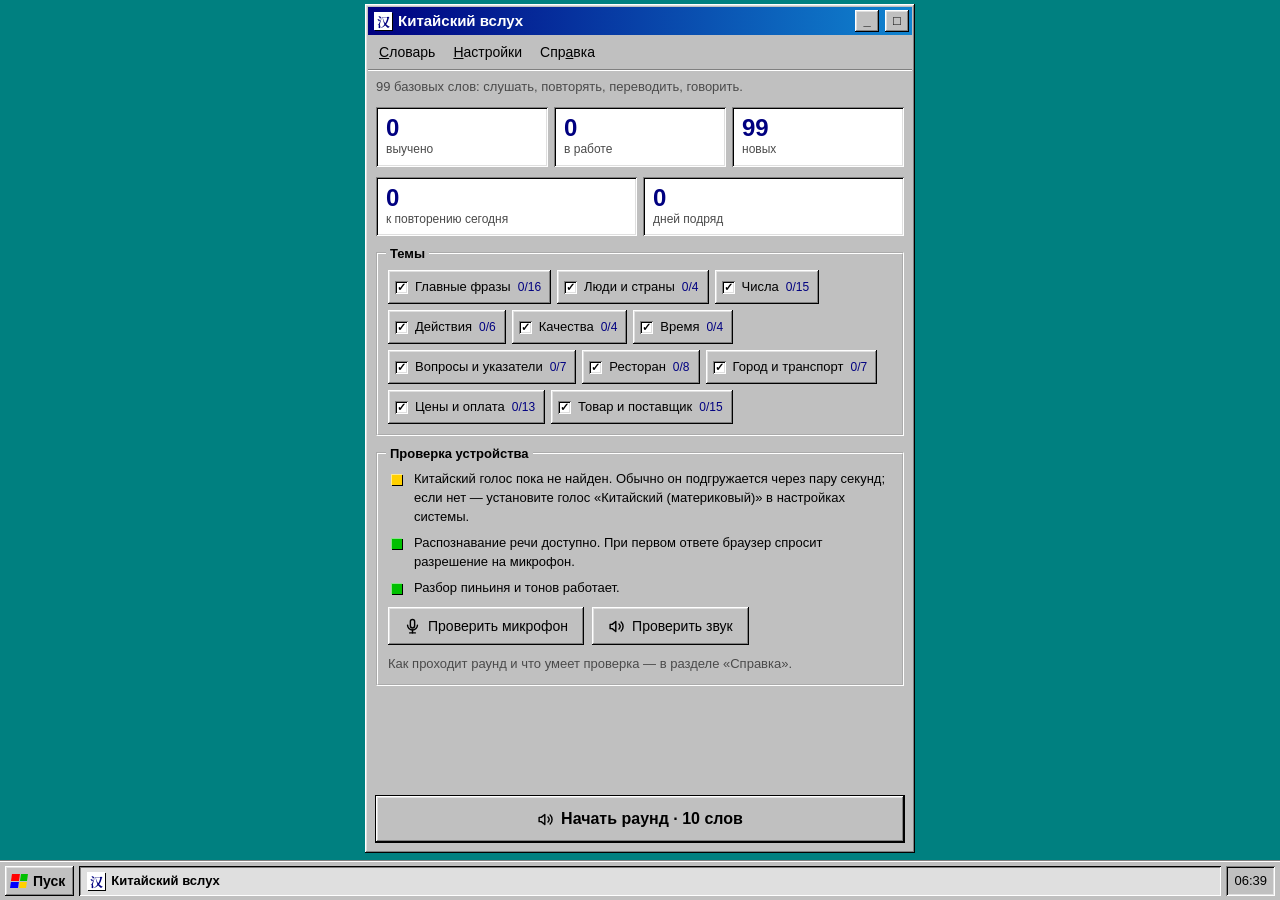
==== index.html @ 774adda3 "Озвучка: по умолчанию всегда китайский, живой голос, видимые сбои - Направление по умолчанию «Слушат" ====
<!doctype html>
<html lang="ru">
<head>
<meta charset="utf-8">
<meta name="viewport" content="width=device-width,initial-scale=1,viewport-fit=cover">
<meta name="apple-mobile-web-app-capable" content="yes">
<meta name="theme-color" content="#008080">
<meta name="apple-mobile-web-app-status-bar-style" content="default">
<meta name="apple-mobile-web-app-title" content="Китайский">
<link rel="manifest" href="manifest.webmanifest">
<link rel="apple-touch-icon" href="icon-180.png">
<link rel="icon" href="icon-192.png" type="image/png">
<style>body{padding-top:env(safe-area-inset-top,0px);padding-bottom:env(safe-area-inset-bottom,0px)}</style>
<!-- ARTIFACT:START -->
<title>Китайский вслух</title>
<link rel="preconnect" href="https://fonts.googleapis.com">
<link rel="preconnect" href="https://fonts.gstatic.com" crossorigin>
<link rel="stylesheet" href="https://fonts.googleapis.com/css2?family=Golos+Text:wght@400;500;600;700&family=Noto+Sans:wght@400;500;600&family=Noto+Serif+SC:wght@600;700&display=swap">
<style>
/* Макет: рабочий стол Windows 95 — бирюзовый фон, серые окна с фаской, синие заголовки, панель задач с кнопкой «Пуск» */
:root {
  --desk: #008080;
  --face: #C0C0C0; --lt: #DFDFDF; --hi: #FFFFFF; --sh: #808080; --dk: #000000;
  --title1: #000080; --title2: #1084D0; --title-fg: #FFFFFF;
  --ink: #000000; --muted: #4A4A4A; --field: #FFFFFF; --sel: #000080; --sel-fg: #FFFFFF; --tip: #FFFF80;
  --ok: #008000; --bad: #C00000; --warn: #9A5600; --info: #000080;
  --ok-soft: #DDF0DD; --bad-soft: #F5D9D9; --warn-soft: #FFF2BF; --info-soft: #DCE4FF;
  --t1: #E00000; --t2: #00A000; --t3: #0000FF; --t4: #A000A0; --t0: #808080;
  --f-hanzi: "Noto Serif SC", "Songti SC", "STSong", "SimSun", serif;
  --f-ui: Tahoma, Verdana, "MS Sans Serif", "Segoe UI", Arial, sans-serif;
  --f-py: "Noto Sans", Verdana, Arial, sans-serif;
  --raised: inset -1px -1px 0 var(--dk), inset 1px 1px 0 var(--hi), inset -2px -2px 0 var(--sh), inset 2px 2px 0 var(--lt);
  --sunk: inset 1px 1px 0 var(--sh), inset -1px -1px 0 var(--hi), inset 2px 2px 0 var(--dk), inset -2px -2px 0 var(--lt);
  --pressed: inset 1px 1px 0 var(--dk), inset -1px -1px 0 var(--hi), inset 2px 2px 0 var(--sh), inset -2px -2px 0 var(--lt);
  color-scheme: light;
}
* { box-sizing: border-box; }
body { margin: 0; background: var(--desk); color: var(--ink); font: 15px/1.45 var(--f-ui); -webkit-tap-highlight-color: transparent; -webkit-text-size-adjust: 100%; }
button, input, select, textarea { font: inherit; color: inherit; }
button { cursor: pointer; }
:focus-visible { outline: 1px dotted var(--dk); outline-offset: -4px; }
.wrap { max-width: 560px; margin: 0 auto; padding-inline: 10px; padding-block: 12px 72px; display: grid; gap: 14px; }
.wrap > *, .card > *, .panel > *, .body > * { min-width: 0; }

/* Окно */
.win { background: var(--face); box-shadow: var(--raised); padding: 3px; }
.titlebar { display: flex; align-items: center; gap: 6px; padding: 3px 3px 3px 6px; background: linear-gradient(90deg, var(--title1), var(--title2)); color: var(--title-fg); font-weight: 700; font-size: 15px; min-height: 28px; }
.titlebar .tt { flex: 1; min-width: 0; overflow: hidden; text-overflow: ellipsis; white-space: nowrap; }
.seal { width: 18px; height: 18px; flex: none; background: var(--field); color: var(--sel); display: grid; place-items: center; font: 700 13px/1 var(--f-hanzi); box-shadow: 1px 1px 0 var(--dk); }
.tb { width: 24px; height: 22px; flex: none; border: 0; background: var(--face); box-shadow: var(--raised); color: var(--dk); font: 700 13px/1 var(--f-ui); display: grid; place-items: center; padding: 0 0 2px; }
.tb.x { font-size: 15px; }
.tb:active { box-shadow: var(--pressed); }
.tb svg { width: 14px; height: 14px; }
.menubar { display: flex; flex-wrap: wrap; padding: 1px 2px; border-bottom: 1px solid var(--sh); box-shadow: 0 1px 0 var(--hi); }
.menubar button { border: 0; background: none; padding: 5px 9px; font-size: 14px; min-height: 32px; }
.menubar button u { text-decoration: underline; }
.menubar button:active, .menubar button[aria-current="true"] { background: var(--sel); color: var(--sel-fg); }
.body { padding: 8px 8px 10px; display: grid; gap: 12px; }

/* Общие элементы */
h2 { margin: 0; font-size: 14px; font-weight: 700; }
.muted { color: var(--muted); }
.small { font-size: 13px; }
.btn { min-height: 38px; padding: 6px 16px; border: 0; background: var(--face); box-shadow: var(--raised); font-size: 14px; display: inline-flex; align-items: center; justify-content: center; gap: 7px; }
.btn:active { box-shadow: var(--pressed); padding: 7px 15px 5px 17px; }
.btn.primary { font-weight: 700; outline: 1px solid var(--dk); outline-offset: 0; }
.btn.big { min-height: 46px; font-size: 16px; width: 100%; }
.btn.quiet { box-shadow: none; background: none; text-decoration: underline; color: var(--sel); }
.btn.quiet:active { padding: 6px 16px; }
.btn svg { width: 17px; height: 17px; }
.row { display: flex; flex-wrap: wrap; gap: 8px; justify-content: center; }
.panel { position: relative; border: 2px groove var(--hi); padding: 16px 10px 10px; margin-top: 6px; display: grid; gap: 10px; }
.panel > h2:first-child { position: absolute; top: -9px; left: 8px; background: var(--face); padding: 0 4px; font-size: 13px; font-weight: 700; }

/* Главная */
.stats { display: grid; grid-template-columns: repeat(3, minmax(0, 1fr)); gap: 6px; }
.stats.two { grid-template-columns: repeat(2, minmax(0, 1fr)); }
.stat { background: var(--field); box-shadow: var(--sunk); padding: 8px 10px; display: grid; gap: 0; }
.stat b { font-size: 24px; line-height: 1.1; color: var(--sel); font-variant-numeric: tabular-nums; }
.stat span { font-size: 12px; color: var(--muted); }
.chips { display: flex; flex-wrap: wrap; gap: 6px; }
.chip { min-height: 34px; padding: 4px 10px 4px 7px; border: 0; background: var(--face); box-shadow: var(--raised); font-size: 13px; display: inline-flex; gap: 7px; align-items: center; }
.chip:active { box-shadow: var(--pressed); }
.chip .cb { width: 13px; height: 13px; flex: none; background: var(--field); box-shadow: var(--sunk); display: grid; place-items: center; font: 700 11px/1 var(--f-ui); color: var(--dk); }
.chip[aria-pressed="true"] .cb::before { content: "✓"; }
.chip em { font-style: normal; color: var(--muted); font-variant-numeric: tabular-nums; font-size: 12px; }
.chip[aria-pressed="true"] em { color: var(--sel); }
.checks { display: grid; gap: 7px; margin: 0; padding: 0; list-style: none; }
.checks li { display: grid; grid-template-columns: 20px minmax(0, 1fr); gap: 6px; font-size: 13px; align-items: start; }
.dot { width: 11px; height: 11px; margin: 4px 0 0 3px; background: var(--sh); box-shadow: inset 1px 1px 0 rgba(255,255,255,.55), 1px 1px 0 var(--dk); }
.dot.ok { background: #00C000; } .dot.bad { background: #E00000; } .dot.warn { background: #FFD000; }
.howto { margin: 0; padding-left: 20px; display: grid; gap: 6px; font-size: 14px; }
.note { background: var(--tip); border: 1px solid var(--dk); padding: 8px 10px; font-size: 13px; }
.note a { color: var(--sel); font-weight: 700; }

/* Карточка */
.bar { height: 20px; background: var(--field); box-shadow: var(--sunk); padding: 3px; }
.bar i { display: block; height: 100%; background: repeating-linear-gradient(90deg, var(--sel) 0 9px, transparent 9px 11px); transition: width .3s; }
.count { font-variant-numeric: tabular-nums; font-size: 13px; }
.cardtop { display: grid; grid-template-columns: minmax(0, 1fr) auto; align-items: center; gap: 10px; }
.card { display: grid; gap: 14px; text-align: center; }
.meta { display: flex; justify-content: space-between; gap: 8px; font-size: 13px; color: var(--muted); }
.badge { padding: 2px 8px; background: var(--sel); color: var(--sel-fg); font-weight: 700; font-size: 12px; }
.badge.new { background: var(--tip); color: var(--dk); border: 1px solid var(--dk); }
.word { border: 0; background: var(--field); box-shadow: var(--sunk); padding: 14px 10px; width: 100%; display: grid; gap: 4px; justify-items: center; }
.hz { font-family: var(--f-hanzi); font-weight: 700; font-size: clamp(64px, 21vw, 112px); line-height: 1.08; letter-spacing: .03em; }
.hz.hidden { color: var(--sh); font-size: 48px; letter-spacing: .3em; }
.py { font-family: var(--f-py); font-size: clamp(22px, 6.4vw, 30px); font-weight: 500; letter-spacing: .01em; }
.s1 { color: var(--t1); } .s2 { color: var(--t2); } .s3 { color: var(--t3); } .s4 { color: var(--t4); } .s0 { color: var(--t0); }
.meaning { font-size: 24px; font-weight: 700; line-height: 1.25; text-wrap: balance; }
.mean { width: 100%; margin-top: 6px; padding-top: 8px; border-top: 1px dotted var(--sh); font-size: 24px; font-weight: 700; line-height: 1.25; color: var(--ink); text-wrap: balance; }
.mean small { display: block; font-size: 13px; font-weight: 400; color: var(--muted); margin-top: 3px; }
.mean.hid { font-size: 14px; font-weight: 400; font-style: italic; color: var(--sh); }
.meaning small { display: block; font-size: 13px; font-weight: 400; color: var(--muted); margin-top: 4px; }
.steps { list-style: none; margin: 0; padding: 3px; display: flex; justify-content: center; flex-wrap: wrap; gap: 2px; background: var(--field); box-shadow: var(--sunk); }
.steps li { font-size: 13px; padding: 3px 10px; color: var(--muted); }
.steps li.on { background: var(--sel); color: var(--sel-fg); }
.steps li.done { color: var(--ok); }
.steps li.done::before { content: "✓ "; }
.prompt { font-size: 17px; font-weight: 700; }
.mic { width: 92px; height: 92px; border: 0; background: var(--face); box-shadow: var(--raised); color: var(--dk); display: grid; place-items: center; margin: 0 auto; position: relative; }
.mic svg { width: 40px; height: 40px; }
.mic .ml { position: absolute; left: 0; right: 0; bottom: 5px; font: 700 12px/1 var(--f-ui); letter-spacing: .03em; }
.mic.ru .ml { color: var(--sel); } .mic.zh .ml { color: #C00000; }
.mic.ru svg, .mic.zh svg { margin-bottom: 12px; }
.mic:active, .mic.live { box-shadow: var(--pressed); }
.mic.live { color: #C00000; }
.mic.live::after { content: ""; position: absolute; top: 8px; right: 8px; width: 11px; height: 11px; border-radius: 50%; background: #FF0000; box-shadow: 0 0 5px #FF0000; animation: blink 1s steps(2, start) infinite; }
.mic:disabled { opacity: .45; cursor: default; }
@keyframes blink { to { visibility: hidden; } }
@media (prefers-reduced-motion: reduce) { .mic.live::after { animation: none; } .bar i { transition: none; } }
.live { min-height: 22px; font-size: 14px; color: var(--muted); overflow-wrap: anywhere; }
.typed { display: flex; gap: 6px; }
.typed input { flex: 1; width: 0; min-width: 0; min-height: 40px; padding: 6px 8px; border: 0; background: var(--field); box-shadow: var(--sunk); font-size: 16px; }
.fb { display: grid; grid-template-columns: 34px minmax(0, 1fr); gap: 10px; padding: 10px; text-align: left; background: var(--face); box-shadow: var(--raised); font-size: 14px; overflow-wrap: anywhere; }
.fb .ico { width: 32px; height: 32px; }
.fb .ico svg { width: 32px; height: 32px; display: block; }
.fb .txt { display: grid; gap: 4px; }
.fb.ok { background: var(--ok-soft); } .fb.bad { background: var(--bad-soft); } .fb.warn { background: var(--warn-soft); } .fb.info { background: var(--info-soft); }
.fb b.tag { font-size: 13px; text-transform: uppercase; letter-spacing: .04em; }
.fb.ok b.tag { color: var(--ok); } .fb.bad b.tag { color: var(--bad); } .fb.warn b.tag { color: var(--warn); } .fb.info b.tag { color: var(--info); }
.fb .zh { font-family: var(--f-hanzi); font-weight: 700; }
.fb .pyi { font-family: var(--f-py); }

/* Итоги и словарь */
.score { font-size: 44px; font-weight: 700; color: var(--sel); font-variant-numeric: tabular-nums; line-height: 1; }
.list { display: grid; background: var(--field); box-shadow: var(--sunk); padding: 3px; }
.li { display: grid; grid-template-columns: 60px minmax(0, 1fr) auto; gap: 10px; align-items: center; padding: 8px 6px; border: 0; border-bottom: 1px dotted var(--sh); background: none; text-align: left; width: 100%; }
.li:last-child { border-bottom: 0; }
.li:active { background: var(--sel); color: var(--sel-fg); }
.li .h { font-family: var(--f-hanzi); font-weight: 700; font-size: 26px; line-height: 1.1; }
.li .p { font-family: var(--f-py); font-size: 15px; }
.li .r { font-size: 13px; color: var(--muted); }
.li:active .r { color: var(--sel-fg); }
.res { font-size: 12px; padding: 2px 7px; white-space: nowrap; font-weight: 700; }
.res.ok { background: var(--ok-soft); color: var(--ok); } .res.bad { background: var(--bad-soft); color: var(--bad); }
.boxes { display: flex; gap: 3px; }
.boxes i { width: 8px; height: 8px; background: var(--face); box-shadow: inset 1px 1px 0 var(--sh); }
.boxes i.on { background: var(--sel); box-shadow: none; }
.group h2 { margin: 10px 0 4px; }

/* Настройки */
.field { display: grid; gap: 6px; }
.field label, .lab { font-weight: 700; font-size: 13px; }
.field select, .field input[type="range"] { min-height: 40px; width: 100%; }
.field select { padding: 6px 8px; border: 0; background: var(--field); box-shadow: var(--sunk); }
input[type="range"] { accent-color: var(--sel); }
.tog { display: grid; grid-template-columns: minmax(0, 1fr) auto; gap: 12px; align-items: center; font-size: 14px; min-height: 36px; }
.tog input { appearance: none; -webkit-appearance: none; width: 18px; height: 18px; margin: 0; background: var(--field); box-shadow: var(--sunk); display: grid; place-items: center; }
.tog input:checked::before { content: "✓"; font: 700 14px/1 var(--f-ui); color: var(--dk); }
.seg { display: flex; gap: 4px; flex-wrap: wrap; }
.seg button { min-height: 36px; padding: 5px 12px; border: 0; background: var(--face); box-shadow: var(--raised); font-size: 13px; }
.seg button[aria-pressed="true"] { background: var(--lt); box-shadow: var(--pressed); font-weight: 700; }
.ta { width: 100%; min-height: 72px; padding: 8px 10px; border: 0; background: var(--field); box-shadow: var(--sunk); font: 13px/1.4 var(--f-ui); resize: vertical; }

/* Панель задач и меню «Пуск» */
.taskbar { position: fixed; left: 0; right: 0; bottom: 0; z-index: 20; background: var(--face); border-top: 1px solid var(--hi); box-shadow: 0 -1px 0 var(--sh); display: flex; gap: 5px; align-items: center; padding: 4px 5px; padding-bottom: calc(4px + env(safe-area-inset-bottom, 0px)); }
.start { height: 30px; border: 0; background: var(--face); box-shadow: var(--raised); font-weight: 700; font-size: 14px; padding: 0 9px 0 6px; display: flex; gap: 6px; align-items: center; flex: none; }
.start:active, .start[aria-expanded="true"] { box-shadow: var(--pressed); }
.flag { width: 16px; height: 14px; display: grid; grid-template-columns: 1fr 1fr; gap: 1px; transform: skewX(-8deg); }
.flag i { display: block; }
.flag i:nth-child(1) { background: #FF0000; } .flag i:nth-child(2) { background: #00C000; } .flag i:nth-child(3) { background: #0000FF; } .flag i:nth-child(4) { background: #FFD000; }
.task { flex: 1; min-width: 0; height: 30px; box-shadow: var(--pressed); background: var(--lt); padding: 0 8px; display: flex; align-items: center; gap: 6px; font-size: 13px; font-weight: 700; overflow: hidden; white-space: nowrap; text-overflow: ellipsis; }
.clock { height: 30px; flex: none; box-shadow: var(--sunk); background: var(--face); padding: 0 8px; display: flex; align-items: center; font-size: 13px; font-variant-numeric: tabular-nums; }
.scrim { position: fixed; inset: 0; z-index: 25; background: transparent; border: 0; padding: 0; }
.startmenu { position: fixed; left: 5px; bottom: calc(42px + env(safe-area-inset-bottom, 0px)); z-index: 30; background: var(--face); box-shadow: var(--raised), 2px 2px 0 rgba(0,0,0,.4); display: grid; grid-template-columns: 26px minmax(0, 1fr); min-width: 230px; max-width: calc(100vw - 10px); padding: 3px; }
.band { background: linear-gradient(180deg, var(--title2), var(--title1)); color: var(--face); writing-mode: vertical-rl; transform: rotate(180deg); font-weight: 700; font-size: 15px; padding: 8px 3px; letter-spacing: .06em; white-space: nowrap; }
.band b { color: var(--hi); }
.startmenu ul { list-style: none; margin: 0; padding: 2px 0; }
.startmenu li button { width: 100%; text-align: left; border: 0; background: none; padding: 7px 14px 7px 10px; font-size: 15px; display: flex; gap: 10px; align-items: center; min-height: 42px; }
.startmenu li button:active { background: var(--sel); color: var(--sel-fg); }
.startmenu li button svg { width: 24px; height: 24px; flex: none; }
.startmenu hr { border: 0; border-top: 1px solid var(--sh); border-bottom: 1px solid var(--hi); margin: 3px 2px; }
</style>
<style>
/* Одно окно в пределах видимой области, включая адресную строку и клавиатуру. */
html, body { height: 100%; overflow: hidden; overscroll-behavior: none; }
body { padding: 0; }
#app { height: var(--app-height, 100dvh); min-height: 0; }
#app .wrap { height: calc(100% - 42px - env(safe-area-inset-bottom, 0px)); padding: max(4px, env(safe-area-inset-top, 0px)) 5px 5px; gap: 0; }
.wrap > .win { min-height: 0; display: flex; flex-direction: column; overflow: hidden; }
.win > .titlebar, .win > .menubar { flex: none; }
.win > .body { position: relative; isolation: isolate; flex: 1; min-height: 0; display: flex; flex-direction: column; gap: 8px; padding: 8px; overflow: hidden; }
.body > * { flex: none; }
.page-content { flex: 1; min-height: 0; display: flex; flex-direction: column; gap: 10px; }
.page-content > * { flex: none; }
.page-nav { display: flex; align-items: center; justify-content: space-between; gap: 6px; flex: none; min-height: 38px; }
.page-nav .btn { min-height: 38px; padding-inline: 12px; }
.page-nav span { font-size: 12px; text-align: center; }
.page-nav button:disabled { opacity: .5; cursor: default; }
.home-start { flex: none; }
.page-content p { margin-block: 0; }
.cardtop { flex: none; }
.card { flex: 1; min-height: 0; display: flex; flex-direction: column; gap: 7px; }
.card > * { flex: none; }
.card .word { flex: 1; min-height: 90px; padding: 8px; align-content: center; }
.card .hz { font-size: clamp(38px, 13vw, 82px); }
.card .hz.hidden { font-size: 34px; }
.card .py { font-size: clamp(18px, 5vw, 26px); }
.card .mean { font-size: 20px; margin-top: 3px; padding-top: 3px; }
.card .mean small, .card .meaning small { font-size: 11px; }
.card .mean.hid { font-size: 12px; }
.answer-area { display: grid; gap: 6px; }
.card .prompt { font-size: 14px; }
.card .mic { width: 64px; height: 64px; }
.card .mic svg { width: 29px; height: 29px; }
.card .live { font-size: 12px; min-height: 18px; }
.card .btn { min-height: 36px; padding: 5px 11px; font-size: 13px; }
.card .row { gap: 5px; }
.card .steps li { font-size: 11px; padding: 2px 6px; }
.card .fb { padding: 6px; gap: 6px; font-size: 12px; grid-template-columns: 24px minmax(0, 1fr); }
.card .fb .ico, .card .fb .ico svg { width: 24px; height: 24px; }
.card .fb b.tag { font-size: 11px; }
.card .fb .txt { gap: 2px; }
.puzzle-backdrop { position: absolute; inset: 0; z-index: -1; pointer-events: none; overflow: hidden; }
.puzzle-art, .puzzle-art img, .puzzle-art svg { position: absolute; inset: 0; width: 100%; height: 100%; display: block; }
.puzzle-art img { object-fit: cover; }
.puzzle-piece { opacity: 1; transition: opacity .55s ease; }
.puzzle-piece path { fill: #c0c0c0; stroke: #999; stroke-width: 1.5; }
.puzzle-piece text { fill: #777; font-family: var(--f-ui); font-weight: 700; }
.puzzle-piece.is-open { opacity: 0; }
.puzzle-body .word { background: transparent; box-shadow: none; }
.puzzle-body .hz, .puzzle-body .py { text-shadow: 1px 1px 0 #fff, -1px -1px 0 #fff, 1px -1px 0 #fff, -1px 1px 0 #fff; }
.puzzle-body .mean, .puzzle-body .meta, .puzzle-body .prompt, .puzzle-body .live { background: rgba(255,255,255,.86); padding: 2px 5px; border-radius: 2px; }
.puzzle-body .word .mean { width: auto; border: 0; }
.puzzle-status { display: flex; align-items: center; justify-content: space-between; gap: 6px; font-size: 12px; flex: none; }
.puzzle-status span { background: rgba(255,255,255,.9); padding: 2px 5px; }
.puzzle-status .btn { min-height: 30px; font-size: 12px; padding: 3px 9px; }
.puzzle-viewing .puzzle-body > :not(.puzzle-backdrop):not(.puzzle-status) { display: none; }

.keyboard-open .card .word { min-height: 40px; grid-template-columns: 1fr 1fr; gap: 1px; }
.keyboard-open .card .hz { font-size: 28px; }
.keyboard-open .card .py { font-size: 16px; }
.keyboard-open .card .mean { grid-column: 1 / -1; font-size: 14px; }
.keyboard-open .card .mean small, .keyboard-open .card .steps, .keyboard-open .card .meta, .keyboard-open .card > .row, .keyboard-open .puzzle-status { display: none; }
.keyboard-open .card .fb { font-size: 11px; }
.card .hz { font-size: min(82px, 13vw, calc((100vw - 48px) / var(--hz-count, 2))); }
.card.card-compact { gap: 4px; }
.card-compact .word { min-height: 64px; }
.card-compact .hz { font-size: min(42px, calc((100vw - 48px) / var(--hz-count, 2))); }
.card-compact .py { font-size: 18px; }
.card-compact .mean { font-size: 16px; }
.card-compact .mean small, .card-compact .steps { display: none; }
.card-compact .mic { width: 48px; height: 48px; }
.card-compact .btn { min-height: 30px; padding: 3px 7px; font-size: 12px; }
.card-compact .fb { font-size: 11px; padding: 4px; }
.card-compact .answer-area { gap: 4px; }
.card-tight .meta, .card-tight .live { display: none; }
.card-tight .word { min-height: 50px; padding: 2px; }
.card-tight .hz { font-size: min(34px, calc((100vw - 48px) / var(--hz-count, 2))); }
.card-tight .py { font-size: 16px; }
.card-tight .mean { font-size: 14px; }
.card-tight .prompt { font-size: 12px; }
.card .detail-btn { min-height: 26px; padding: 2px 5px; justify-self: start; }
@media (max-height: 700px) { .card .steps { display: none; } }
/* Просмотр показывает только уже открытые участки; картинка не раскрывается кнопкой. */
.puzzle-viewing .puzzle-body .puzzle-art svg { display: block; }
@media (max-height: 700px) {
  .titlebar { font-size: 13px; min-height: 25px; }
  .win > .body { gap: 5px; padding: 6px; }
  .card { gap: 5px; }
  .card .hz { font-size: clamp(34px, 12vw, 64px); }
  .card .py { font-size: 20px; }
  .card .mean { font-size: 17px; }
  .card .mic { width: 52px; height: 52px; }
  .card .mic svg { width: 24px; height: 24px; }
  .card .fb { font-size: 11px; }
  .card .btn, .typed input { min-height: 34px; }
  .card .live { font-size: 11px; }
}
@media (max-height: 480px) {
  .card .word { min-height: 45px; grid-template-columns: 1fr 1fr; gap: 2px; }
  .card .mean { grid-column: 1 / -1; font-size: 14px; }
  .card .hz { font-size: 34px; }
  .card .py { font-size: 17px; }
  .card .mean small { display: none; }
  .card .steps, .card .meta, .card .live { display: none; }
  .answer-area { gap: 3px; }
  .card .mic { width: 44px; height: 44px; }
}
@media (prefers-reduced-motion: reduce) { .puzzle-piece { transition: none; } }
</style>
<!-- ARTIFACT:HEAD-END -->
</head>
<body>
<!-- ARTIFACT:BODY -->
<div id="app"></div>
<script src="pinyin-pro.js"></script>
<script>
(function () {
'use strict';

// Если файл библиотеки рядом со страницей не загрузился, берём её с CDN
if (!window.pinyinPro) {
  const urls = ['https://cdn.jsdelivr.net/npm/pinyin-pro@3.29.3/dist/index.js', 'https://unpkg.com/pinyin-pro@3.29.3/dist/index.js'];
  const load = i => { if (i >= urls.length) return; const s = document.createElement('script'); s.src = urls[i]; s.onerror = () => load(i + 1); document.head.appendChild(s); };
  load(0);
}

// Ссылка на полную версию с микрофоном (для встроенного просмотра, где микрофон запрещён)
const FULL_URL = 'https://vs363ru.github.io/chinese-trainer/';

const THEMES = [
  { id: 'greet', name: 'Главные фразы' },
  { id: 'people', name: 'Люди и страны' },
  { id: 'num', name: 'Числа' },
  { id: 'verb', name: 'Действия' },
  { id: 'adj', name: 'Качества' },
  { id: 'time', name: 'Время' },
  { id: 'ask', name: 'Вопросы и указатели' },
  { id: 'place', name: 'Ресторан' },
  { id: 'city', name: 'Город и транспорт' },
  { id: 'trade', name: 'Цены и оплата' },
  { id: 'goods', name: 'Товар и поставщик' },
];

// [тема, иероглифы, слоги с номером тона (5 — нейтральный; «_» внутри слова, пробел между словами), переводы, пояснение]
// Первый перевод — основной, остальные тоже засчитываются.
const RAW = [
  ['greet', '你好', 'ni3 hao3', ['привет', 'здравствуйте', 'здравствуй', 'добрый день'], 'два 3-х тона подряд: первый звучит как 2-й — ní hǎo'],
  ['greet', '谢谢', 'xie4_xie5', ['спасибо', 'благодарю']],
  ['greet', '再见', 'zai4_jian4', ['до свидания', 'пока']],
  ['greet', '对不起', 'dui4_bu5_qi3', ['извините', 'простите', 'извини', 'прости']],
  ['greet', '不', 'bu4', ['нет', 'не']],
  ['greet', '对', 'dui4', ['правильно', 'верно', 'да', 'точно']],
  ['greet', '好', 'hao3', ['хорошо', 'хороший', 'ладно']],
  ['greet', '没问题', 'mei2 wen4_ti2', ['нет проблем', 'без проблем', 'не проблема']],
  ['greet', '不要', 'bu2 yao4', ['не надо', 'не хочу', 'не нужно'], 'отказ продавцу или официанту'],
  ['greet', '翻译', 'fan1_yi4', ['переводчик', 'перевод', 'перевести', 'переведите'], 'есть переводчик? — 有翻译吗?'],
  ['greet', '听不懂', 'ting1_bu5_dong3', ['не понимаю', 'не понимаю на слух', 'не понял'], 'не понимаю на слух'],
  ['greet', '慢一点', 'man4 yi4_dian3', ['помедленнее', 'медленнее', 'немного медленнее'], 'просьба говорить медленнее'],
  ['greet', '再说一遍', 'zai4 shuo1 yi2_bian4', ['повторите', 'повтори', 'скажите ещё раз', 'ещё раз']],
  ['greet', '等一下', 'deng3 yi2_xia4', ['подождите', 'подожди', 'минутку', 'секунду', 'одну минуту']],
  ['greet', '不知道', 'bu4 zhi1_dao4', ['не знаю', 'я не знаю']],
  ['greet', '给我', 'gei3 wo3', ['дайте мне', 'дай мне', 'дайте'], 'два 3-х тона: звучит как géi wǒ'],

  ['people', '我', 'wo3', ['я']],
  ['people', '你', 'ni3', ['ты']],
  ['people', '中国', 'Zhong1_guo2', ['китай']],
  ['people', '俄罗斯', 'E2_luo2_si1', ['россия']],

  ['num', '一', 'yi1', ['один', '1', 'раз']],
  ['num', '二', 'er4', ['два', '2']],
  ['num', '三', 'san1', ['три', '3']],
  ['num', '四', 'si4', ['четыре', '4']],
  ['num', '五', 'wu3', ['пять', '5']],
  ['num', '六', 'liu4', ['шесть', '6']],
  ['num', '七', 'qi1', ['семь', '7']],
  ['num', '八', 'ba1', ['восемь', '8']],
  ['num', '九', 'jiu3', ['девять', '9']],
  ['num', '十', 'shi2', ['десять', '10']],
  ['num', '百', 'bai3', ['сто', '100', 'сотня']],
  ['num', '千', 'qian1', ['тысяча', '1000']],
  ['num', '万', 'wan4', ['десять тысяч', '10000'], 'в Китае считают десятками тысяч: 两万 — 20 000'],
  ['num', '两', 'liang3', ['два', '2', 'пара'], '«два» при счёте предметов: 两个'],
  ['num', '个', 'ge4', ['штука', 'штук', 'счётное слово'], 'счётное слово: 三个 — три штуки'],

  ['verb', '有', 'you3', ['есть', 'имеется', 'иметь'], 'есть в наличии? — 有吗?'],
  ['verb', '没有', 'mei2_you3', ['нет', 'нету', 'нет в наличии', 'не было'], 'нету, нет в наличии'],
  ['verb', '吃', 'chi1', ['кушать', 'есть', 'поесть', 'съесть']],
  ['verb', '喝', 'he1', ['пить', 'выпить']],
  ['verb', '买', 'mai3', ['купить', 'покупать', 'беру']],
  ['verb', '可以', 'ke3_yi3', ['можно', 'мочь'], 'два 3-х тона: звучит как ké yǐ'],

  ['adj', '大', 'da4', ['большой', 'крупный']],
  ['adj', '小', 'xiao3', ['маленький', 'небольшой', 'малый']],
  ['adj', '贵', 'gui4', ['дорого', 'дорогой']],
  ['adj', '便宜', 'pian2_yi5', ['дёшево', 'дешёвый']],

  ['time', '今天', 'jin1_tian1', ['сегодня']],
  ['time', '明天', 'ming2_tian1', ['завтра']],
  ['time', '现在', 'xian4_zai4', ['сейчас', 'теперь']],
  ['time', '几天', 'ji3 tian1', ['сколько дней', 'несколько дней'], '几天发货? — через сколько дней отгрузка?'],

  ['ask', '什么', 'shen2_me5', ['что', 'какой']],
  ['ask', '哪里', 'na3_li3', ['где', 'куда'], 'два 3-х тона: звучит как ná lǐ'],
  ['ask', '多少', 'duo1_shao5', ['сколько']],
  ['ask', '什么时候', 'shen2_me5 shi2_hou5', ['когда']],
  ['ask', '这个', 'zhe4_ge5', ['это', 'этот', 'вот этот', 'эта']],
  ['ask', '那个', 'na4_ge5', ['тот', 'то', 'вон тот', 'та']],
  ['ask', '这里', 'zhe4_li3', ['здесь', 'тут', 'сюда']],

  ['place', '水', 'shui3', ['вода']],
  ['place', '茶', 'cha2', ['чай']],
  ['place', '啤酒', 'pi2_jiu3', ['пиво']],
  ['place', '米饭', 'mi3_fan4', ['рис'], 'варёный рис'],
  ['place', '买单', 'mai3_dan1', ['счёт', 'счет пожалуйста', 'рассчитаться', 'оплатить счёт'], 'в ресторане: попросить счёт'],
  ['place', '不辣', 'bu2 la4', ['не острое', 'не остро', 'без острого', 'не острый']],
  ['place', '好吃', 'hao3_chi1', ['вкусно', 'вкусный', 'вкусная']],
  ['place', '干杯', 'gan1_bei1', ['до дна', 'за здоровье', 'тост', 'выпьем'], 'тост на деловом ужине'],

  ['city', '酒店', 'jiu3_dian4', ['отель', 'гостиница']],
  ['city', '机场', 'ji1_chang3', ['аэропорт']],
  ['city', '火车站', 'huo3_che1_zhan4', ['вокзал', 'железнодорожный вокзал', 'жд вокзал']],
  ['city', '出租车', 'chu1_zu1_che1', ['такси']],
  ['city', '厕所', 'ce4_suo3', ['туалет']],
  ['city', '停', 'ting2', ['остановите', 'остановитесь', 'стоп', 'остановить'], 'в такси: 这里停 — остановите здесь'],
  ['city', '地址', 'di4_zhi3', ['адрес']],

  ['trade', '钱', 'qian2', ['деньги']],
  ['trade', '块', 'kuai4', ['юань', 'юаней', 'юаня'], 'так говорят о юанях вслух: 十块 — 10 юаней'],
  ['trade', '美元', 'mei3_yuan2', ['доллар', 'доллары', 'долларов', 'доллар сша']],
  ['trade', '多少钱', 'duo1_shao5 qian2', ['сколько стоит', 'сколько денег', 'почём', 'какая цена']],
  ['trade', '价格', 'jia4_ge2', ['цена', 'стоимость']],
  ['trade', '太贵了', 'tai4 gui4 le5', ['слишком дорого', 'очень дорого', 'дороговато']],
  ['trade', '便宜一点', 'pian2_yi5 yi4_dian3', ['подешевле', 'дешевле', 'немного дешевле']],
  ['trade', '最少', 'zui4_shao3', ['минимум', 'как минимум', 'минимальный'], '最少多少? — какой минимальный заказ?'],
  ['trade', '数量', 'shu4_liang4', ['количество']],
  ['trade', '定金', 'ding4_jin1', ['предоплата', 'задаток', 'аванс', 'депозит']],
  ['trade', '付款', 'fu4_kuan3', ['оплата', 'платить', 'оплатить', 'платёж']],
  ['trade', '发票', 'fa1_piao4', ['инвойс', 'счёт-фактура', 'счет фактура', 'фапяо', 'счёт']],
  ['trade', '合同', 'he2_tong5', ['договор', 'контракт']],

  ['goods', '样品', 'yang4_pin3', ['образец', 'образцы']],
  ['goods', '质量', 'zhi4_liang4', ['качество']],
  ['goods', '一样', 'yi2_yang4', ['одинаковый', 'такой же', 'одинаково', 'то же самое', 'так же'], '和样品一样 — как образец'],
  ['goods', '颜色', 'yan2_se4', ['цвет']],
  ['goods', '尺寸', 'chi3_cun4', ['размер', 'размеры', 'габариты']],
  ['goods', '型号', 'xing2_hao4', ['модель', 'артикул', 'тип']],
  ['goods', '现货', 'xian4_huo4', ['в наличии', 'наличие', 'товар в наличии', 'есть на складе']],
  ['goods', '工厂', 'gong1_chang3', ['фабрика', 'завод']],
  ['goods', '订单', 'ding4_dan1', ['заказ']],
  ['goods', '包装', 'bao1_zhuang1', ['упаковка', 'упаковывать']],
  ['goods', '发货', 'fa1_huo4', ['отгрузка', 'отгрузить', 'отправка', 'отправить товар']],
  ['goods', '老板', 'lao3_ban3', ['босс', 'хозяин', 'начальник', 'владелец'], 'два 3-х тона: звучит как láo bǎn'],
  ['goods', '微信', 'Wei1_xin4', ['вичат', 'wechat', 'вечат', 'ви чат']],
  ['goods', '图片', 'tu2_pian4', ['картинка', 'фото', 'фотография', 'изображение', 'картинки']],
  ['goods', '发给我', 'fa1 gei3 wo3', ['пришлите мне', 'отправьте мне', 'пришли мне', 'отправь мне', 'скиньте мне'], 'в WeChat: 发图片给我 — пришлите фото'],
];

// Порядок появления новых слов: сначала то, что нужнее всего в поездке и на переговорах
const ORDER = ['你好', '谢谢', '不要', '这个', '多少钱', '一', '二', '三', '四', '五', '六', '七', '八', '九', '十', '有', '没有', '好', '不', '太贵了', '便宜一点', '块', '没问题', '听不懂', '翻译', '慢一点', '再说一遍', '等一下', '对', '我', '你', '再见', '对不起', '不知道', '那个', '百', '千', '万', '两', '个', '钱', '价格', '最少', '样品', '质量', '一样', '现货', '微信', '发给我', '图片', '老板', '哪里', '这里', '厕所', '酒店', '出租车', '停', '地址', '机场', '水', '啤酒', '买单', '不辣', '米饭', '茶', '好吃', '干杯', '给我', '买', '可以', '吃', '喝', '大', '小', '贵', '便宜', '美元', '今天', '明天', '现在', '几天', '什么', '什么时候', '多少', '工厂', '订单', '数量', '颜色', '尺寸', '型号', '包装', '发货', '定金', '付款', '合同', '发票', '火车站', '中国', '俄罗斯'];

/* ---------- Пиньинь ---------- */
const MARKS = { a: 'āáǎà', e: 'ēéěè', i: 'īíǐì', o: 'ōóǒò', u: 'ūúǔù', 'ü': 'ǖǘǚǜ' };
const UNMARK = {};
Object.keys(MARKS).forEach(v => [...MARKS[v]].forEach((c, k) => { UNMARK[c] = [v, k + 1]; }));
const TONE_NAME = ['нейтральный', '1-й', '2-й', '3-й', '4-й'];
const TONE_HINT = {
  1: '1-й тон — высокий и ровный, тяните как ноту.',
  2: '2-й тон — поднимается снизу вверх, как переспрос «да?».',
  3: '3-й тон — низкий, голос проседает вниз.',
  4: '4-й тон — резко падает сверху вниз, как команда «Стоп!».',
  0: 'Нейтральный — короткий и лёгкий, без нажима.',
};

function parseNumSyl(x) {
  const m = /^([A-Za-zÜüv]+?)([0-5])?$/.exec(String(x).trim());
  if (!m) return null;
  const cap = /^[A-Z]/.test(m[1]);
  const base = m[1].toLowerCase().replace(/v/g, 'ü');
  const t = m[2] === undefined ? 0 : +m[2];
  return { base, tone: t === 5 ? 0 : t, cap };
}
function markTone(b, t) {
  if (!t) return b;
  let i = b.indexOf('a');
  if (i < 0) i = b.indexOf('e');
  if (i < 0 && b.includes('ou')) i = b.indexOf('o');
  if (i < 0) for (let k = b.length - 1; k >= 0; k--) if ('aeiouü'.includes(b[k])) { i = k; break; }
  if (i < 0) return b;
  return b.slice(0, i) + MARKS[b[i]][t - 1] + b.slice(i + 1);
}
function sylText(s, k) {
  let m = markTone(s.base, s.tone);
  if (k > 0 && /^[aoe]/.test(s.base)) m = "'" + m;
  if (s.cap) m = m[0].toUpperCase() + m.slice(1);
  return m;
}
function pinyinPlain(spec) {
  return spec.split(' ').map(w => w.split('_').map((x, k) => sylText(parseNumSyl(x), k)).join('')).join(' ');
}
function pinyinHtml(spec) {
  return spec.split(' ').map(w => w.split('_').map((x, k) => {
    const s = parseNumSyl(x);
    return '<span class="s' + s.tone + '">' + esc(sylText(s, k)) + '</span>';
  }).join('')).join(' ');
}
function sylsOf(spec) { return spec.split(/[ _]/).map(parseNumSyl).map(s => ({ base: s.base, tone: s.tone })); }
function sylLabel(s) { return markTone(s.base, s.tone); }

const WORDS = RAW.map(([t, h, s, r, n], i) => ({ id: h, i, t, h, s, syl: sylsOf(s), py: pinyinPlain(s), r, n: n || '' }));
const BY_ID = Object.fromEntries(WORDS.map(w => [w.id, w]));
const THEME_NAME = Object.fromEntries(THEMES.map(t => [t.id, t.name]));

/* ---------- Проверка произношения ---------- */
function numZh(n) {
  const d = '零一二三四五六七八九';
  if (n < 10) return d[n];
  if (n < 20) return '十' + (n % 10 ? d[n % 10] : '');
  if (n < 100) return d[Math.floor(n / 10)] + '十' + (n % 10 ? d[n % 10] : '');
  if (n < 1000) { const r = n % 100; return d[Math.floor(n / 100)] + '百' + (r ? (r < 10 ? '零' + d[r] : (r < 20 ? '一' + numZh(r) : numZh(r))) : ''); }
  if (n < 10000) { const r = n % 1000; return d[Math.floor(n / 1000)] + '千' + (r ? (r < 100 ? '零' + numZh(r) : numZh(r)) : ''); }
  return String(n).split('').map(c => d[+c]).join('');
}
function cleanZh(t) {
  return String(t).replace(/\d+/g, m => numZh(parseInt(m, 10))).replace(/[^\u3400-\u9fff]/g, '');
}
function heardSyls(zh) {
  if (!window.pinyinPro) return null;
  try {
    return window.pinyinPro.pinyin(zh, { type: 'array', toneType: 'num', nonZh: 'removed' })
      .map(parseNumSyl).filter(Boolean).map(s => ({ base: s.base, tone: s.tone }));
  } catch (e) { return null; }
}
function toneOk(want, got, base) {
  return want === 0 || got === 0 || want === got || base === 'yi' || base === 'bu';
}
function findSeq(hs, ts, withTone) {
  for (let i = 0; i + ts.length <= hs.length; i++) {
    let ok = true;
    for (let j = 0; j < ts.length && ok; j++) {
      const a = hs[i + j], b = ts[j];
      ok = a.base === b.base && (!withTone || toneOk(b.tone, a.tone, b.base));
    }
    if (ok) return i;
  }
  return -1;
}
// Выравнивает услышанные слоги под ожидаемые: берёт окно с наибольшим числом совпадений
function alignSyls(hs, ts) {
  if (!hs || !hs.length) return ts.map(t => ({ want: t, got: null }));
  if (hs.length >= ts.length) {
    let best = 0, bestScore = -1;
    for (let i = 0; i + ts.length <= hs.length; i++) {
      let sc = 0;
      ts.forEach((t, j) => { const h = hs[i + j]; if (h.base === t.base) sc += 2; else if (splitSyl(h.base)[1] === splitSyl(t.base)[1] || splitSyl(h.base)[0] === splitSyl(t.base)[0]) sc += 1; });
      if (sc > bestScore) { bestScore = sc; best = i; }
    }
    return ts.map((t, j) => ({ want: t, got: hs[best + j] }));
  }
  return ts.map((t, j) => ({ want: t, got: hs[j] || null }));
}
const RANK = { none: 0, miss: 1, tone: 2, homo: 3, exact: 4 };
function checkPron(word, alts) {
  let best = { level: 'none', heard: '' };
  for (const raw of alts || []) {
    const plain = String(raw).replace(/[\s.,!?;:。，！？、…"'«»()-]/g, '');
    if (!plain) continue;
    if (/^\d+$/.test(plain) && word.r.includes(plain)) return { level: 'exact', heard: plain };
    const zh = cleanZh(raw);
    let cand;
    if (!zh) cand = { level: 'miss', heard: String(raw).trim(), hs: [] };
    else if (zh === word.h) return { level: 'exact', heard: zh };
    else if (zh.includes(word.h)) cand = { level: 'exact', heard: zh, extra: true };
    else {
      const hs = heardSyls(zh);
      if (!hs) cand = { level: 'miss', heard: zh, hs: null };
      else if (findSeq(hs, word.syl, true) >= 0) cand = { level: 'homo', heard: zh, hs };
      else if (findSeq(hs, word.syl, false) >= 0) cand = { level: 'tone', heard: zh, hs, pos: findSeq(hs, word.syl, false) };
      else cand = { level: 'miss', heard: zh, hs };
    }
    if (RANK[cand.level] > RANK[best.level]) best = cand;
  }
  return best;
}
const INITIALS = ['zh', 'ch', 'sh', 'b', 'p', 'm', 'f', 'd', 't', 'n', 'l', 'g', 'k', 'h', 'j', 'q', 'x', 'r', 'z', 'c', 's', 'y', 'w'];
function splitSyl(b) { for (const i of INITIALS) if (b.startsWith(i)) return [i, b.slice(i.length)]; return ['', b]; }
const INIT_HINTS = {
  'z/zh': 'zh — твёрдое «дж», кончик языка загнут к нёбу; z — «дз», язык у верхних зубов.',
  'c/ch': 'ch — твёрдое «ч» с загнутым языком и выдохом; c — «ц» с выдохом.',
  's/sh': 'sh — твёрдое «ш», кончик языка загнут; s — обычное «с».',
  'sh/x': 'x — мягкое «сь», губы в улыбке; sh — твёрдое «ш», язык загнут.',
  'ch/q': 'q — мягкое «ць» с выдохом, губы в улыбке; ch — твёрдое «ч», язык загнут.',
  'j/zh': 'j — мягкое «дзь», губы в улыбке; zh — твёрдое «дж», язык загнут.',
  'j/q': 'q — с сильным выдохом; j — без выдоха.',
  'c/z': 'c — с сильным выдохом; z — без выдоха.',
  'ch/zh': 'ch — с сильным выдохом; zh — без выдоха.',
  'b/p': 'p — с сильным выдохом (ладонь у рта чувствует струю воздуха); b — без выдоха.',
  'd/t': 't — с сильным выдохом; d — без выдоха.',
  'g/k': 'k — с сильным выдохом; g — без выдоха.',
  'l/r': 'r — как мягкое «ж» без шипения, язык загнут; l — обычное «л».',
  'l/n': 'n — носовое «н»; l — «л».',
  'f/h': 'h — хриплое «х» из горла; f — «ф».',
  'h/k': 'h — фрикативное «х»; k — взрывное «к» с выдохом.',
};
function finalHint(a, b) {
  const [x, y] = [a, b].sort((p, q) => p.length - q.length);
  if (y === x + 'g' && x.endsWith('n')) return '-n — кончик языка у зубов, как русское «н»; -ng — звук уходит в нос, корень языка поднят, как в английском «sing».';
  if ((a.includes('ü') && b.replace('u', 'ü') === a) || (b.includes('ü') && a.replace('u', 'ü') === b)) return 'ü — губы трубочкой, а язык как для «и», звук похож на «ю» без «й».';
  if ((a === 'e' && b === 'o') || (a === 'o' && b === 'e')) return 'e — задний звук между «э» и «ы», губы не округлены; o — «о».';
  return '';
}
function describeSyl(want, got) {
  if (!got) return { bad: true, kind: 'missing', text: 'не расслышан слог ' + sylLabel(want) };
  if (want.base === got.base) {
    if (toneOk(want.tone, got.tone, want.base)) return { bad: false };
    return { bad: true, kind: 'tone', tone: want.tone, text: sylLabel(want) + ': прозвучал ' + TONE_NAME[got.tone] + ' тон вместо ' + TONE_NAME[want.tone] + '. ' + TONE_HINT[want.tone] };
  }
  const [wi, wf] = splitSyl(want.base), [gi, gf] = splitSyl(got.base);
  const parts = [];
  let pair = null;
  if (wi !== gi) {
    pair = [wi || '—', gi || '—'].sort().join('/');
    const hint = INIT_HINTS[[wi, gi].sort().join('/')];
    parts.push('согласная «' + (wi || '—') + '», а прозвучало «' + (gi || '—') + '»' + (hint ? '. ' + hint : ''));
  }
  if (wf !== gf) {
    const hint = finalHint(wf, gf);
    if (!pair) pair = [wf, gf].sort().join('/');
    parts.push('гласная часть «' + wf + '», а прозвучало «' + gf + '»' + (hint ? '. ' + hint : ''));
  }
  return { bad: true, kind: 'sound', pair, text: sylLabel(want) + ' → ' + sylLabel(got) + ': ' + parts.join('; ') };
}

/* ---------- Проверка ввода пиньинем (режим с клавиатурой) ---------- */
function checkTyped(word, input) {
  const s = String(input).toLowerCase().normalize('NFC').replace(/u:/g, 'ü').replace(/v/g, 'ü');
  const tones = [];
  let letters = '';
  for (const ch of s) {
    if (UNMARK[ch]) { letters += UNMARK[ch][0]; tones.push(UNMARK[ch][1]); }
    else if (/[0-5]/.test(ch)) tones.push(+ch === 5 ? 0 : +ch);
    else if (/[a-zü]/.test(ch)) letters += ch;
  }
  const want = word.syl.map(x => x.base).join('');
  const wantT = word.syl.map(x => x.tone);
  if (!letters) return { level: 'none' };
  if (letters !== want) return { level: 'miss', letters, want };
  if (!tones.length) return { level: 'notones' };
  let cmp;
  if (tones.length === wantT.length) cmp = wantT;
  else {
    cmp = wantT.filter(t => t !== 0);
    if (tones.length !== cmp.length) return { level: 'tonecount' };
  }
  const bases = tones.length === wantT.length ? word.syl.map(x => x.base) : word.syl.filter(x => x.tone !== 0).map(x => x.base);
  // 3-й тон перед 3-м произносится как 2-й (ní hǎo) — принимаем и такую запись
  const ok = cmp.every((t, k) => t === 0 || t === tones[k] || bases[k] === 'yi' || bases[k] === 'bu' || (t === 3 && tones[k] === 2 && cmp[k + 1] === 3));
  return ok ? { level: 'exact' } : { level: 'tone', tones, want: cmp };
}

/* ---------- Проверка перевода ---------- */
const FILLER = new Set(['это', 'ну', 'э', 'эм', 'ммм', 'значит', 'наверное', 'кажется', 'вроде', 'типа', 'слово', 'переводится', 'как', 'означает']);
function normRu(s) {
  return String(s).toLowerCase().replace(/ё/g, 'е').replace(/[^a-zа-я0-9]+/g, ' ').trim();
}
function lev(a, b) {
  if (a === b) return 0;
  const m = a.length, n = b.length;
  if (!m) return n; if (!n) return m;
  let prev = Array.from({ length: n + 1 }, (_, j) => j);
  for (let i = 1; i <= m; i++) {
    const cur = [i];
    for (let j = 1; j <= n; j++) cur[j] = Math.min(prev[j] + 1, cur[j - 1] + 1, prev[j - 1] + (a[i - 1] === b[j - 1] ? 0 : 1));
    prev = cur;
  }
  return prev[n];
}
function answersFor(word, strictHanzi) {
  if (strictHanzi) return word.r;
  // Без иероглифов слова-омофоны (他/她) на слух не различить — принимаем переводы любого из них
  const key = word.syl.map(s => s.base + s.tone).join(' ');
  const out = [...word.r];
  WORDS.forEach(w => { if (w !== word && w.syl.map(s => s.base + s.tone).join(' ') === key) out.push(...w.r); });
  return out;
}
function checkTranslation(word, alts, strictHanzi) {
  const answers = answersFor(word, strictHanzi);
  const A = answers.map(a => ({ raw: a, n: normRu(a) }));
  let best = { level: 'none', heard: '' };
  for (const raw of alts || []) {
    const full = normRu(raw);
    if (!full) continue;
    if (/^(не знаю|не помню|без понятия|пропусти(ть)?|дальше)$/.test(full) && !A.some(a => a.n === full)) { if (best.level === 'none') best = { level: 'dontknow', heard: raw }; continue; }
    const words = full.split(' ');
    const core = words.filter(w => !FILLER.has(w));
    const h = (core.length ? core : words).join(' ');
    for (const a of A) {
      if (h === a.n || full === a.n || (' ' + full + ' ').includes(' ' + a.n + ' ')) return { level: 'exact', heard: raw, match: a.raw };
    }
    for (const a of A) {
      if (a.n.includes(' ')) {
        if (lev(h, a.n) <= Math.floor(a.n.length * 0.2)) { best = { level: 'fuzzy', heard: raw, match: a.raw }; }
        continue;
      }
      // Распознавание выдаёт настоящие слова, а не опечатки, поэтому засчитываем только другую форму того же слова:
      // общая основа от 4 букв, отличаются лишь окончания (работаю ≈ работать, большая ≈ большой)
      for (const w of (core.length ? core : words)) {
        let pre = 0; while (pre < w.length && pre < a.n.length && w[pre] === a.n[pre]) pre++;
        if (pre >= 4 && a.n.length - pre <= 2 && w.length - pre <= 3) { if (best.level !== 'fuzzy') best = { level: 'fuzzy', heard: raw, match: a.raw }; }
      }
    }
    if (best.level === 'none') best = { level: 'wrong', heard: raw };
  }
  return best;
}

/* ---------- Хранилище ---------- */
const KEY_SET = 'kv.settings.v1', KEY_PROG = 'kv.progress.v1', KEY_STATS = 'kv.stats.v1';
function load(key, def) { try { const v = localStorage.getItem(key); return v ? Object.assign(def, JSON.parse(v)) : def; } catch (e) { return def; } }
function save(key, val) { try { localStorage.setItem(key, JSON.stringify(val)); } catch (e) { /* хранилище недоступно */ } }
const DEFAULTS = () => ({ themes: THEMES.map(t => t.id), roundSize: 10, newPerRound: 4, showHanzi: true, showPinyin: true, rate: 0.8, autoMic: true, autoNext: true, input: 'voice', voiceURI: '', direction: 'zh', beep: false, meaning: 'always' });
let ST = load(KEY_STATS, { days: {}, tones: {}, pairs: {} });
ST.days = ST.days || {}; ST.tones = ST.tones || {}; ST.pairs = ST.pairs || {};
function dayKey(d) { d = d || new Date(); return d.getFullYear() + '-' + String(d.getMonth() + 1).padStart(2, '0') + '-' + String(d.getDate()).padStart(2, '0'); }
function noteDay() { const k = dayKey(); ST.days[k] = (ST.days[k] || 0) + 1; save(KEY_STATS, ST); }
function streak() {
  let n = 0; const d = new Date();
  if (!ST.days[dayKey(d)]) d.setDate(d.getDate() - 1);
  while (ST.days[dayKey(d)]) { n++; d.setDate(d.getDate() - 1); }
  return n;
}
const DAY = 864e5;
const INTERVAL = [0, 0, DAY, 3 * DAY, 7 * DAY, 21 * DAY];

/* ---------- Состояние ---------- */
const SR = window.SpeechRecognition || window.webkitSpeechRecognition || null;
const S = {
  screen: 'home',
  set: load(KEY_SET, DEFAULTS()),
  prog: load(KEY_PROG, {}),
  round: null,
  card: null,
  listening: null,
  speaking: false,
  micBlocked: false,
  micOk: false,
  micLog: null,
  ttsLog: null,
  ttsError: '',
  micTest: null,
  resetArm: false,
  note: '',
  backupText: '',
  startOpen: false,
  inFrame: (() => { try { return window.self !== window.top; } catch (e) { return true; } })(),
};
S.set.themes = S.set.themes.filter(id => THEME_NAME[id]);
if (!S.set.themes.length) S.set.themes = THEMES.map(t => t.id);
if (!['mix', 'zh', 'ru'].includes(S.set.direction)) S.set.direction = 'mix';
if (!['after', 'always'].includes(S.set.meaning)) S.set.meaning = 'always';
// Версия 2: перевод на карточке виден всегда (по просьбе пользователя); прежние настройки переводим один раз
if ((S.set.v || 0) < 2) { S.set.meaning = 'always'; S.set.v = 2; save(KEY_SET, S.set); }
if (S.set.v < 3) { if (!S.set.themes.includes('goods')) S.set.themes.push('goods'); S.set.v = 3; save(KEY_SET, S.set); }
// Версия 4: обратный режим (программа говорит по-русски) путал — по умолчанию все карточки «слушать → повторить»
if (S.set.v < 4) { S.set.direction = 'zh'; S.set.v = 4; save(KEY_SET, S.set); }
/* Фото-пазл: один принятый ответ открывает одну часть за уникальное слово. */
const PUZZLE = { url: '', ratio: .75, total: S.set.roundSize, ids: [], opened: new Set(), order: [], viewing: false };
const UI_PAGES = {};
// Общую фотографию публикует владелец через GitHub. Локальной загрузки у посетителей нет.
const sharedPhoto = new Image();
sharedPhoto.onload = () => {
  PUZZLE.url = sharedPhoto.src;
  PUZZLE.ratio = sharedPhoto.naturalWidth / sharedPhoto.naturalHeight;
  render();
};
sharedPhoto.onerror = () => {};
sharedPhoto.src = 'images/reward.jpg';

function startPuzzle() {
  PUZZLE.ids = [...new Set(S.round.queue.map(item => item.id))];
  PUZZLE.total = PUZZLE.ids.length;
  PUZZLE.order = shuffle(Array.from({ length: PUZZLE.total }, (_, i) => i));
  PUZZLE.opened = new Set();
  PUZZLE.viewing = false;
  paintPuzzle(true);
}

function openPuzzle(id) {
  if (!PUZZLE.ids.includes(id) || PUZZLE.opened.has(id)) return;
  PUZZLE.opened.add(id);
  paintPuzzle(false);
}

function puzzleLayout() {
  const total = Math.max(1, PUZZLE.total);
  let cols = 1, rows = total, difference = Infinity;
  for (let c = 1; c <= total; c++) {
    if (total % c) continue;
    const r = total / c;
    const d = Math.abs(Math.log((c / r) / PUZZLE.ratio));
    if (d < difference) { cols = c; rows = r; difference = d; }
  }
  return { cols, rows };
}

// Соседние края используют одну геометрию с обратным направлением.
// Поэтому фигурные части закрывают фотографию целиком, без щелей.
function puzzleEdge(x, y, dx, dy, bump, size) {
  const length = Math.hypot(dx, dy);
  const point = (t, n) => [x + dx * t + dy / length * n * size * bump, y + dy * t - dx / length * n * size * bump].map(v => v.toFixed(3)).join(' ');
  if (!bump) return ' L ' + point(1, 0);
  return ' L ' + point(.35, 0)
    + ' C ' + point(.42, 0) + ' ' + point(.42, .04) + ' ' + point(.38, .06)
    + ' C ' + point(.26, .23) + ' ' + point(.74, .23) + ' ' + point(.62, .06)
    + ' C ' + point(.58, .04) + ' ' + point(.58, 0) + ' ' + point(.65, 0)
    + ' L ' + point(1, 0);
}

function puzzleScene() {
  const { cols, rows } = puzzleLayout();
  const width = 1000, height = width / PUZZLE.ratio;
  const w = width / cols, h = height / rows, size = Math.min(w, h);
  const parity = (r, c) => (r + c) % 2 ? -1 : 1;
  const open = new Set(PUZZLE.order.slice(0, PUZZLE.opened.size));
  const pieces = [];
  for (let r = 0; r < rows; r++) for (let c = 0; c < cols; c++) {
    const k = r * cols + c, x = c * w, y = r * h;
    const d = 'M ' + x + ' ' + y
      + puzzleEdge(x, y, w, 0, r ? parity(r, c) : 0, size)
      + puzzleEdge(x + w, y, 0, h, c < cols - 1 ? parity(r, c + 1) : 0, size)
      + puzzleEdge(x + w, y + h, -w, 0, r < rows - 1 ? -parity(r + 1, c) : 0, size)
      + puzzleEdge(x, y + h, 0, -h, c ? -parity(r, c) : 0, size) + ' Z';
    pieces.push('<g class="puzzle-piece' + (open.has(k) ? ' is-open' : '') + '" data-piece="' + k + '"><path d="' + d + '"></path><text x="' + (x + w / 2) + '" y="' + (y + h / 2) + '" dominant-baseline="middle" text-anchor="middle" font-size="' + Math.min(w, h) * .18 + '">' + (k + 1) + '</text></g>');
  }
  return '<div class="puzzle-art"><img src="' + esc(PUZZLE.url) + '" alt="" draggable="false"><svg preserveAspectRatio="none" viewBox="0 0 ' + width + ' ' + height + '" xmlns="http://www.w3.org/2000/svg" aria-hidden="true">' + pieces.join('') + '</svg></div>';
}

function paintPuzzle() {
  document.body.classList.toggle('puzzle-viewing', PUZZLE.viewing && !!PUZZLE.url);
  const open = new Set(PUZZLE.order.slice(0, PUZZLE.opened.size));
  document.querySelectorAll('.puzzle-piece').forEach(el => el.classList.toggle('is-open', open.has(+el.dataset.piece)));
}
function viewPuzzle() {
  if (!PUZZLE.url) return '';
  const count = PUZZLE.opened.size, total = S.round ? PUZZLE.total : S.set.roundSize;
  const canView = !S.card || ['result', 'reveal'].includes(S.card.phase);
  return '<div class="puzzle-status"><span role="status">' + (count === total ? 'Фотография собрана! ' : 'Пазлы: ') + '<b>' + count + ' из ' + total + '</b></span>'
    + '<button type="button" class="btn" data-act="puzzle-view"' + (canView ? '' : ' disabled') + '>' + (PUZZLE.viewing ? 'Вернуться к словам' : 'Посмотреть фон') + '</button></div>';
}
function puzzleView() {
  if (!PUZZLE.url || (S.card && !['result', 'reveal'].includes(S.card.phase))) return;
  PUZZLE.viewing = !PUZZLE.viewing;
  if (PUZZLE.viewing && S.card) clearTimers();
  render();
}
function fitViewport() {
  const height = window.visualViewport ? window.visualViewport.height : window.innerHeight;
  if (height) document.documentElement.style.setProperty('--app-height', height + 'px');
  document.body.classList.toggle('keyboard-open', !!window.visualViewport && height < window.innerHeight * .75);
  fitCard();
}
window.addEventListener('resize', () => { fitViewport(); if (!document.activeElement || !document.activeElement.matches('input, textarea, select')) render(); });
if (window.visualViewport) window.visualViewport.addEventListener('resize', fitViewport);

function useVoice() { return !!SR && !S.micBlocked && S.set.input !== 'text'; }
function P(id) { return S.prog[id] || null; }

/* ---------- Озвучка ---------- */
let utter = null;
function zhVoices() {
  const ss = window.speechSynthesis;
  if (!ss) return [];
  return ss.getVoices().filter(v => {
    const l = v.lang.replace('_', '-').toLowerCase();
    return (l === 'zh-cn' || l === 'zh' || l.startsWith('zh-hans') || l.startsWith('cmn')) && !/hk|tw|yue/.test(l);
  });
}
// Синтетические голоса iOS/macOS (Eloquence и «голоса-игрушки») произносят китайский неестественно
const NOVELTY_VOICE = /eddy|flo\b|grandma|grandpa|reed|rocko|sandy|shelley|bells|boing|bubbles|cellos|wobble|whisper|zarvox|trinoids|organ|bad news|good news|jester|superstar|bahh|albert|fred|junior|kathy|ralph|бабушк|дедушк/i;
function pickVoice() {
  const vs = zhVoices();
  if (!vs.length) return null;
  const real = vs.filter(v => !NOVELTY_VOICE.test(v.name));
  const good = v => /premium|enhanced|улучш|высок/i.test(v.name + ' ' + v.voiceURI);
  return vs.find(v => v.voiceURI === S.set.voiceURI)
    || real.find(v => /google/i.test(v.name))
    || real.find(v => good(v) && /ting|li-?mu|yu-?shu|xiaoxiao|yunxi/i.test(v.name))
    || real.find(v => /ting|li-?mu|yu-?shu|xiaoxiao|yunxi/i.test(v.name))
    || real.find(good)
    || real[0]
    || vs[0];
}
function ruVoice() {
  const ss = window.speechSynthesis;
  if (!ss) return null;
  const vs = ss.getVoices().filter(v => /^ru/i.test(v.lang));
  return vs.find(v => /google/i.test(v.name)) || vs[0] || null;
}
const TTS_TEXT = {
  'no-start': 'Браузер не начал озвучку.',
  'not-allowed': 'Браузер разрешает озвучку только после нажатия на экран.',
  'audio-busy': 'Звук занят другим приложением.',
  'audio-hardware': 'Нет устройства вывода звука.',
  'synthesis-unavailable': 'Голос не загрузился.',
  'voice-unavailable': 'Выбранный голос недоступен — в настройках выберите «Автовыбор».',
  'language-unavailable': 'В системе нет китайского голоса.',
  'synthesis-failed': 'Голос не смог произнести фразу.',
};
function speak(text, rate, lang) {
  return new Promise(resolve => {
    const ss = window.speechSynthesis;
    if (!ss || !window.SpeechSynthesisUtterance) { resolve(false); return; }
    // cancel() прямо перед speak() в Chrome и Safari иногда «съедает» новую фразу — отменяем, только если что-то звучит
    try { if (ss.speaking || ss.pending) ss.cancel(); } catch (e) { /* нет активной речи */ }
    const v = lang === 'ru-RU' ? ruVoice() : pickVoice();
    let u = null, done = false, started = false, code = '';
    const log = { text, voice: v ? v.name : '(голос по умолчанию для ' + (lang || 'zh-CN') + ')', lang: lang || 'zh-CN', state: 'запуск' };
    S.ttsLog = log;
    S.ttsError = '';
    // Отменённая предыдущая фраза не должна сбрасывать флаг текущей
    const fin = (ok, why) => {
      if (done) return; done = true; clearTimeout(t); clearTimeout(t2);
      if (!code && !started && why === 'timeout') code = 'no-start';
      log.state = code === 'interrupted' || code === 'canceled' ? 'прервано новой фразой' : code ? (TTS_TEXT[code] ? 'не прозвучало (' + code + ')' : 'ошибка ' + code) : started ? 'прозвучало' : 'не началось';
      // Итог старой, уже заменённой фразы не трогает состояние новой
      if (utter === u) {
        S.speaking = false;
        if (code && code !== 'interrupted' && code !== 'canceled') S.ttsError = code;
        else if (started) S.ttsError = '';
      }
      resolve(ok);
    };
    const make = () => {
      const x = new SpeechSynthesisUtterance(text);
      x.lang = lang || 'zh-CN';
      if (v) x.voice = v;
      x.rate = rate || S.set.rate;
      x.onstart = () => { if (u === x) started = true; };
      x.onend = () => { if (u === x) fin(true); };
      x.onerror = e => { if (u !== x) return; code = (e && e.error) || 'error'; fin(false); };
      u = x; utter = x;
      return x;
    };
    const t = setTimeout(() => fin(true, 'timeout'), 2500 + text.length * 900 / (rate || S.set.rate));
    // Фраза не началась и не стоит в очереди — браузер её потерял: один раз отправляем заново
    const t2 = setTimeout(() => {
      try { if (!done && !started && utter === u && !ss.speaking && !ss.pending) ss.speak(make()); } catch (e) { /* без повтора */ }
    }, 1500);
    S.speaking = true;
    try { ss.speak(make()); } catch (e) { fin(false); }
  });
}
function ttsWarn() {
  return { kind: 'warn', tag: 'Озвучка не сработала', lines: [(TTS_TEXT[S.ttsError] ? TTS_TEXT[S.ttsError] + ' ' : '') + 'Нажмите «Ещё раз». Если звука нет: громкость кнопками сбоку iPhone во время озвучки, переключатель «Без звука», Режим блокировки для этого сайта.', '<span class="muted small">Голос: ' + esc(S.ttsLog ? S.ttsLog.voice : '?') + ', код: ' + esc(S.ttsError) + '</span>'] };
}

/* ---------- Экран не гаснет во время раунда; сигнал микрофона ---------- */
let wl = null;
function wakeOn() {
  try {
    if (!navigator.wakeLock || wl) return;
    navigator.wakeLock.request('screen').then(l => { wl = l; l.addEventListener('release', () => { if (wl === l) wl = null; }); }, () => { wl = null; });
  } catch (e) { wl = null; }
}
function wakeOff() { try { if (wl) { wl.release(); wl = null; } } catch (e) { wl = null; } }
document.addEventListener('visibilitychange', () => { if (document.visibilityState === 'visible' && S.screen === 'card') wakeOn(); });
let ac = null;
function ensureAudio() {
  try {
    const AC = window.AudioContext || window.webkitAudioContext;
    if (!AC) return;
    if (!ac) ac = new AC();
    if (ac.state === 'suspended') ac.resume();
  } catch (e) { ac = null; }
}
function beep() {
  if (!S.set.beep || !ac) return;
  try {
    const o = ac.createOscillator(), g = ac.createGain(), t = ac.currentTime;
    o.frequency.value = 880; o.connect(g); g.connect(ac.destination);
    g.gain.setValueAtTime(0.08, t); g.gain.exponentialRampToValueAtTime(0.0001, t + 0.12);
    o.start(t); o.stop(t + 0.13);
  } catch (e) { /* звук не обязателен */ }
}
if (window.speechSynthesis) {
  try { window.speechSynthesis.onvoiceschanged = () => { if (S.screen === 'home' || S.screen === 'settings') render(); }; } catch (e) { /* старый браузер */ }
}

/* ---------- Распознавание речи ---------- */
let rec = null;
function listen(lang, onInterim) {
  return new Promise(resolve => {
    let R;
    const trace = [];
    try { R = new SR(); } catch (e) { resolve({ alts: [], error: 'start-failed', trace: ['не создан: ' + e.message] }); return; }
    rec = R;
    R.lang = lang; R.interimResults = true; R.maxAlternatives = 5; R.continuous = false;
    let finals = null, interim = '', error = null, done = false, quiet = null, guard = null;
    try { navigator.permissions.query({ name: 'microphone' }).then(st => trace.unshift('доступ: ' + st.state), () => {}); } catch (e) { /* Permissions API нет */ }
    R.onstart = () => trace.push('старт');
    R.onaudiostart = () => { trace.push('звук'); S.micOk = true; };
    R.onspeechstart = () => trace.push('речь');
    const stop = () => { try { R.stop(); } catch (e) { /* уже остановлено */ } guard = guard || setTimeout(finish, 1500); };
    const hard = setTimeout(stop, 9000);
    function finish() {
      if (done) return;
      done = true; clearTimeout(hard); clearTimeout(quiet); clearTimeout(guard);
      if (rec === R) rec = null;
      trace.push('конец');
      S.micLog = { at: new Date(), lang, trace: trace.slice(), heard: finals ? finals[0] : interim };
      if (R.kvAborted) { resolve({ alts: [], error: 'kv-aborted', trace }); return; }
      if (finals || interim) S.micOk = true;
      resolve({ alts: finals || (interim ? [interim] : []), error: finals || interim ? null : error, trace });
    }
    R.onresult = e => {
      let txt = '';
      for (let i = 0; i < e.results.length; i++) txt += e.results[i][0].transcript;
      const last = e.results[e.results.length - 1];
      if (last.isFinal) {
        const alts = [];
        for (let k = 0; k < last.length; k++) alts.push(last[k].transcript);
        finals = e.results.length > 1 ? [txt, ...alts] : alts;
        stop();
      } else interim = txt;
      if (!trace.includes('текст')) trace.push('текст');
      if (onInterim) onInterim(txt);
      clearTimeout(quiet);
      quiet = setTimeout(stop, 1600);
    };
    R.onerror = e => { error = e.error || 'error'; trace.push('ошибка ' + error); if (error === 'no-speech') S.micOk = true; };
    R.onend = finish;
    try { R.start(); } catch (e) { error = 'start-failed'; trace.push('start(): ' + (e && e.message || e)); finish(); }
  });
}
function abortListening() {
  if (!rec) return;
  const R = rec;
  R.kvAborted = true;
  try { R.abort(); } catch (e) { /* уже остановлено */ }
  setTimeout(() => { if (R.onend) R.onend(); }, 600);
}
const ERR_TEXT = {
  'no-speech': 'Не услышал речь. Нажмите на микрофон и говорите сразу.',
  'audio-capture': 'Микрофон не найден. Проверьте, что он подключён.',
  'network': 'Распознавание речи работает через интернет. Проверьте соединение.',
  'language-not-supported': 'Браузер не распознаёт этот язык. На iPhone и Mac включите Диктовку в настройках.',
  'start-failed': 'Не удалось включить микрофон.',
  'aborted': 'Safari прервал запись. Нажмите на микрофон и скажите слово ещё раз.',
};

/* ---------- Раунд ---------- */
function dirFor(w) {
  if (S.set.direction === 'ru') return 'ru';
  if (S.set.direction === 'mix' && P(w.id) && P(w.id).box >= 3) return 'ru';
  return 'zh';
}
function buildRound(ids) {
  if (ids && ids.length) {
    const queue = shuffle(ids.slice()).slice(0, S.set.roundSize).map(id => ({ id, mode: 'review', dir: dirFor(BY_ID[id]) }));
    return { queue, idx: 0, first: {}, final: {}, order: [] };
  }
  const now = Date.now();
  let pool = WORDS.filter(w => S.set.themes.includes(w.t));
  if (!pool.length) pool = WORDS;
  const N = S.set.roundSize;
  const seen = pool.filter(w => P(w.id));
  const rank = id => { const i = ORDER.indexOf(id); return i < 0 ? 1e6 : i; };
  const fresh = pool.filter(w => !P(w.id)).sort((x, y) => rank(x.id) - rank(y.id));
  const due = seen.filter(w => now - P(w.id).last >= INTERVAL[P(w.id).box]).sort((a, b) => (P(a.id).box - P(b.id).box) || (P(a.id).last - P(b.id).last));
  const nNew = Math.min(S.set.newPerRound, fresh.length);
  const reviews = due.slice(0, Math.max(0, N - nNew));
  let news = fresh.slice(0, nNew);
  if (reviews.length + news.length < N) {
    // Не хватает слов к повторению: добираем давно не повторявшиеся
    const rest = seen.filter(w => !reviews.includes(w)).sort((a, b) => P(a.id).last - P(b.id).last);
    reviews.push(...rest.slice(0, N - reviews.length - news.length));
  }
  // Изученных слов всё ещё мало (начало обучения): дополняем раунд новыми сверх настройки
  if (reviews.length + news.length < N) news = fresh.slice(0, N - reviews.length);
  shuffle(reviews);
  const queue = [];
  let r = 0, n = 0;
  while (r < reviews.length || n < news.length) {
    if (r < reviews.length) { const w = reviews[r++]; queue.push({ id: w.id, mode: 'review', dir: dirFor(w) }); }
    if (n < news.length) queue.push({ id: news[n++].id, mode: 'intro' });
  }
  return { queue, idx: 0, first: {}, final: {}, order: [] };
}
function shuffle(a) { for (let i = a.length - 1; i > 0; i--) { const j = Math.floor(Math.random() * (i + 1)); [a[i], a[j]] = [a[j], a[i]]; } return a; }
function insertLater(item, gap) {
  const q = S.round.queue;
  q.splice(Math.min(S.round.idx + gap, q.length), 0, item);
}
function isDue(p) { return !p || Date.now() - p.last >= INTERVAL[p.box]; }
function grade(id, ok) {
  const R = S.round;
  if (!(id in R.first)) {
    R.first[id] = ok;
    R.order.push(id);
    const p = P(id) || { box: 0, last: 0, seen: 0, wrong: 0 };
    // Уровень растёт только на повторении в срок; раннее повторение закрепляет, но не продвигает
    p.box = ok ? (isDue(P(id)) ? Math.min(5, p.box + 1) : p.box) : 1;
    p.seen++; if (!ok) p.wrong++;
    p.last = Date.now();
    S.prog[id] = p;
    save(KEY_PROG, S.prog);
    noteDay();
  }
  R.final[id] = ok;
}
// Статистика ошибок произношения: по тонам и по парам звуков
function recordErr(w, res) {
  if (!res || !res.hs || !res.hs.length) return;
  const al = res.level === 'tone' ? w.syl.map((t, j) => ({ want: t, got: res.hs[res.pos + j] })) : alignSyls(res.hs, w.syl);
  const p = S.prog[w.id] || (S.prog[w.id] = { box: 0, last: 0, seen: 0, wrong: 0 });
  al.forEach(x => {
    const d = describeSyl(x.want, x.got);
    if (!d.bad) return;
    if (d.kind === 'tone') { p.te = (p.te || 0) + 1; ST.tones[d.tone] = (ST.tones[d.tone] || 0) + 1; }
    else if (d.kind === 'sound') { p.se = (p.se || 0) + 1; if (d.pair) ST.pairs[d.pair] = (ST.pairs[d.pair] || 0) + 1; }
  });
  save(KEY_PROG, S.prog); save(KEY_STATS, ST);
}
function hardWords() {
  const score = w => { const p = P(w.id); return p ? p.wrong + (p.te || 0) + (p.se || 0) : 0; };
  return WORDS.filter(w => score(w) >= 2).sort((a, b) => score(b) - score(a)).slice(0, 8);
}
function dueCount() { const now = Date.now(); return WORDS.filter(w => P(w.id) && now - P(w.id).last >= INTERVAL[P(w.id).box]).length; }

/* ---------- Карточка ---------- */
let timers = [];
function later(fn, ms) { timers.push(setTimeout(fn, ms)); }
function clearTimers() { timers.forEach(clearTimeout); timers = []; }
function curItem() { return S.round.queue[S.round.idx]; }
function curWord() { return BY_ID[curItem().id]; }

function startRound(ids) {
  S.round = buildRound(ids);
  if (!S.round.queue.length) return;
  startPuzzle();
  S.screen = 'card';
  wakeOn();
  startCard();
}
function startCard() {
  clearTimers();
  abortListening();
  const item = curItem();
  const dir = item.dir === 'ru' ? 'ru' : 'zh';
  S.card = { phase: dir === 'ru' ? 'say' : 'repeat', dir, attempts: 0, tr: 0, fb: null, pron: null, live: '', reveal: false };
  render();
  playThenListen();
}
function playThenListen(slow) {
  const w = curWord();
  const c = S.card;
  abortListening();
  // В обратном режиме задание — перевод по-русски; китайское слово не озвучиваем до ответа
  const p = c.phase === 'say'
    ? (ruVoice() ? speak(w.r[0], 1, 'ru-RU') : Promise.resolve(false))
    : speak(w.h, slow ? Math.max(0.45, S.set.rate - 0.3) : S.set.rate);
  p.then(() => {
    if (S.card !== c || S.screen !== 'card') return;
    if (S.ttsError && !c.fb) c.fb = ttsWarn();
    render();
    if (S.set.autoMic && S.micOk && useVoice() && (c.phase === 'repeat' || c.phase === 'translate' || c.phase === 'say')) later(() => { if (S.card === c && !S.listening) startListening(false); }, 350);
  });
  render();
}
function startListening(byUser) {
  const c = S.card;
  if (!c || S.listening || !useVoice()) return;
  if (S.speaking && window.speechSynthesis) { try { window.speechSynthesis.cancel(); } catch (e) { /* ignore */ } S.speaking = false; }
  const phase = c.phase;
  const lang = phase === 'translate' ? 'ru-RU' : 'zh-CN';
  S.listening = phase;
  c.live = '';
  render();
  beep();
  listen(lang, txt => { c.live = txt; const el = document.getElementById('live'); if (el) el.textContent = 'Слышу: ' + txt; }).then(res => {
    S.listening = null;
    if (S.card !== c || S.screen !== 'card') return;
    if (res.error === 'aborted' && !res.alts.length && !c.abortRetried && c.phase === phase) {
      // Safari иногда обрывает запись сразу после старта (например, после запроса доступа) — пробуем ещё раз сами
      c.abortRetried = true;
      c.fb = { kind: 'info', tag: 'Включаю микрофон ещё раз', lines: ['Safari оборвал запись. Говорите, когда появится «Говорите…».', '<span class="muted small">Микрофон: ' + esc((res.trace || []).join(' → ')) + '</span>'] };
      render();
      later(() => { if (S.card === c && !S.listening && c.phase === phase) startListening(true); }, 500);
      return;
    }
    if (res.error && !res.alts.length) {
      if (res.error === 'not-allowed' || res.error === 'service-not-allowed') {
        if (byUser || S.inFrame) {
          S.micBlocked = true;
          c.fb = { kind: 'warn', tag: 'Микрофон недоступен', lines: [S.inFrame
            ? 'В этом встроенном окне браузер не даёт доступ к микрофону. Отвечайте с клавиатуры или откройте полную версию страницы.'
            : 'Разрешите доступ к микрофону для этой страницы в настройках браузера. Пока отвечайте с клавиатуры.'] };
        } else {
          c.fb = { kind: 'info', tag: 'Нажмите на микрофон', lines: ['Браузер не включил микрофон сам — нажмите на кнопку.'] };
        }
      } else if (res.error !== 'kv-aborted') {
        c.fb = { kind: 'warn', tag: 'Не получилось', lines: [ERR_TEXT[res.error] || ('Ошибка распознавания: ' + res.error)] };
      }
      if (c.fb && res.error !== 'kv-aborted') c.fb.lines.push('<span class="muted small">Микрофон: ' + esc((res.trace || []).join(' → ') || 'нет событий') + ' (код: ' + esc(res.error) + ')</span>');
      render();
      return;
    }
    if (c.phase !== phase) { render(); return; }
    if (!res.alts.length) {
      c.fb = { kind: 'warn', tag: 'Ничего не распознано', lines: ['Скажите слово громче и сразу после нажатия на микрофон.', '<span class="muted small">Микрофон: ' + esc((res.trace || []).join(' → ') || 'нет событий') + '</span>'] };
      render();
      return;
    }
    if (phase === 'repeat') onPron(checkPron(curWord(), res.alts));
    else if (phase === 'say') onSay(checkPron(curWord(), res.alts));
    else if (phase === 'translate') onTranslate(checkTranslation(curWord(), res.alts, S.set.showHanzi));
  });
}

function zhSpan(t) { return '<span class="zh">' + esc(t) + '</span>'; }
function pySpan(t) { return '<span class="pyi">' + esc(t) + '</span>'; }

function onPron(res) {
  const c = S.card, w = curWord();
  c.attempts++;
  if (res.level === 'exact' || res.level === 'homo') {
    c.pron = 'ok';
    c.fb = { kind: 'ok', tag: 'Произношение: верно', lines: [res.level === 'exact'
      ? 'Распознано: ' + zhSpan(res.heard)
      : 'Распознано как ' + zhSpan(res.heard) + ' — звучит так же, засчитано.'] };
    advanceAfterPron();
    return;
  }
  const lines = [];
  if (res.level === 'none') lines.push('Ничего не распознано. Скажите громче и ближе к микрофону.');
  else {
    const hsText = res.hs && res.hs.length ? ' (' + pySpan(res.hs.map(sylLabel).join(' ')) + ')' : '';
    lines.push('Распознано: ' + zhSpan(res.heard) + hsText + '. Нужно: ' + zhSpan(w.h) + ' (' + pySpan(w.py) + ').');
    if (res.hs) {
      const al = res.level === 'tone' ? w.syl.map((t, j) => ({ want: t, got: res.hs[res.pos + j] })) : alignSyls(res.hs, w.syl);
      const errs = al.map(x => describeSyl(x.want, x.got)).filter(d => d.bad);
      errs.slice(0, 2).forEach(d => lines.push(esc(d.text)));
    } else if (!window.pinyinPro) {
      lines.push('Подробный разбор недоступен: не загрузилась библиотека пиньиня.');
    }
  }
  recordErr(w, res);
  c.fb = { kind: res.level === 'tone' ? 'warn' : 'bad', tag: res.level === 'tone' ? 'Проверьте тон' : 'Не совпало', lines };
  if (c.attempts >= 3) c.fb.lines.push('Три попытки — можно перейти дальше и вернуться к слову позже.');
  render();
}
/* Обратный режим: показан перевод, нужно сказать слово по-китайски */
function sayOk(res, manual) {
  const c = S.card, w = curWord();
  c.pron = 'ok'; c.phase = 'result'; c.reveal = true;
  openPuzzle(curItem().id);
  finishCard(true);
  c.fb = { kind: manual ? 'info' : 'ok', tag: manual ? 'Засчитано вручную' : 'Верно', lines: [(res && res.heard ? 'Распознано: ' + zhSpan(res.heard) + '. ' : '') + zhSpan(w.h) + ' ' + pySpan(w.py)] };
  render();
  speak(w.h);
  if (S.set.autoNext) later(() => { if (S.card === c && c.phase === 'result') next(); }, 2400);
}
function onSay(res) {
  const c = S.card, w = curWord();
  c.attempts++;
  if (res.level === 'exact' || res.level === 'homo') { sayOk(res, false); return; }
  const lines = [];
  const hsText = res.hs && res.hs.length ? ' (' + pySpan(res.hs.map(sylLabel).join(' ')) + ')' : '';
  if (res.level === 'none') lines.push('Ничего не распознано. Скажите громче и ближе к микрофону.');
  else if (res.level === 'tone') {
    lines.push('Распознано: ' + zhSpan(res.heard) + hsText + '. Слоги верные, проверьте тон: ' + pySpan(w.py) + '.');
    w.syl.map((t, j) => describeSyl(t, res.hs[res.pos + j])).filter(d => d.bad).slice(0, 2).forEach(d => lines.push(esc(d.text)));
  } else lines.push('Распознано: ' + zhSpan(res.heard) + hsText + '. Это другое слово.');
  recordErr(w, res);
  c.fb = { kind: res.level === 'tone' ? 'warn' : 'bad', tag: res.level === 'tone' ? 'Проверьте тон' : 'Не совпало', lines };
  if (c.attempts >= 3) c.fb.lines.push('Три попытки — нажмите «Показать ответ».');
  render();
}
function revealSay() {
  const c = S.card, w = curWord();
  c.phase = 'result'; c.reveal = true; c.pron = 'weak';
  finishCard(false);
  c.fb = { kind: 'bad', tag: 'Ответ', lines: [zhSpan(w.h) + ' ' + pySpan(w.py) + ' — ' + esc(w.r[0]), 'Слово вернётся в конце раунда.'] };
  render();
  speak(w.h);
}
function advanceAfterPron() {
  const c = S.card;
  if (c.pron === 'ok') openPuzzle(curItem().id);
  const mode = curItem().mode;
  render();
  later(() => {
    if (S.card !== c) return;
    if (mode === 'intro') { c.phase = 'reveal'; c.reveal = true; render(); return; }
    // Перевод уже был на экране: спрашивать его бессмысленно
    if (c.peek || S.set.meaning === 'always') {
      c.phase = 'result'; c.reveal = true;
      const ok = !c.peek && c.pron === 'ok';
      finishCard(ok);
      if (c.peek) c.fb = { kind: 'info', tag: 'Перевод подсмотрен', lines: ['Слово вернётся в конце раунда, чтобы закрепить.'] };
      render();
      if (ok && S.set.autoNext) later(() => { if (S.card === c && c.phase === 'result') next(); }, 2500);
      return;
    }
    c.phase = 'translate';
    render();
    askTranslation(c);
  }, 900);
}
// Программа вслух просит перевод по-русски, затем включает микрофон — чтобы не путать с повтором китайского слова
function askTranslation(c) {
  const go = () => { if (S.card === c && c.phase === 'translate' && S.set.autoMic && S.micOk && useVoice() && !S.listening) later(() => { if (S.card === c && !S.listening) startListening(false); }, 250); };
  if (ruVoice()) speak('А как это по-русски?', 1.05, 'ru-RU').then(go);
  else go();
}
// Похоже ли сказанное по-русски на само китайское слово (человек повторил его вместо перевода)
const PAL_INIT = { b: 'б', p: 'п', m: 'м', f: 'ф', d: 'д', t: 'т', n: 'н', l: 'л', g: 'г', k: 'к', h: 'х', j: 'цз', q: 'ц', x: 'с', zh: 'чж', ch: 'ч', sh: 'ш', r: 'ж', z: 'цз', c: 'ц', s: 'с' };
const PAL_FIN = { a: 'а', o: 'о', e: 'э', ai: 'ай', ei: 'эй', ao: 'ао', ou: 'оу', an: 'ань', en: 'энь', ang: 'ан', eng: 'эн', ong: 'ун', i: 'и', ia: 'я', ie: 'е', iao: 'яо', iu: 'ю', ian: 'янь', in: 'инь', iang: 'ян', ing: 'ин', iong: 'юн', u: 'у', ua: 'уа', uo: 'о', uai: 'уай', ui: 'уй', uan: 'уань', un: 'унь', uang: 'уан', 'ü': 'юй', 'üe': 'юэ', 'üan': 'юань', 'ün': 'юнь' };
const PAL_YW = { yi: 'и', ya: 'я', ye: 'е', yao: 'яо', you: 'ю', yan: 'янь', yin: 'инь', yang: 'ян', ying: 'ин', yong: 'юн', yu: 'юй', yue: 'юэ', yuan: 'юань', yun: 'юнь', wu: 'у', wa: 'ва', wo: 'во', wai: 'вай', wei: 'вэй', wan: 'вань', wen: 'вэнь', wang: 'ван', weng: 'вэн', er: 'эр' };
function palladius(b) {
  if (PAL_YW[b]) return PAL_YW[b];
  const [ini, f0] = splitSyl(b);
  const fin = 'jqx'.includes(ini) && ini && f0[0] === 'u' ? 'ü' + f0.slice(1) : f0;
  let f = PAL_FIN[fin] || fin;
  if (fin === 'i' && ['z', 'c', 's'].includes(ini)) f = 'ы';
  return (PAL_INIT[ini] || '') + f;
}
function soundSkeleton(t) {
  return String(t).toLowerCase().replace(/ё/g, 'е').replace(/[^а-я]/g, '')
    .replace(/цз|дз/g, 'з').replace(/чж|дж/g, 'ж').replace(/[ьъ]/g, '')
    .replace(/[щчжшзц]/g, 'с').replace(/[эе]/g, 'е').replace(/[ыий]/g, 'и').replace(/ю/g, 'у').replace(/я/g, 'а');
}
function soundsLikeChinese(word, heard) {
  const h = String(heard).toLowerCase();
  const latin = h.normalize('NFD').replace(/[\u0300-\u036f]/g, '').replace(/[^a-z]/g, '');
  if (latin.length >= 2) {
    const want = word.syl.map(x => x.base).join('').replace(/ü/g, 'u');
    return lev(latin, want) <= Math.floor(want.length * 0.34);
  }
  const a = soundSkeleton(h), b = soundSkeleton(word.syl.map(x => palladius(x.base)).join(''));
  if (a.length < 2 || b.length < 2) return false;
  // Короткие слоги легко спутать с русскими словами («та» и «да»): для них только точное совпадение
  if (b.length <= 3) return a === b;
  return lev(a, b) <= Math.max(1, Math.floor(b.length * 0.34));
}
function peek() {
  const c = S.card;
  if (!c || c.peek) return;
  c.peek = true;
  if (c.phase === 'translate') { clearTimers(); abortListening(); onTranslate({ level: 'dontknow' }); return; }
  render();
}
function acceptPron() {
  const c = S.card;
  if (c.phase === 'say') { sayOk(null, true); return; }
  c.pron = c.attempts >= 3 && c.fb && c.fb.kind !== 'ok' ? 'weak' : 'ok';
  c.fb = { kind: 'info', tag: 'Засчитано вручную', lines: ['Если распознавание ошиблось, а вы уверены в произношении — двигаемся дальше.'] };
  advanceAfterPron();
}
function skipPron() {
  const c = S.card;
  c.pron = 'weak';
  c.fb = { kind: 'info', tag: 'Идём дальше', lines: ['Слово вернётся в следующих раундах.'] };
  advanceAfterPron();
}
function onTranslate(res) {
  const c = S.card, w = curWord();
  c.tr++;
  const main = esc(w.r[0]) + (w.r.length > 1 ? ' <span class="muted">(также: ' + esc(w.r.slice(1).filter(x => !/^\d+$/.test(x)).join(', ')) + ')</span>' : '');
  if (res.level === 'exact' || res.level === 'fuzzy') {
    c.phase = 'result'; c.reveal = true;
    const ok = c.pron === 'ok';
    finishCard(ok);
    c.fb = { kind: 'ok', tag: 'Перевод: верно', lines: [res.level === 'exact'
      ? 'Вы сказали: «' + esc(res.heard) + '». Правильно: ' + main
      : 'Засчитано: «' + esc(res.heard) + '» близко к «' + esc(res.match) + '». Правильно: ' + main] };
    if (!ok) c.fb.lines.push('Произношение ещё нужно подтянуть — слово вернётся в повторение.');
    render();
    if (S.set.autoNext) { const cc = c; later(() => { if (S.card === cc && S.card.phase === 'result') next(); }, 2500); }
    return;
  }
  if (res.level === 'dontknow') { failTranslation('Правильно: ' + main, true); return; }
  if (res.level === 'wrong' && soundsLikeChinese(w, res.heard)) {
    c.tr--;
    c.fb = { kind: 'warn', tag: 'Нужен перевод на русский', lines: ['Вы снова сказали китайское слово («' + esc(res.heard) + '»). Повторять его второй раз не нужно — сейчас скажите по-русски, что оно значит.'] };
    render();
    if (!c.rewarned) { c.rewarned = true; askTranslation(c); }
    return;
  }
  const said = res.level === 'none' ? 'Ничего не распознано.' : 'Вы сказали: «' + esc(res.heard) + '».';
  if (c.tr < 2 && res.level === 'none') {
    c.fb = { kind: 'warn', tag: 'Не расслышал', lines: [said + ' Попробуйте ещё раз.'] };
    render();
    return;
  }
  failTranslation(said + ' Правильно: ' + main);
}
function failTranslation(line, noAnswer) {
  const c = S.card;
  c.phase = 'result'; c.reveal = true; c.trFail = !noAnswer;
  finishCard(false);
  c.fb = { kind: 'bad', tag: noAnswer ? 'Перевод' : 'Перевод: неверно', lines: [line, 'Слово вернётся в конце раунда.'] };
  render();
  speak(curWord().h);
}
function overrideTranslation() {
  const c = S.card, R = S.round, id = curItem().id;
  const ok = c.pron === 'ok';
  c.trFail = false;
  if (!ok) {
    c.fb = { kind: 'info', tag: 'Перевод засчитан', lines: ['Слово всё равно вернётся: произношение ещё не засчитано.'] };
    render();
    return;
  }
  // Распознавание ошиблось, пользователь подтвердил верный ответ: отменяем штраф
  if (c.firstGrade) {
    R.first[id] = true;
    const p = P(id);
    if (p) { p.box = c.prevDue ? Math.min(5, c.prevBox + 1) : c.prevBox; p.wrong = Math.max(0, p.wrong - 1); save(KEY_PROG, S.prog); }
  }
  R.final[id] = true;
  if (c.requeuedNow) {
    const q = R.queue;
    for (let i = q.length - 1; i > R.idx; i--) if (q[i].id === id && q[i].requeued) { q.splice(i, 1); break; }
  }
  c.fb = { kind: 'info', tag: 'Засчитано вручную', lines: ['Перевод засчитан.'] };
  render();
}
function finishCard(ok) {
  const item = curItem(), c = S.card, R = S.round;
  c.firstGrade = item.mode !== 'intro' && !(item.id in R.first);
  if (c.firstGrade) { const p = P(item.id); c.prevBox = p ? p.box : 0; c.prevDue = isDue(p); }
  if (item.mode !== 'intro') grade(item.id, ok);
  if (!ok && !item.requeued) { insertLater({ id: item.id, mode: 'review', requeued: true }, 4); c.requeuedNow = true; }
}
function finishIntro() {
  const item = curItem();
  if (!P(item.id)) { S.prog[item.id] = { box: 0, last: Date.now(), seen: 0, wrong: 0 }; save(KEY_PROG, S.prog); }
  insertLater({ id: item.id, mode: 'recall' }, 3);
  next();
}
function next() {
  clearTimers();
  abortListening();
  S.round.idx++;
  if (S.round.idx >= S.round.queue.length) { S.screen = 'summary'; S.card = null; wakeOff(); render(); return; }
  PUZZLE.viewing = false; paintPuzzle(false);
  startCard();
}
function submitTyped(value) {
  const c = S.card, w = curWord();
  if (c.phase === 'say') {
    const r = checkTyped(w, value);
    c.attempts++;
    if (r.level === 'exact' || r.level === 'notones') { sayOk(null, false); return; }
    const lines = [];
    if (r.level === 'none') lines.push('Введите слоги латиницей, например: ni3 hao3.');
    else if (r.level === 'miss') lines.push('У вас: ' + pySpan(r.letters) + '. Это другое слово.');
    else if (r.level === 'tonecount') lines.push('Слоги верные, но число тонов не совпадает со слогами.');
    else lines.push('Слоги верные. Тоны: нужно ' + r.want.map(t => TONE_NAME[t]).join(', ') + ', у вас ' + r.tones.map(t => TONE_NAME[t]).join(', ') + '.');
    c.fb = { kind: r.level === 'miss' || r.level === 'none' ? 'bad' : 'warn', tag: 'Не совпало', lines };
    if (c.attempts >= 3) c.fb.lines.push('Три попытки — нажмите «Показать ответ».');
    render();
    return;
  }
  if (c.phase === 'repeat') {
    const r = checkTyped(w, value);
    c.attempts++;
    if (r.level === 'exact' || r.level === 'notones') {
      c.pron = 'ok';
      c.fb = r.level === 'exact'
        ? { kind: 'ok', tag: 'Пиньинь: верно', lines: [pySpan(w.py)] }
        : { kind: 'warn', tag: 'Буквы верные', lines: ['Тоны не указаны. Добавляйте цифры: ' + pySpan(w.syl.map(s => s.base + (s.tone || 5)).join(' ')) + ' → ' + pySpan(w.py)] };
      advanceAfterPron();
      return;
    }
    const lines = [];
    if (r.level === 'none') lines.push('Введите слоги латиницей, например: ni3 hao3 или nǐ hǎo.');
    else if (r.level === 'miss') lines.push('Нужно: ' + pySpan(w.py) + '. У вас: ' + pySpan(r.letters) + '.' + (w.syl.some(s => s.base.includes('ü')) ? ' Букву ü можно набирать как v.' : ''));
    else if (r.level === 'tonecount') lines.push('Число тонов не совпадает со слогами. Нужно: ' + pySpan(w.py) + '.');
    else lines.push('Тоны: нужно ' + r.want.map(t => TONE_NAME[t]).join(', ') + ', у вас ' + r.tones.map(t => TONE_NAME[t]).join(', ') + '. Правильно: ' + pySpan(w.py));
    c.fb = { kind: r.level === 'tone' ? 'warn' : 'bad', tag: 'Не совпало', lines };
    render();
    return;
  }
  if (c.phase === 'translate') onTranslate(checkTranslation(w, [value], S.set.showHanzi));
}

/* ---------- Отрисовка ---------- */
const ICON = {
  mic: '<svg viewBox="0 0 24 24" fill="none" stroke="currentColor" stroke-width="2" stroke-linecap="round" stroke-linejoin="round" aria-hidden="true"><rect x="9" y="2" width="6" height="12" rx="3"/><path d="M5 10a7 7 0 0 0 14 0"/><path d="M12 17v4"/><path d="M8 21h8"/></svg>',
  stop: '<svg viewBox="0 0 24 24" fill="currentColor" aria-hidden="true"><rect x="7" y="7" width="10" height="10" rx="2"/></svg>',
  play: '<svg viewBox="0 0 24 24" fill="none" stroke="currentColor" stroke-width="2" stroke-linecap="round" stroke-linejoin="round" aria-hidden="true"><path d="M11 5 6 9H3v6h3l5 4z"/><path d="M15.5 8.5a5 5 0 0 1 0 7"/><path d="M18.5 5.5a9 9 0 0 1 0 13"/></svg>',
  gear: '<svg viewBox="0 0 24 24" fill="none" stroke="currentColor" stroke-width="2" stroke-linecap="round" stroke-linejoin="round" aria-hidden="true"><circle cx="12" cy="12" r="3"/><path d="M19.4 15a1.7 1.7 0 0 0 .3 1.8l.1.1a2 2 0 1 1-2.8 2.8l-.1-.1a1.7 1.7 0 0 0-1.8-.3 1.7 1.7 0 0 0-1 1.5V21a2 2 0 1 1-4 0v-.1a1.7 1.7 0 0 0-1.1-1.5 1.7 1.7 0 0 0-1.8.3l-.1.1a2 2 0 1 1-2.8-2.8l.1-.1a1.7 1.7 0 0 0 .3-1.8 1.7 1.7 0 0 0-1.5-1H3a2 2 0 1 1 0-4h.1a1.7 1.7 0 0 0 1.5-1.1 1.7 1.7 0 0 0-.3-1.8l-.1-.1a2 2 0 1 1 2.8-2.8l.1.1a1.7 1.7 0 0 0 1.8.3H9a1.7 1.7 0 0 0 1-1.5V3a2 2 0 1 1 4 0v.1a1.7 1.7 0 0 0 1 1.5 1.7 1.7 0 0 0 1.8-.3l.1-.1a2 2 0 1 1 2.8 2.8l-.1.1a1.7 1.7 0 0 0-.3 1.8V9a1.7 1.7 0 0 0 1.5 1H21a2 2 0 1 1 0 4h-.1a1.7 1.7 0 0 0-1.5 1z"/></svg>',
  close: '<svg viewBox="0 0 24 24" fill="none" stroke="currentColor" stroke-width="2" stroke-linecap="round" aria-hidden="true"><path d="M6 6l12 12M18 6 6 18"/></svg>',
  back: '<svg viewBox="0 0 24 24" fill="none" stroke="currentColor" stroke-width="2" stroke-linecap="round" stroke-linejoin="round" aria-hidden="true"><path d="M15 18l-6-6 6-6"/></svg>',
};
// Значки окон сообщений и меню «Пуск» в духе Windows 95
const WIN_ICON = {
  info: '<svg viewBox="0 0 32 32" aria-hidden="true"><circle cx="16" cy="16" r="14" fill="#1084D0" stroke="#000"/><rect x="14" y="13" width="4" height="11" fill="#fff"/><circle cx="16" cy="9" r="2.2" fill="#fff"/></svg>',
  warn: '<svg viewBox="0 0 32 32" aria-hidden="true"><path d="M16 3 30 28H2z" fill="#FFD000" stroke="#000"/><rect x="14.5" y="11" width="3" height="9" fill="#000"/><circle cx="16" cy="24" r="1.8" fill="#000"/></svg>',
  bad: '<svg viewBox="0 0 32 32" aria-hidden="true"><circle cx="16" cy="16" r="14" fill="#E00000" stroke="#000"/><path d="M10 10l12 12M22 10 10 22" stroke="#fff" stroke-width="3.5" stroke-linecap="round"/></svg>',
  ok: '<svg viewBox="0 0 32 32" aria-hidden="true"><circle cx="16" cy="16" r="14" fill="#00A000" stroke="#000"/><path d="M8 16.5l5.5 5.5L24 11" fill="none" stroke="#fff" stroke-width="3.5" stroke-linecap="round" stroke-linejoin="round"/></svg>',
};
const MI = {
  run: '<svg viewBox="0 0 24 24" aria-hidden="true"><rect x="2" y="3" width="20" height="18" fill="#fff" stroke="#000"/><rect x="2" y="3" width="20" height="4" fill="#000080"/><path d="M9 10v8l7-4z" fill="#00A000"/></svg>',
  home: '<svg viewBox="0 0 24 24" aria-hidden="true"><path d="M3 11 12 3l9 8v10H3z" fill="#fff" stroke="#000"/><path d="M3 11 12 3l9 8" fill="none" stroke="#C00000" stroke-width="2"/><rect x="10" y="14" width="4" height="7" fill="#000080"/></svg>',
  book: '<svg viewBox="0 0 24 24" aria-hidden="true"><path d="M3 4h8v16H3z" fill="#fff" stroke="#000"/><path d="M13 4h8v16h-8z" fill="#fff" stroke="#000"/><path d="M11 4h2v16h-2z" fill="#800000"/><path d="M5 8h4M5 11h4M15 8h4M15 11h4" stroke="#000080"/></svg>',
  gear: '<svg viewBox="0 0 24 24" aria-hidden="true"><circle cx="12" cy="12" r="8" fill="#808080" stroke="#000"/><circle cx="12" cy="12" r="3" fill="#fff" stroke="#000"/><path d="M12 2v4M12 18v4M2 12h4M18 12h4M5 5l3 3M16 16l3 3M5 19l3-3M16 8l3-3" stroke="#000" stroke-width="2.5"/></svg>',
  help: '<svg viewBox="0 0 24 24" aria-hidden="true"><circle cx="12" cy="12" r="10" fill="#1084D0" stroke="#000"/><path d="M8.8 9.3a3.3 3.3 0 1 1 4.9 2.9c-1.1.6-1.7 1.3-1.7 2.6" fill="none" stroke="#fff" stroke-width="2.2" stroke-linecap="round"/><circle cx="12" cy="18" r="1.4" fill="#fff"/></svg>',
};
function esc(s) { return String(s).replace(/[&<>"']/g, ch => ({ '&': '&amp;', '<': '&lt;', '>': '&gt;', '"': '&quot;', "'": '&#39;' }[ch])); }
function plural(n, one, few, many) { const a = n % 10, b = n % 100; return a === 1 && b !== 11 ? one : a >= 2 && a <= 4 && (b < 12 || b > 14) ? few : many; }

function win(title, inner, opts) {
  opts = opts || {};
  return '<section class="win" aria-label="' + esc(title) + '"><div class="titlebar"><span class="seal" aria-hidden="true">汉</span><span class="tt">' + esc(title) + '</span>'
    + '<span class="tb" aria-hidden="true">_</span><span class="tb" aria-hidden="true">□</span>'
    + (opts.close ? '<button class="tb x" data-act="' + opts.close + '" aria-label="' + esc(opts.closeLabel || 'Закрыть') + '">×</button>' : '')
    + '</div>' + (opts.menu ? '<div class="menubar">' + opts.menu + '</div>' : '') + '<div class="body' + (opts.puzzle && PUZZLE.url ? ' puzzle-body' : '') + '">' + (opts.puzzle && PUZZLE.url ? '<div class="puzzle-backdrop" aria-hidden="true">' + puzzleScene() + '</div>' + viewPuzzle() : '') + inner + '</div></section>';
}
const SCREEN_TITLE = { home: 'Китайский вслух', card: 'Раунд', summary: 'Итоги раунда', dict: 'Словарь', settings: 'Настройки', help: 'Справка', feedback: 'Разбор ответа' };
function clockText() { const d = new Date(); return String(d.getHours()).padStart(2, '0') + ':' + String(d.getMinutes()).padStart(2, '0'); }
setInterval(() => { const el = document.getElementById('clock'); if (el) el.textContent = clockText(); }, 15000);
function viewTaskbar() {
  const menu = S.startOpen
    ? '<button class="scrim" data-act="closemenu" aria-label="Закрыть меню"></button>'
      + '<nav class="startmenu" aria-label="Меню Пуск"><div class="band"><b>Китайский</b> 95</div><ul>'
      + '<li><button data-act="menu-start">' + MI.run + 'Начать раунд</button></li><li><hr></li>'
      + '<li><button data-act="menu-home">' + MI.home + 'Главная</button></li>'
      + '<li><button data-act="dict">' + MI.book + 'Словарь</button></li>'
      + '<li><button data-act="settings">' + MI.gear + 'Настройки</button></li>'
      + '<li><button data-act="help">' + MI.help + 'Справка</button></li></ul></nav>'
    : '';
  return '<div class="taskbar"><button class="start" data-act="startmenu" aria-expanded="' + (S.startOpen ? 'true' : 'false') + '" aria-haspopup="menu"><span class="flag" aria-hidden="true"><i></i><i></i><i></i><i></i></span>Пуск</button>'
    + '<div class="task"><span class="seal" aria-hidden="true">汉</span><span>' + SCREEN_TITLE[S.screen] + '</span></div>'
    + '<div class="clock" id="clock">' + clockText() + '</div></div>' + menu;
}
function leaveCard() { clearTimers(); abortListening(); wakeOff(); S.card = null; PUZZLE.viewing = false; paintPuzzle(false); }
function render() {
  const app = document.getElementById('app');
  fitViewport();
  const html = S.screen === 'feedback' ? viewFeedback() : S.screen === 'card' ? viewCard() : S.screen === 'summary' ? viewSummary() : S.screen === 'dict' ? viewDict() : S.screen === 'settings' ? viewSettings() : S.screen === 'help' ? viewHelp() : viewHome();
  app.innerHTML = '<main class="wrap">' + html + '</main>' + viewTaskbar();
  paintPuzzle();
  paginateScreen();
  fitCard();
  const inp = document.getElementById('typed');
  if (inp && !('ontouchstart' in window)) inp.focus();
  fitViewport();
}

function fitCard() {
  const card = document.querySelector('.card');
  if (!card || PUZZLE.viewing) return;
  card.classList.remove('card-compact', 'card-tight');
  if (card.scrollHeight > card.clientHeight + 1) card.classList.add('card-compact');
  if (card.scrollHeight > card.clientHeight + 1) card.classList.add('card-tight');
}
// Длинные разделы разбиваются по фактической высоте, без вертикального скролла.
function paginateScreen() {
  if (S.screen === 'card' || PUZZLE.viewing) return;
  const body = document.querySelector('.wrap > .win > .body');
  if (!body) return;
  const blocks = [...body.children].filter(el => !el.matches('.puzzle-backdrop, .puzzle-status, .home-start'));
  const launch = body.querySelector('.home-start');
  const content = document.createElement('div'); content.className = 'page-content';
  const nav = document.createElement('div'); nav.className = 'page-nav';
  nav.innerHTML = '<button class="btn" data-act="page" data-val="-1">← Назад</button><span aria-live="polite"></span><button class="btn" data-act="page" data-val="1">Далее →</button>';
  blocks.forEach(el => el.remove());
  if (launch) launch.remove();
  body.append(content, nav);
  if (launch) body.append(launch);
  const capacity = content.clientHeight;
  if (!capacity) return;
  const pages = []; let page = [];
  // Разделяем только слишком большие блоки; заголовок повторяется на каждой части.
  function split(el) {
    if (el.matches('.list, .checks, .howto, .chips') && el.children.length > 1) {
      return [...el.children].map(item => { const shell = el.cloneNode(false); shell.append(item); return shell; });
    }
    if (el.matches('.panel, .group') && [...el.children].filter(item => !item.matches('h2, .lab')).length > 1) {
      const heading = el.querySelector('h2');
      const children = [...el.children].filter(item => item !== heading);
      const chunks = []; let label = null;
      children.forEach(item => {
        if (item.matches('.lab')) { label = item; return; }
        const shell = el.cloneNode(false);
        if (heading) shell.append(heading.cloneNode(true));
        if (label) { shell.append(label); label = null; }
        shell.append(item); chunks.push(shell);
      });
      return chunks.length > 1 ? chunks : null;
    }
    if (el.matches('.panel, .group')) {
      const list = el.querySelector('.list, .checks, .howto, .chips');
      if (list && list.children.length > 1) {
        return [...list.children].map(item => {
          const shell = el.cloneNode(false), heading = el.querySelector('h2');
          if (heading) shell.append(heading.cloneNode(true));
          const partial = list.cloneNode(false); partial.append(item); shell.append(partial); return shell;
        });
      }
    }
    return null;
  }
  const queue = blocks.slice();
  while (queue.length) {
    const el = queue.shift(); content.append(el);
    if (content.scrollHeight > capacity + 1) {
      el.remove();
      if (page.length) { pages.push(page); page = []; content.replaceChildren(); queue.unshift(el); continue; }
      const parts = split(el);
      if (parts) { queue.unshift(...parts); continue; }
      content.append(el);
    }
    page.push(el);
  }
  if (page.length) pages.push(page);
  const index = Math.max(0, Math.min(UI_PAGES[S.screen] || 0, pages.length - 1));
  UI_PAGES[S.screen] = index;
  content.replaceChildren(...(pages[index] || []));
  if (pages.length < 2) nav.remove();
  else {
    nav.querySelector('span').textContent = (index + 1) + ' / ' + pages.length;
    nav.querySelector('[data-val="-1"]').disabled = index === 0;
    nav.querySelector('[data-val="1"]').disabled = index === pages.length - 1;
  }
}
function viewFeedback() {
  const fb = S.card && S.card.fb;
  if (!fb) { S.screen = 'card'; return viewCard(); }
  return win('Разбор ответа', fb.lines.map(line => '<div class="panel">' + line + '</div>').join('') + '<button class="btn primary" data-act="feedback-back">Вернуться к заданию</button>', { close: 'feedback-back' });
}

function viewHome() {
  const total = WORDS.length;
  const learned = WORDS.filter(w => P(w.id) && P(w.id).box >= 3).length;
  const inWork = WORDS.filter(w => P(w.id) && P(w.id).box < 3).length;
  const fresh = total - learned - inWork;
  const chips = THEMES.map(t => {
    const ws = WORDS.filter(w => w.t === t.id);
    const l = ws.filter(w => P(w.id) && P(w.id).box >= 3).length;
    return '<button class="chip" data-act="theme" data-id="' + t.id + '" aria-pressed="' + S.set.themes.includes(t.id) + '"><i class="cb" aria-hidden="true"></i>' + esc(t.name) + ' <em>' + l + '/' + ws.length + '</em></button>';
  }).join('');
  const v = pickVoice();
  const ttsOk = !!window.speechSynthesis;
  const checks = [];
  checks.push(!ttsOk
    ? ['bad', 'Озвучка недоступна в этом браузере. Откройте страницу в Safari или Chrome.']
    : v ? ['ok', 'Китайский голос: ' + esc(v.name)]
      : ['warn', 'Китайский голос пока не найден. Обычно он подгружается через пару секунд; если нет — установите голос «Китайский (материковый)» в настройках системы.']);
  if (!SR) checks.push(['warn', 'Распознавание речи в этом браузере недоступно, ответы вводятся с клавиатуры. Для голоса нужны Chrome (компьютер, Android) или Safari (iPhone, iPad, Mac).']);
  else if (S.micBlocked) checks.push(['bad', 'Микрофон заблокирован для этой страницы, включён ввод с клавиатуры.']);
  else if (S.set.input === 'text') checks.push(['warn', 'Включён ввод с клавиатуры. Голос можно вернуть в настройках.']);
  else checks.push(['ok', 'Распознавание речи доступно. При первом ответе браузер спросит разрешение на микрофон.']);
  const isIOS = /iPad|iPhone|iPod/.test(navigator.userAgent) || (navigator.platform === 'MacIntel' && navigator.maxTouchPoints > 1);
  if (isIOS && (!ttsOk || !SR)) checks.push(['warn', 'Если на iPhone включён Режим блокировки, Safari отключает озвучку и распознавание речи. Выключите его только для этого сайта: меню страницы в адресной строке → «Настройки веб-сайта» → «Режим блокировки» → выкл., затем обновите страницу.']);
  if (S.micTest) checks.push([S.micTest.ok ? 'ok' : 'bad', esc(S.micTest.text)]);
  if (S.ttsLog) checks.push([/^(прозвучало|прервано)/.test(S.ttsLog.state) ? 'ok' : 'warn', 'Последняя озвучка: «' + esc(S.ttsLog.text) + '» — ' + esc(S.ttsLog.state) + ', голос ' + esc(S.ttsLog.voice)]);
  checks.push([window.pinyinPro ? 'ok' : 'warn', window.pinyinPro ? 'Разбор пиньиня и тонов работает.' : 'Разбор пиньиня ещё не загрузился: созвучные слова и тоны пока не проверяются. Обновите страницу.']);
  if (S.micLog) checks.push([S.micLog.heard ? 'ok' : 'warn', 'Последняя запись (' + (S.micLog.lang === 'ru-RU' ? 'рус.' : 'кит.') + '): ' + esc(S.micLog.trace.join(' → ')) + (S.micLog.heard ? ' — «' + esc(S.micLog.heard) + '»' : '')]);
  const frameNote = S.inFrame && SR
    ? '<p class="note">Страница открыта во встроенном окне. Здесь браузер может не дать микрофон — тогда ответы вводятся с клавиатуры.' + (FULL_URL ? ' <a href="' + esc(FULL_URL) + '" target="_blank" rel="noopener">Открыть полную версию с голосом</a>' : '') + '</p>'
    : '';
  const N = new Set(buildRound().queue.map(q => q.id)).size;
  const due = dueCount(), sk = streak();
  const tones = Object.entries(ST.tones).filter(x => x[1] >= 2).sort((a, b) => b[1] - a[1]).slice(0, 3);
  const pairs = Object.entries(ST.pairs).filter(x => x[1] >= 2).sort((a, b) => b[1] - a[1]).slice(0, 3);
  const hard = hardWords();
  const weak = tones.map(x => ['warn', TONE_NAME[x[0]] + ' тон — ' + x[1] + ' ' + plural(x[1], 'ошибка', 'ошибки', 'ошибок') + '. ' + (TONE_HINT[x[0]] || '')])
    .concat(pairs.map(x => ['warn', 'Звуки ' + esc(x[0]) + ' — ' + x[1] + ' ' + plural(x[1], 'ошибка', 'ошибки', 'ошибок') + (INIT_HINTS[x[0]] ? '. ' + INIT_HINTS[x[0]] : '')]));
  const weakPanel = weak.length || hard.length
    ? '<section class="panel"><h2>Слабые места</h2>'
      + (weak.length ? '<ul class="checks">' + weak.map(c => '<li><span class="dot ' + c[0] + '"></span><span>' + c[1] + '</span></li>').join('') + '</ul>' : '')
      + (hard.length ? '<div class="list">' + hard.map(w => '<button class="li" data-act="say" data-id="' + esc(w.id) + '"><span class="h" lang="zh-CN">' + esc(w.h) + '</span><span><span class="p">' + pinyinHtml(w.s) + '</span><br><span class="r">' + esc(w.r[0]) + '</span></span><span class="res bad">' + (P(w.id).wrong + (P(w.id).te || 0) + (P(w.id).se || 0)) + ' ош.</span></button>').join('') + '</div>'
        + '<div class="row" style="justify-content:flex-start"><button class="btn" data-act="hard">Повторить трудные · ' + hard.length + '</button></div>' : '')
      + '</section>'
    : '';
  const menu = '<button data-act="dict"><u>С</u>ловарь</button><button data-act="settings"><u>Н</u>астройки</button><button data-act="help">Спр<u>а</u>вка</button>';
  const inner = '<p class="muted small" style="margin:0">' + total + ' базовых слов: слушать, повторять, переводить, говорить.</p>'
    + '<section class="stats" aria-label="Прогресс"><div class="stat"><b>' + learned + '</b><span>выучено</span></div><div class="stat"><b>' + inWork + '</b><span>в работе</span></div><div class="stat"><b>' + fresh + '</b><span>новых</span></div></section>'
    + '<section class="stats two" aria-label="Сегодня"><div class="stat"><b>' + due + '</b><span>к повторению сегодня</span></div><div class="stat"><b>' + sk + '</b><span>' + plural(sk, 'день', 'дня', 'дней') + ' подряд</span></div></section>'
    + '<section class="panel"><h2>Темы</h2><div class="chips">' + chips + '</div>'
    + '</section>'
    + weakPanel
    + frameNote
    + '<section class="panel"><h2>Проверка устройства</h2><ul class="checks">' + checks.map(c => '<li><span class="dot ' + c[0] + '"></span><span>' + c[1] + '</span></li>').join('') + '</ul>'
    + (useVoice() ? '<div class="row" style="justify-content:flex-start"><button class="btn" data-act="mictest">' + ICON.mic + ' Проверить микрофон</button><button class="btn" data-act="ttstest">' + ICON.play + ' Проверить звук</button></div>' : (ttsOk ? '<div class="row" style="justify-content:flex-start"><button class="btn" data-act="ttstest">' + ICON.play + ' Проверить звук</button></div>' : ''))
    + '<p class="muted small" style="margin:0">Как проходит раунд и что умеет проверка — в разделе «Справка».</p></section>';
  return win('Китайский вслух', inner + '<button class="btn primary big home-start" data-act="start">' + ICON.play + ' Начать раунд · ' + N + ' ' + plural(N, 'слово', 'слова', 'слов') + '</button>', { menu });
}
function viewHelp() {
  const inner = '<section class="panel"><h2>Как проходит раунд</h2><ol class="howto">'
    + '<li>Программа произносит слово по-китайски.</li>'
    + '<li>Вы повторяете. Она сверяет слоги и тоны и показывает, что прозвучало не так.</li>'
    + '<li>Под словом всегда виден перевод. Если в настройках выбрано «После ответа», программа скрывает перевод и просит назвать его по-русски (кнопка микрофона с надписью «РУС»).</li>'
    + '<li>По желанию (Настройки → Направление) выученные слова можно проходить наоборот: программа говорит перевод по-русски, вы вспоминаете слово по-китайски.</li></ol>'
    + '<p class="muted small" style="margin:0">Новое слово возвращается через пару карточек для закрепления. Ошибки возвращаются в конце раунда, выученные слова — через 1, 3, 7 и 21 день. Направление можно изменить в настройках.</p></section>'
    + '<section class="panel"><h2>Проверка произношения</h2><p class="small" style="margin:0">Проверку делает распознавание речи браузера: оно определяет, какое слово вы сказали, но тон оценивает не так тонко, как преподаватель. Если уверены, что сказали верно, нажмите «Засчитать». Практический смысл проверки: понял бы вас китаец.</p></section>'
    + '<section class="panel"><h2>Где работает голос</h2><ul class="checks">'
    + '<li><span class="dot ok"></span><span>Компьютер и Android — Chrome. iPhone, iPad, Mac — Safari. Нужен интернет.</span></li>'
    + '<li><span class="dot warn"></span><span>Режим блокировки на iPhone отключает озвучку и микрофон. Исключение для сайта: значок слева от адреса → «Настройки сайта» → «Режим блокировки» выкл.</span></li>'
    + '<li><span class="dot warn"></span><span>Прогресс хранится в этом браузере. Раз в неделю копируйте его в Заметки: Настройки → «Резервная копия».</span></li></ul></section>'
    + '<section class="panel"><h2>О программе</h2><p class="small" style="margin:0">Китайский вслух — ' + WORDS.length + ' базовых слов, ' + THEMES.length + ' тем. Повторение по интервалам, статистика слабых мест, обратный режим.</p></section>'
    + '<div class="row"><button class="btn primary" data-act="home" style="min-width:120px">OK</button></div>';
  return win('Справка', inner, { close: 'home' });
}

function viewCard() {
  const R = S.round, c = S.card, item = curItem(), w = curWord();
  const pct = Math.round(R.idx / R.queue.length * 100);
  const isIntro = item.mode === 'intro';
  const isRu = c.dir === 'ru';
  const saying = c.phase === 'say';
  const showHz = (S.set.showHanzi && !saying) || c.reveal;
  const showPy = (S.set.showPinyin && !saying) || c.reveal;
  const always = S.set.meaning === 'always';
  // Перевод виден: у новых слов, в обратном режиме (это задание), после ответа, по подсказке или если так выбрано в настройках
  const showMean = isIntro || saying || c.reveal || c.peek || always;
  const canPeek = !showMean && !isRu && (c.phase === 'repeat' || c.phase === 'translate');
  const steps = isRu ? ['Вспомнить', 'Сказать', 'Ответ'] : (isIntro || always) ? ['Слушать', 'Повторить', 'Запомнить'] : ['Слушать', 'Повторить', 'Перевести'];
  const stepIdx = isRu ? (saying ? (c.attempts > 0 || S.listening ? 1 : 0) : 2) : c.phase === 'repeat' ? (S.speaking ? 0 : 1) : 2;
  const stepsHtml = steps.map((s, k) => '<li class="' + (k < stepIdx || c.phase === 'result' ? 'done' : k === stepIdx ? 'on' : '') + '">' + s + '</li>').join('');
  let area = '';
  const fb = c.fb ? '<div class="fb ' + c.fb.kind + '" role="status"><span class="ico">' + WIN_ICON[c.fb.kind] + '</span><div class="txt"><b class="tag">' + esc(c.fb.tag) + '</b>' + '<div>' + c.fb.lines[0] + '</div>' + (c.fb.lines.length > 1 ? '<button class="btn detail-btn" data-act="feedback">Разбор ответа</button>' : '') + '</div></div>' : '';
  const voice = useVoice();
  const ruStep = c.phase === 'translate';
  const langWord = ruStep ? 'по-русски' : 'по-китайски';
  const micBtn = (label) => voice
    ? '<button class="mic ' + (ruStep ? 'ru' : 'zh') + (S.listening ? ' live' : '') + '" data-act="mic" aria-label="' + (S.listening ? 'Остановить запись' : label) + '">' + (S.listening ? ICON.stop : ICON.mic) + '<span class="ml">' + (ruStep ? 'РУС' : '中文') + '</span></button>'
      + '<div class="live" id="live" aria-live="polite">' + (S.listening ? (c.live ? 'Слышу: ' + esc(c.live) : 'Говорите ' + langWord + '…') : (S.speaking ? 'Слушайте…' : (S.micOk ? 'Нажмите микрофон · ' + langWord : 'Нажмите микрофон · ' + langWord))) + '</div>'
    : '';
  const typed = (ph) => voice ? '' : '<form class="typed" data-form="typed"><input id="typed" autocomplete="off" autocapitalize="off" spellcheck="false" enterkeyhint="done" placeholder="' + esc(ph) + '" aria-label="' + esc(ph) + '"><button class="btn primary" type="submit">Проверить</button></form>';

  if (c.phase === 'repeat') {
    const passed = c.pron;
    area = '<div class="prompt">' + (voice ? 'Повторите за мной' : 'Запишите пиньинем, что услышали') + '</div>'
      + (passed ? '' : micBtn('Повторить слово') + typed('Пиньинь: ni3 hao3 или nǐ hǎo'))
      + fb;
    if (!passed && c.fb && c.fb.kind !== 'ok' && c.attempts > 0) {
      area += '<div class="row"><button class="btn" data-act="retry">' + ICON.play + ' Послушать и повторить</button><button class="btn" data-act="acceptpron">Засчитать</button>'
        + (c.attempts >= 3 ? '<button class="btn primary" data-act="skippron">Дальше</button>' : '') + '</div>';
    }
    if (canPeek) area += '<div class="row"><button class="btn quiet" data-act="peek">Не помню перевод — показать</button></div>';
  } else if (saying) {
    area = '<div class="prompt">' + (voice ? 'Скажите это по-китайски' : 'Напишите это пиньинем') + '</div>'
      + micBtn('Сказать по-китайски') + typed('Пиньинь: ni3 hao3 или nǐ hǎo')
      + fb
      + '<div class="row">' + (c.attempts > 0 ? '<button class="btn" data-act="acceptpron">Засчитать</button>' : '')
      + '<button class="btn quiet" data-act="reveal">' + (c.attempts > 0 ? 'Показать ответ' : 'Не знаю') + '</button></div>';
  } else if (c.phase === 'reveal') {
    area = fb
      + '<p class="muted small" style="margin:0">Запомните перевод — спрошу через пару карточек.</p>'
      + '<div class="row"><button class="btn primary big" data-act="introdone">Запомнил, дальше</button></div>';
  } else if (c.phase === 'translate') {
    area = fb + '<div class="prompt">Теперь переведите: что значит это слово по-русски?</div>'
      + '<p class="muted small" style="margin:0">Китайское слово уже засчитано, второй раз его повторять не нужно.</p>'
      + micBtn('Сказать перевод по-русски') + typed('Перевод по-русски')
      + '<div class="row"><button class="btn" data-act="peek">Не помню — показать перевод</button></div>';
  } else if (c.phase === 'result') {
    area = fb
      + '<div class="row">' + (c.trFail ? '<button class="btn" data-act="override">Я сказал верно</button>' : '')
      + '<button class="btn primary" data-act="next">Дальше</button></div>';
  }

  return win('Карточка ' + (R.idx + 1) + ' из ' + R.queue.length, '<div class="cardtop">'
    + '<div class="bar" role="progressbar" aria-valuemin="0" aria-valuemax="100" aria-valuenow="' + pct + '"><i style="width:' + pct + '%"></i></div>'
    + '<span class="count">' + pct + '%</span></div>'
    + '<section class="card">'
    + '<div class="meta"><span class="badge' + (isIntro ? ' new' : '') + '">' + (isIntro ? 'Новое слово' : item.mode === 'recall' ? 'Вспомните' : isRu ? 'По-китайски' : 'Повторение') + '</span><span>' + esc(THEME_NAME[w.t]) + '</span></div>'
    + '<button class="word" style="--hz-count:' + w.h.length + '" data-act="play" aria-label="Прослушать слово">'
    + (showHz ? '<span class="hz" lang="zh-CN">' + esc(w.h) + '</span>' : '<span class="hz hidden">· · ·</span>')
    + (showPy ? '<span class="py">' + pinyinHtml(w.s) + '</span>' : '')
    + (showMean
      ? '<span class="mean">' + esc(w.r[0]) + (w.n && !saying ? '<small>' + esc(w.n) + '</small>' : '') + '</span>'
      : '<span class="mean hid">перевод — после вашего ответа</span>')
    + '</button>'
    + (saying
      ? (ruVoice() ? '<div class="row"><button class="btn" data-act="play">' + ICON.play + ' Повторить задание</button></div>' : '')
      : '<div class="row"><button class="btn" data-act="play">' + ICON.play + ' Ещё раз</button><button class="btn" data-act="slow">Медленно</button></div>')
    + '<ol class="steps">' + stepsHtml + '</ol>'
    + '<div class="answer-area">' + area + '</div>'
    + '</section>', { close: 'quit', closeLabel: 'Закончить раунд', puzzle: true });
}

function viewSummary() {
  const R = S.round;
  const ids = R.order;
  const ok = ids.filter(id => R.first[id]).length;
  const rows = ids.map(id => {
    const w = BY_ID[id];
    return '<button class="li" data-act="say" data-id="' + esc(id) + '"><span class="h" lang="zh-CN">' + esc(w.h) + '</span><span><span class="p">' + pinyinHtml(w.s) + '</span><br><span class="r">' + esc(w.r[0]) + '</span></span>'
      + (R.first[id] ? '<span class="res ok">верно</span>' : R.final[id] ? '<span class="res ok">со 2-й попытки</span>' : '<span class="res bad">повторить</span>') + '</button>';
  }).join('');
  return win('Раунд завершён', '<section class="panel" style="text-align:center"><h2>Результат</h2><div class="score">' + ok + ' из ' + ids.length + '</div><div class="muted small">' + plural(ok, 'слово', 'слова', 'слов') + ' с первого раза · прогресс сохранён</div></section>'
    + '<section class="list" aria-label="Слова раунда">' + rows + '</section>'
    + '<div class="row"><button class="btn primary big" data-act="start">' + ICON.play + ' Ещё раунд</button><button class="btn" data-act="home">На главную</button></div>', { close: 'home', puzzle: true });
}

function viewDict() {
  const groups = THEMES.map(t => {
    const rows = WORDS.filter(w => w.t === t.id).map(w => {
      const b = P(w.id) ? P(w.id).box : 0;
      return '<button class="li" data-act="say" data-id="' + esc(w.id) + '"><span class="h" lang="zh-CN">' + esc(w.h) + '</span><span><span class="p">' + pinyinHtml(w.s) + '</span><br><span class="r">' + esc(w.r.filter(x => !/^\d+$/.test(x)).slice(0, 3).join(', ')) + '</span></span>'
        + '<span class="boxes" aria-label="Уровень ' + b + ' из 5">' + [1, 2, 3, 4, 5].map(k => '<i class="' + (k <= b ? 'on' : '') + '"></i>').join('') + '</span></button>';
    }).join('');
    return '<section class="group"><h2>' + esc(t.name) + '</h2><div class="list">' + rows + '</div></section>';
  }).join('');
  return win('Словарь', '<p class="muted small" style="margin:0">Нажмите на слово, чтобы послушать. Квадраты справа — уровень от 0 до 5.</p>' + groups, { close: 'home' });
}

function viewSettings() {
  const s = S.set;
  const seg = (key, vals, fmt) => '<div class="seg">' + vals.map(v => '<button data-act="set" data-key="' + key + '" data-val="' + v + '" aria-pressed="' + (String(s[key]) === String(v)) + '">' + (fmt ? fmt(v) : v) + '</button>').join('') + '</div>';
  const tog = (key, label) => '<label class="tog"><span>' + label + '</span><input type="checkbox" data-tog="' + key + '"' + (s[key] ? ' checked' : '') + '></label>';
  const vs = zhVoices();
  const autoV = (() => { const keep = s.voiceURI; s.voiceURI = ''; const a = pickVoice(); s.voiceURI = keep; return a; })();
  const voiceSel = vs.length
    ? '<div class="field"><label for="voice">Голос</label><select id="voice" data-sel="voiceURI"><option value="">Автовыбор' + (autoV ? ' (' + esc(autoV.name) + ')' : '') + '</option>' + vs.map(v => '<option value="' + esc(v.voiceURI) + '"' + (v.voiceURI === s.voiceURI ? ' selected' : '') + '>' + esc(v.name) + (NOVELTY_VOICE.test(v.name) ? ' — искажённый' : '') + '</option>').join('') + '</select></div>'
      + (s.voiceURI && NOVELTY_VOICE.test((vs.find(v => v.voiceURI === s.voiceURI) || {}).name || '') ? '<p class="note">Выбран искажённый синтетический голос: китайский звучит неестественно. Выберите «Автовыбор».</p>' : '')
    : '<p class="muted small" style="margin:0">Китайские голоса в системе не найдены. На iPhone: Настройки → Универсальный доступ → Устный контент → Голоса → Китайский (материковый).</p>';
  const ttsNote = S.ttsLog && S.ttsTest ? '<p class="note">Проверка звука: ' + esc(S.ttsLog.state) + ', голос ' + esc(S.ttsLog.voice) + (S.ttsError && TTS_TEXT[S.ttsError] ? '. ' + esc(TTS_TEXT[S.ttsError]) : '') + '</p>' : '';
  return win('Настройки', ''
    + '<section class="panel"><h2>Раунд</h2><span class="lab">Слов за раунд</span>' + seg('roundSize', [6, 10, 15, 20])
    + '<span class="lab">Из них новых</span>' + seg('newPerRound', [2, 4, 6, 8]) + '</section>'
    + '<section class="panel"><h2>Направление</h2>' + seg('direction', ['zh', 'mix', 'ru'], v => v === 'mix' ? 'Смешанно' : v === 'zh' ? 'Слушать и повторять' : 'Говорить по-китайски')
    + '<p class="muted small" style="margin:0">«Слушать и повторять»: программа всегда произносит слово по-китайски, вы повторяете. «Смешанно»: выученные слова (уровень 3+) идут наоборот — программа говорит перевод по-русски, а вы вспоминаете и говорите слово по-китайски. «Говорить по-китайски»: так все слова.</p></section>'
    + '<section class="panel"><h2>Ответы</h2>' + seg('input', ['voice', 'text'], v => v === 'voice' ? 'Голосом' : 'С клавиатуры')
    + tog('autoMic', 'Микрофон включается сам после слова') + tog('autoNext', 'Переходить дальше после верного ответа') + tog('beep', 'Короткий сигнал, когда микрофон включился') + '</section>'
    + '<section class="panel"><h2>Перевод на карточке</h2>' + seg('meaning', ['always', 'after'], v => v === 'after' ? 'После ответа' : 'Сразу')
    + '<p class="muted small" style="margin:0">«Сразу»: перевод виден всегда; вы слушаете и повторяете слово, отдельно называть перевод не нужно. «После ответа»: на повторении перевод скрыт, и после повтора программа просит сказать его по-русски — так слова запоминаются прочнее, но шаг сложнее. У новых слов перевод виден сразу в обоих режимах.</p></section>'
    + '<section class="panel"><h2>Показ</h2>' + tog('showHanzi', 'Показывать иероглифы') + tog('showPinyin', 'Показывать пиньинь')
    + '<p class="muted small" style="margin:0">Без иероглифов и пиньиня — тренировка только на слух.</p></section>'
    + '<section class="panel"><h2>Голос</h2><div class="field"><label for="rate">Скорость речи: <span id="rateval">' + s.rate.toFixed(2) + '</span></label><input id="rate" type="range" min="0.5" max="1.1" step="0.05" value="' + s.rate + '" data-range="rate"></div>'
    + voiceSel + '<div class="row" style="justify-content:flex-start"><button class="btn" data-act="ttstest">' + ICON.play + ' Проверить звук</button></div>' + ttsNote + '</section>'
    + '<section class="panel"><h2>Резервная копия</h2><p class="muted small" style="margin:0">Прогресс хранится в этом браузере. Safari может стереть данные сайта, если неделю им не пользоваться. Скопируйте прогресс в Заметки; чтобы вернуть его или перенести на другое устройство, вставьте текст в поле и нажмите «Восстановить».</p>'
    + '<textarea id="backup" class="ta" rows="3" placeholder="Сюда вставьте сохранённый текст">' + esc(S.backupText) + '</textarea>'
    + '<div class="row" style="justify-content:flex-start"><button class="btn" data-act="backup">Скопировать прогресс</button><button class="btn" data-act="restore">Восстановить</button></div>'
    + (S.note ? '<p class="note">' + esc(S.note) + '</p>' : '') + '</section>'
    + '<section class="panel"><h2>Сброс</h2>'
    + '<div class="row" style="justify-content:flex-start"><button class="btn" data-act="reset">' + (S.resetArm ? 'Нажмите ещё раз, чтобы стереть' : 'Сбросить прогресс') + '</button></div></section>'
    + '<div class="row"><button class="btn primary" data-act="home" style="min-width:120px">OK</button></div>', { close: 'home' });
}

/* ---------- События ---------- */
document.addEventListener('click', e => {
  const b = e.target.closest('[data-act]');
  if (!b) return;
  const act0 = b.dataset.act;
  const act = act0 === 'menu-home' ? 'home' : act0 === 'menu-start' ? 'start' : act0;
  const c = S.card;
  if (act !== 'reset') S.resetArm = false;
  if (act !== 'backup' && act !== 'restore') S.note = '';
  if (act !== 'startmenu') S.startOpen = false;
  if (S.set.beep) ensureAudio();
  switch (act) {
    case 'page': UI_PAGES[S.screen] = Math.max(0, (UI_PAGES[S.screen] || 0) + Number(b.dataset.val)); render(); break;
    case 'feedback': clearTimers(); abortListening(); S.screen = 'feedback'; render(); break;
    case 'feedback-back': S.screen = 'card'; render(); break;
    case 'puzzle-view': puzzleView(); break;
    case 'startmenu': S.startOpen = !S.startOpen; render(); break;
    case 'closemenu': render(); break;
    case 'start': leaveCard(); startRound(); if (S.screen !== 'card') render(); break;
    case 'hard': leaveCard(); startRound(hardWords().map(w => w.id)); if (S.screen !== 'card') render(); break;
    case 'home': leaveCard(); S.screen = 'home'; render(); break;
    case 'quit':
      leaveCard();
      S.screen = S.round && S.round.order.length ? 'summary' : 'home'; render(); break;
    case 'settings': leaveCard(); S.screen = 'settings'; render(); break;
    case 'dict': leaveCard(); S.screen = 'dict'; render(); break;
    case 'help': leaveCard(); S.screen = 'help'; render(); break;
    case 'theme': {
      const id = b.dataset.id, t = S.set.themes;
      S.set.themes = t.includes(id) ? (t.length > 1 ? t.filter(x => x !== id) : t) : [...t, id];
      save(KEY_SET, S.set); render(); break;
    }
    case 'play': if (c) playThenListen(false); break;
    case 'slow': if (c) playThenListen(true); break;
    case 'say': speak(BY_ID[b.dataset.id].h); break;
    case 'mic':
      if (S.listening) { if (rec) try { rec.stop(); } catch (er) { /* уже остановлено */ } }
      else startListening(true);
      break;
    case 'retry': if (c) { c.fb = null; playThenListen(true); } break;
    case 'acceptpron': acceptPron(); break;
    case 'skippron': skipPron(); break;
    case 'introdone': finishIntro(); break;
    case 'dontknow': abortListening(); onTranslate({ level: 'dontknow' }); break;
    case 'peek': peek(); break;
    case 'reveal': if (c && c.phase === 'say') { clearTimers(); abortListening(); revealSay(); } break;
    case 'backup': {
      const data = JSON.stringify({ v: 1, at: new Date().toISOString(), prog: S.prog, stats: ST, set: S.set });
      S.backupText = data;
      const done = () => { S.note = 'Скопировано в буфер обмена. Вставьте текст в Заметки.'; render(); };
      const manual = () => { S.note = 'Буфер обмена недоступен: выделите текст в поле и скопируйте вручную.'; render(); };
      try { navigator.clipboard.writeText(data).then(done, manual); } catch (er) { manual(); }
      break;
    }
    case 'restore': {
      try {
        const d = JSON.parse(S.backupText);
        if (!d || typeof d.prog !== 'object' || Array.isArray(d.prog)) throw new Error('bad');
        S.prog = d.prog;
        if (d.stats && typeof d.stats === 'object') { ST = d.stats; ST.days = ST.days || {}; ST.tones = ST.tones || {}; ST.pairs = ST.pairs || {}; }
        if (d.set && typeof d.set === 'object') { S.set = Object.assign(DEFAULTS(), d.set); S.set.themes = (S.set.themes || []).filter(id => THEME_NAME[id]); if (!S.set.themes.length) S.set.themes = THEMES.map(t => t.id); }
        save(KEY_PROG, S.prog); save(KEY_STATS, ST); save(KEY_SET, S.set);
        S.note = 'Восстановлено: ' + Object.keys(S.prog).length + ' ' + plural(Object.keys(S.prog).length, 'слово', 'слова', 'слов') + ' с прогрессом.';
      } catch (er) { S.note = 'Не удалось прочитать: вставьте в поле весь текст резервной копии.'; }
      render();
      break;
    }
    case 'override': overrideTranslation(); break;
    case 'next': next(); break;
    case 'set': {
      const k = b.dataset.key, v = b.dataset.val;
      S.set[k] = /^\d+$/.test(v) ? +v : v;
      if (k === 'input' && v === 'voice') S.micBlocked = false;
      save(KEY_SET, S.set); render(); break;
    }
    case 'ttstest': S.ttsTest = true; speak('你好，我们开始学习中文吧').then(() => { if (S.screen === 'home' || S.screen === 'settings') render(); }); break;
    case 'mictest':
      S.micTest = { ok: true, text: 'Скажите по-русски «привет»…' }; render();
      listen('ru-RU').then(r => {
        if (r.alts.length) S.micTest = { ok: true, text: 'Микрофон работает. Распознано: «' + r.alts[0] + '»' };
        else {
          if (r.error === 'not-allowed' || r.error === 'service-not-allowed') S.micBlocked = true;
          S.micTest = { ok: false, text: ((r.error === 'not-allowed' || r.error === 'service-not-allowed') ? 'Доступ к микрофону запрещён. Разрешите его для этой страницы в настройках браузера.' : (ERR_TEXT[r.error] || 'Ничего не распознано, попробуйте ещё раз.')) + ' Код: ' + (r.error || 'нет') + '. Журнал: ' + (r.trace || []).join(' → ') };
        }
        if (S.screen === 'home') render();
      });
      break;
    case 'reset':
      if (S.resetArm) { S.prog = {}; ST = { days: {}, tones: {}, pairs: {} }; save(KEY_PROG, S.prog); save(KEY_STATS, ST); S.resetArm = false; }
      else S.resetArm = true;
      render(); break;
  }
});
document.addEventListener('change', e => {
  const t = e.target;
  if (t.dataset.tog) { S.set[t.dataset.tog] = t.checked; save(KEY_SET, S.set); }
  if (t.dataset.sel) { S.set[t.dataset.sel] = t.value; save(KEY_SET, S.set); }
  if (t.dataset.range) { S.set[t.dataset.range] = +t.value; save(KEY_SET, S.set); }
});
document.addEventListener('input', e => {
  const t = e.target;
  if (t.dataset.range === 'rate') { const el = document.getElementById('rateval'); if (el) el.textContent = (+t.value).toFixed(2); }
  if (t.id === 'backup') S.backupText = t.value;
});
document.addEventListener('submit', e => {
  const f = e.target.closest('[data-form="typed"]');
  if (!f) return;
  e.preventDefault();
  const v = f.querySelector('input').value;
  if (v.trim()) submitTyped(v);
});
document.addEventListener('keydown', e => {
  if (e.key === 'Escape' && PUZZLE.viewing) { puzzleView(); return; }
  if (PUZZLE.viewing) return;
  if (e.key === 'Escape' && S.startOpen) { S.startOpen = false; render(); return; }
  if (S.screen !== 'card' || !S.card) return;
  if (e.target.closest('input, select, textarea')) return;
  if (e.key === ' ' || e.key === 'Enter') {
    const c = S.card;
    e.preventDefault();
    if (c.phase === 'reveal') finishIntro();
    else if (c.phase === 'result') next();
    else if (useVoice()) { if (S.listening) { if (rec) try { rec.stop(); } catch (er) { /* уже остановлено */ } } else startListening(true); }
  } else if (e.key === 'r' || e.key === 'к') playThenListen(false);
});

// Доступ для автотестов
window.__kv = { WORDS, checkPron, checkTyped, checkTranslation, pinyinPlain, numZh, cleanZh, describeSyl, hardWords, streak, palladius, soundsLikeChinese, S, get ST() { return ST; } };

render();
if (window.speechSynthesis) setTimeout(() => { if (S.screen === 'home') render(); }, 700);
})();
</script>
<!-- ARTIFACT:END -->
</body>
</html>
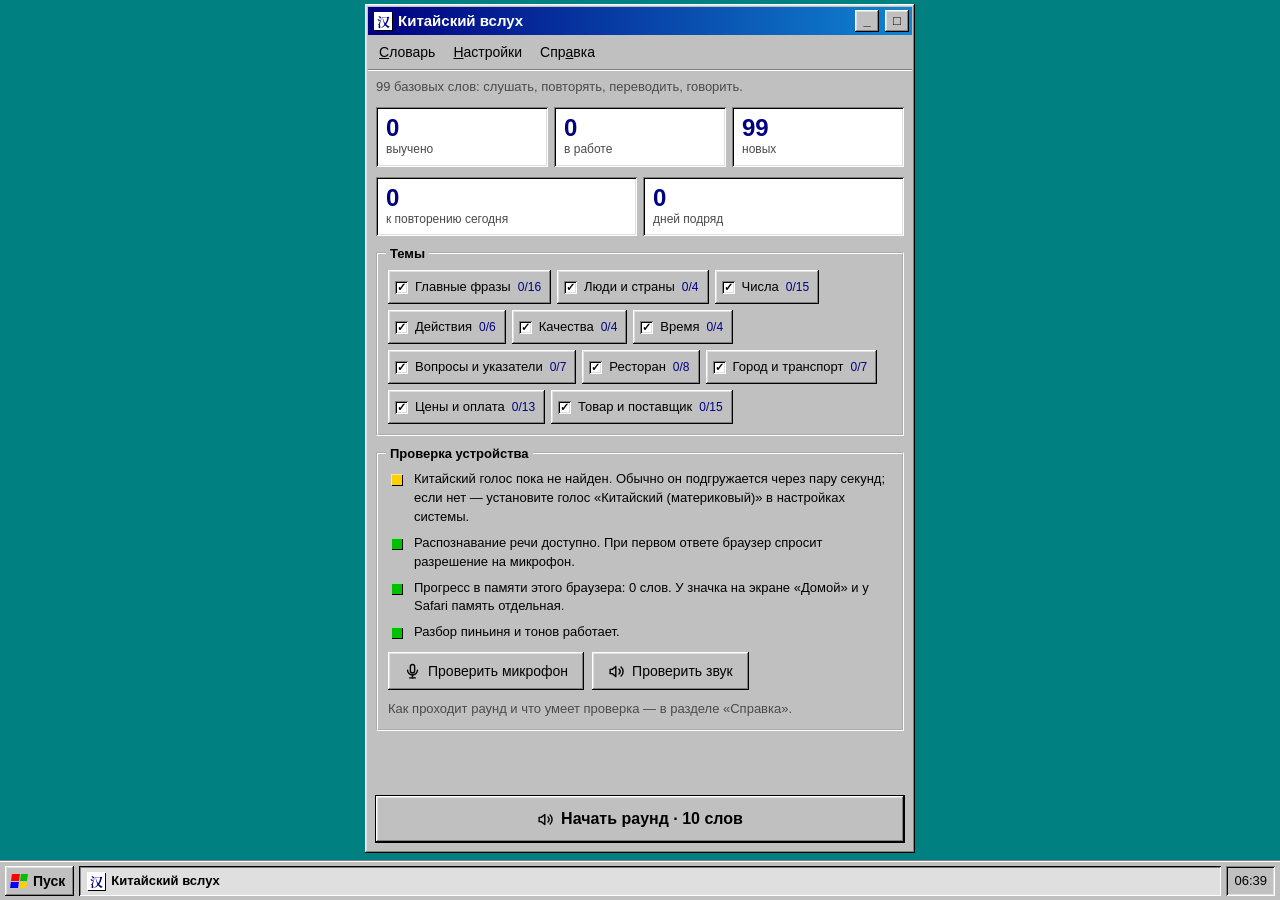
==== commit 27237093: "Кнопка «Пропустить — знаю слово» у микрофона - Справа от микрофона на карточке (и под полем при ввод" ====
--- a/index.html
+++ b/index.html
@@ -127,6 +127,12 @@
 .mic.live { color: #C00000; }
 .mic.live::after { content: ""; position: absolute; top: 8px; right: 8px; width: 11px; height: 11px; border-radius: 50%; background: #FF0000; box-shadow: 0 0 5px #FF0000; animation: blink 1s steps(2, start) infinite; }
 .mic:disabled { opacity: .45; cursor: default; }
+/* Микрофон по центру, справа — «Пропустить: знаю слово» */
+.microw { display: grid; grid-template-columns: minmax(0, 1fr) auto minmax(0, 1fr); align-items: center; gap: 8px; }
+.microw .mic { margin: 0; grid-column: 2; }
+.microw .know { grid-column: 3; justify-self: center; }
+.btn.know { display: inline-grid; justify-items: center; gap: 1px; line-height: 1.15; }
+.btn.know small { font-size: 10px; color: var(--muted); }
 @keyframes blink { to { visibility: hidden; } }
 @media (prefers-reduced-motion: reduce) { .mic.live::after { animation: none; } .bar i { transition: none; } }
 .live { min-height: 22px; font-size: 14px; color: var(--muted); overflow-wrap: anywhere; }
@@ -709,7 +715,8 @@
 /* ---------- Хранилище ---------- */
 const KEY_SET = 'kv.settings.v1', KEY_PROG = 'kv.progress.v1', KEY_STATS = 'kv.stats.v1';
 function load(key, def) { try { const v = localStorage.getItem(key); return v ? Object.assign(def, JSON.parse(v)) : def; } catch (e) { return def; } }
-function save(key, val) { try { localStorage.setItem(key, JSON.stringify(val)); } catch (e) { /* хранилище недоступно */ } }
+let saveFailed = false;
+function save(key, val) { try { localStorage.setItem(key, JSON.stringify(val)); } catch (e) { saveFailed = true; } }
 const DEFAULTS = () => ({ themes: THEMES.map(t => t.id), roundSize: 10, newPerRound: 4, showHanzi: true, showPinyin: true, rate: 0.8, autoMic: true, autoNext: true, input: 'voice', voiceURI: '', direction: 'zh', beep: false, meaning: 'always' });
 let ST = load(KEY_STATS, { days: {}, tones: {}, pairs: {} });
 ST.days = ST.days || {}; ST.tones = ST.tones || {}; ST.pairs = ST.pairs || {};
@@ -1063,12 +1070,15 @@
   const reviews = due.slice(0, Math.max(0, N - nNew));
   let news = fresh.slice(0, nNew);
   if (reviews.length + news.length < N) {
-    // Не хватает слов к повторению: добираем давно не повторявшиеся
-    const rest = seen.filter(w => !reviews.includes(w)).sort((a, b) => P(a.id).last - P(b.id).last);
+    // Не хватает слов к повторению: добираем слова в работе (уровень до 2), давно не повторявшиеся.
+    // Выученные (уровень 3+) и отмеченные «Знаю» приходят только в свой срок — не гоняем их по кругу
+    const rest = seen.filter(w => !reviews.includes(w) && P(w.id).box <= 2).sort((a, b) => P(a.id).last - P(b.id).last);
     reviews.push(...rest.slice(0, N - reviews.length - news.length));
   }
   // Изученных слов всё ещё мало (начало обучения): дополняем раунд новыми сверх настройки
   if (reviews.length + news.length < N) news = fresh.slice(0, N - reviews.length);
+  // Всё выучено и сегодня повторять нечего: раунд из давно не повторявшихся, чтобы «Начать» не был пустым
+  if (!reviews.length && !news.length) reviews.push(...seen.slice().sort((a, b) => P(a.id).last - P(b.id).last).slice(0, N));
   shuffle(reviews);
   const queue = [];
   let r = 0, n = 0;
@@ -1342,6 +1352,47 @@
   if (c.phase === 'translate') { clearTimers(); abortListening(); onTranslate({ level: 'dontknow' }); return; }
   render();
 }
+/* «Пропустить — знаю слово»: высший уровень, слово вернётся для проверки через 21 день; можно отменить */
+function knowWord() {
+  const c = S.card, R = S.round;
+  if (!c || c.phase === 'result' || c.phase === 'reveal') return;
+  const id = curItem().id;
+  clearTimers();
+  abortListening();
+  if (S.speaking && window.speechSynthesis) { try { window.speechSynthesis.cancel(); } catch (e) { /* ignore */ } S.speaking = false; }
+  c.undo = { prog: S.prog[id] ? JSON.stringify(S.prog[id]) : '', hadFirst: id in R.first, first: R.first[id], hadFinal: id in R.final, final: R.final[id], order: R.order.slice(), queue: R.queue.slice(), puzzle: PUZZLE.opened.has(id) };
+  const p = S.prog[id] || { box: 0, last: 0, seen: 0, wrong: 0 };
+  p.box = 5; p.seen++; p.last = Date.now();
+  S.prog[id] = p;
+  save(KEY_PROG, S.prog);
+  noteDay();
+  if (!(id in R.first)) { R.first[id] = true; R.order.push(id); }
+  R.final[id] = true;
+  (R.known || (R.known = {}))[id] = true;
+  // Повторы этого слова дальше в раунде больше не нужны
+  for (let i = R.queue.length - 1; i > R.idx; i--) if (R.queue[i].id === id) R.queue.splice(i, 1);
+  openPuzzle(id);
+  c.phase = 'result'; c.reveal = true; c.pron = 'ok'; c.known = true;
+  c.fb = { kind: 'ok', tag: 'Знаю', lines: ['Слово отмечено как выученное и вернётся для проверки через 21 день.'] };
+  render();
+  if (S.set.autoNext) later(() => { if (S.card === c && c.phase === 'result') next(); }, 2500);
+}
+function unknowWord() {
+  const c = S.card, R = S.round;
+  if (!c || !c.undo) return;
+  const u = c.undo, id = curItem().id;
+  if (u.prog) S.prog[id] = JSON.parse(u.prog); else delete S.prog[id];
+  save(KEY_PROG, S.prog);
+  const k = dayKey();
+  if (ST.days[k] > 1) ST.days[k]--; else delete ST.days[k];
+  save(KEY_STATS, ST);
+  if (u.hadFirst) R.first[id] = u.first; else delete R.first[id];
+  if (u.hadFinal) R.final[id] = u.final; else delete R.final[id];
+  R.order = u.order; R.queue = u.queue;
+  if (R.known) delete R.known[id];
+  if (!u.puzzle) { PUZZLE.opened.delete(id); paintPuzzle(); }
+  startCard();
+}
 function acceptPron() {
   const c = S.card;
   if (c.phase === 'say') { sayOk(null, true); return; }
@@ -1649,6 +1700,10 @@
   const isIOS = /iPad|iPhone|iPod/.test(navigator.userAgent) || (navigator.platform === 'MacIntel' && navigator.maxTouchPoints > 1);
   if (isIOS && (!ttsOk || !SR)) checks.push(['warn', 'Если на iPhone включён Режим блокировки, Safari отключает озвучку и распознавание речи. Выключите его только для этого сайта: меню страницы в адресной строке → «Настройки веб-сайта» → «Режим блокировки» → выкл., затем обновите страницу.']);
   if (S.micTest) checks.push([S.micTest.ok ? 'ok' : 'bad', esc(S.micTest.text)]);
+  const inMem = Object.keys(S.prog).length;
+  checks.push(saveFailed
+    ? ['bad', 'Прогресс не сохраняется: браузер запретил хранение данных для этой страницы. Откройте её в обычной (не частной) вкладке Safari.']
+    : ['ok', 'Прогресс в памяти этого браузера: ' + inMem + ' ' + plural(inMem, 'слово', 'слова', 'слов') + '. У значка на экране «Домой» и у Safari память отдельная.']);
   if (S.ttsLog) checks.push([/^(прозвучало|прервано)/.test(S.ttsLog.state) ? 'ok' : 'warn', 'Последняя озвучка: «' + esc(S.ttsLog.text) + '» — ' + esc(S.ttsLog.state) + ', голос ' + esc(S.ttsLog.voice)]);
   checks.push([window.pinyinPro ? 'ok' : 'warn', window.pinyinPro ? 'Разбор пиньиня и тонов работает.' : 'Разбор пиньиня ещё не загрузился: созвучные слова и тоны пока не проверяются. Обновите страницу.']);
   if (S.micLog) checks.push([S.micLog.heard ? 'ok' : 'warn', 'Последняя запись (' + (S.micLog.lang === 'ru-RU' ? 'рус.' : 'кит.') + '): ' + esc(S.micLog.trace.join(' → ')) + (S.micLog.heard ? ' — «' + esc(S.micLog.heard) + '»' : '')]);
@@ -1687,6 +1742,7 @@
     + '<li>Программа произносит слово по-китайски.</li>'
     + '<li>Вы повторяете. Она сверяет слоги и тоны и показывает, что прозвучало не так.</li>'
     + '<li>Под словом всегда виден перевод. Если в настройках выбрано «После ответа», программа скрывает перевод и просит назвать его по-русски (кнопка микрофона с надписью «РУС»).</li>'
+    + '<li>Слово уже знаете — нажмите «Пропустить» справа от микрофона. Оно отметится как выученное и вернётся для проверки через 21 день; сразу после нажатия есть «Отменить».</li>'
     + '<li>По желанию (Настройки → Направление) выученные слова можно проходить наоборот: программа говорит перевод по-русски, вы вспоминаете слово по-китайски.</li></ol>'
     + '<p class="muted small" style="margin:0">Новое слово возвращается через пару карточек для закрепления. Ошибки возвращаются в конце раунда, выученные слова — через 1, 3, 7 и 21 день. Направление можно изменить в настройках.</p></section>'
     + '<section class="panel"><h2>Проверка произношения</h2><p class="small" style="margin:0">Проверку делает распознавание речи браузера: оно определяет, какое слово вы сказали, но тон оценивает не так тонко, как преподаватель. Если уверены, что сказали верно, нажмите «Засчитать». Практический смысл проверки: понял бы вас китаец.</p></section>'
@@ -1719,11 +1775,12 @@
   const voice = useVoice();
   const ruStep = c.phase === 'translate';
   const langWord = ruStep ? 'по-русски' : 'по-китайски';
+  const knowBtn = '<button class="btn know" data-act="know" aria-label="Пропустить: я знаю это слово"><span>Пропустить</span><small>знаю слово</small></button>';
   const micBtn = (label) => voice
-    ? '<button class="mic ' + (ruStep ? 'ru' : 'zh') + (S.listening ? ' live' : '') + '" data-act="mic" aria-label="' + (S.listening ? 'Остановить запись' : label) + '">' + (S.listening ? ICON.stop : ICON.mic) + '<span class="ml">' + (ruStep ? 'РУС' : '中文') + '</span></button>'
+    ? '<div class="microw"><button class="mic ' + (ruStep ? 'ru' : 'zh') + (S.listening ? ' live' : '') + '" data-act="mic" aria-label="' + (S.listening ? 'Остановить запись' : label) + '">' + (S.listening ? ICON.stop : ICON.mic) + '<span class="ml">' + (ruStep ? 'РУС' : '中文') + '</span></button>' + knowBtn + '</div>'
       + '<div class="live" id="live" aria-live="polite">' + (S.listening ? (c.live ? 'Слышу: ' + esc(c.live) : 'Говорите ' + langWord + '…') : (S.speaking ? 'Слушайте…' : (S.micOk ? 'Нажмите микрофон · ' + langWord : 'Нажмите микрофон · ' + langWord))) + '</div>'
     : '';
-  const typed = (ph) => voice ? '' : '<form class="typed" data-form="typed"><input id="typed" autocomplete="off" autocapitalize="off" spellcheck="false" enterkeyhint="done" placeholder="' + esc(ph) + '" aria-label="' + esc(ph) + '"><button class="btn primary" type="submit">Проверить</button></form>';
+  const typed = (ph) => voice ? '' : '<form class="typed" data-form="typed"><input id="typed" autocomplete="off" autocapitalize="off" spellcheck="false" enterkeyhint="done" placeholder="' + esc(ph) + '" aria-label="' + esc(ph) + '"><button class="btn primary" type="submit">Проверить</button></form><div class="row">' + knowBtn + '</div>';
 
   if (c.phase === 'repeat') {
     const passed = c.pron;
@@ -1753,6 +1810,7 @@
   } else if (c.phase === 'result') {
     area = fb
       + '<div class="row">' + (c.trFail ? '<button class="btn" data-act="override">Я сказал верно</button>' : '')
+      + (c.known ? '<button class="btn" data-act="unknow">Отменить</button>' : '')
       + '<button class="btn primary" data-act="next">Дальше</button></div>';
   }
 
@@ -1783,7 +1841,7 @@
   const rows = ids.map(id => {
     const w = BY_ID[id];
     return '<button class="li" data-act="say" data-id="' + esc(id) + '"><span class="h" lang="zh-CN">' + esc(w.h) + '</span><span><span class="p">' + pinyinHtml(w.s) + '</span><br><span class="r">' + esc(w.r[0]) + '</span></span>'
-      + (R.first[id] ? '<span class="res ok">верно</span>' : R.final[id] ? '<span class="res ok">со 2-й попытки</span>' : '<span class="res bad">повторить</span>') + '</button>';
+      + (R.known && R.known[id] ? '<span class="res ok">знаю</span>' : R.first[id] ? '<span class="res ok">верно</span>' : R.final[id] ? '<span class="res ok">со 2-й попытки</span>' : '<span class="res bad">повторить</span>') + '</button>';
   }).join('');
   return win('Раунд завершён', '<section class="panel" style="text-align:center"><h2>Результат</h2><div class="score">' + ok + ' из ' + ids.length + '</div><div class="muted small">' + plural(ok, 'слово', 'слова', 'слов') + ' с первого раза · прогресс сохранён</div></section>'
     + '<section class="list" aria-label="Слова раунда">' + rows + '</section>'
@@ -1877,6 +1935,8 @@
     case 'retry': if (c) { c.fb = null; playThenListen(true); } break;
     case 'acceptpron': acceptPron(); break;
     case 'skippron': skipPron(); break;
+    case 'know': knowWord(); break;
+    case 'unknow': unknowWord(); break;
     case 'introdone': finishIntro(); break;
     case 'dontknow': abortListening(); onTranslate({ level: 'dontknow' }); break;
     case 'peek': peek(); break;
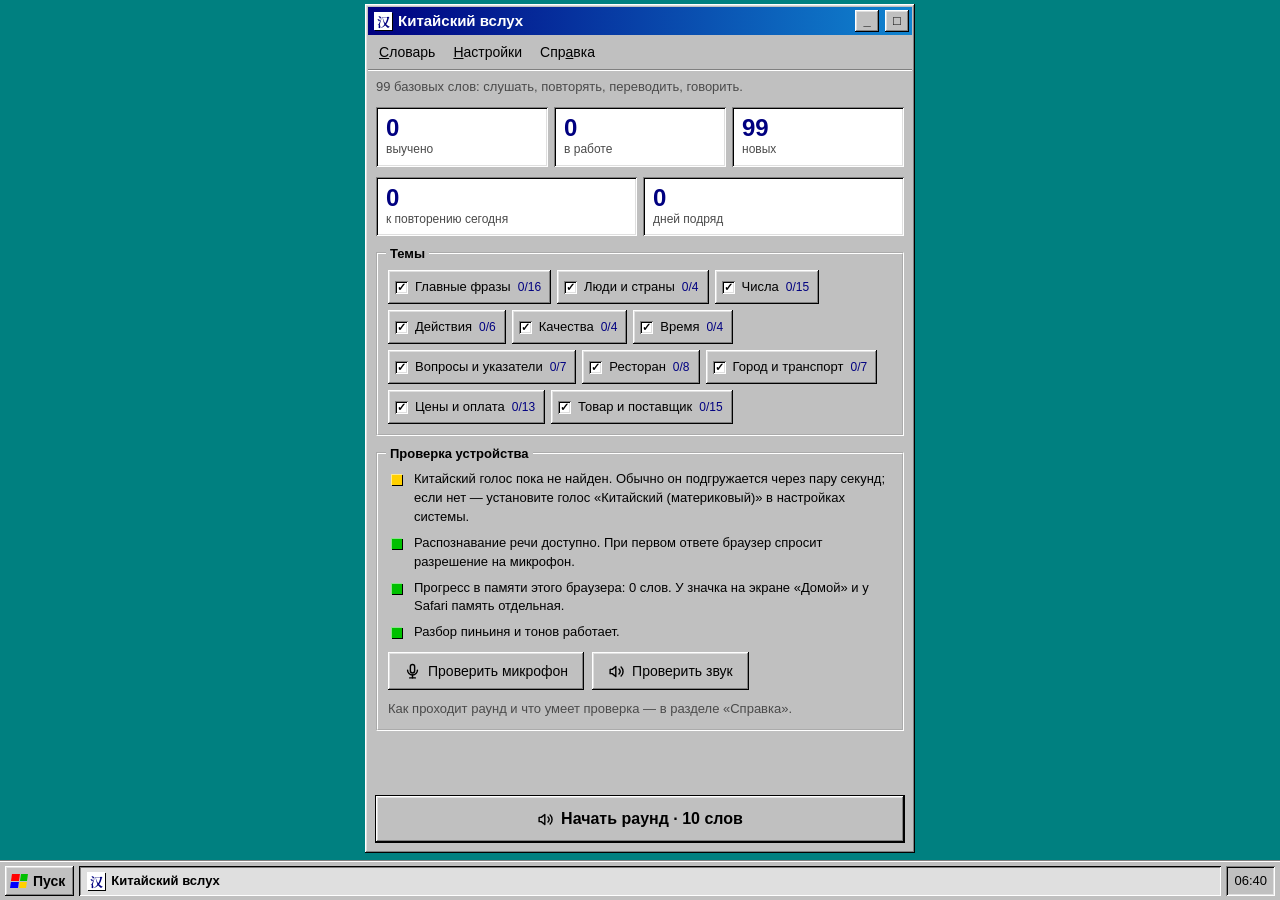
==== commit b859b117: "«Медленно» и «Ещё раз» больше не обрываются микрофоном - Ошибка: при нажатии «Медленно» во время пер" ====
--- a/index.html
+++ b/index.html
@@ -1132,6 +1132,12 @@
 /* ---------- Карточка ---------- */
 let timers = [];
 function later(fn, ms) { timers.push(setTimeout(fn, ms)); }
+// После верного ответа — к следующему слову сами, без нажатий. «Ещё раз» на этом шаге останавливает автопереход
+const AUTO_NEXT_MS = 1000;
+function autoAdvance(c, fn, ms) {
+  if (!S.set.autoNext) return;
+  later(() => { if (S.card === c && !c.hold && (c.phase === 'result' || c.phase === 'reveal')) fn(); }, ms);
+}
 function clearTimers() { timers.forEach(clearTimeout); timers = []; }
 function curItem() { return S.round.queue[S.round.idx]; }
 function curWord() { return BY_ID[curItem().id]; }
@@ -1153,19 +1159,29 @@
   render();
   playThenListen();
 }
+// Медленно — 60% от выбранной скорости, но не медленнее 0,35 (дальше речь искажается)
+function slowRate() { return Math.max(0.35, Number(S.set.rate) * 0.6); }
+// Номер последнего произношения на карточке: «хвосты» прежних фраз не включают микрофон посреди новой
+function newPlay(c) { c.playTok = (c.playTok || 0) + 1; return c.playTok; }
 function playThenListen(slow) {
   const w = curWord();
   const c = S.card;
+  const tok = newPlay(c);
+  const wasListening = !!rec;
   abortListening();
   // В обратном режиме задание — перевод по-русски; китайское слово не озвучиваем до ответа
-  const p = c.phase === 'say'
+  const say = () => c.phase === 'say'
     ? (ruVoice() ? speak(w.r[0], 1, 'ru-RU') : Promise.resolve(false))
-    : speak(w.h, slow ? Math.max(0.45, S.set.rate - 0.3) : S.set.rate);
+    : speak(w.h, slow ? slowRate() : S.set.rate);
+  // Микрофон только что слушал: на iPhone речь сразу после него может не прозвучать — даём ему отпустить звук
+  const p = wasListening
+    ? new Promise(r => setTimeout(r, 300)).then(() => (S.card === c && c.playTok === tok ? say() : false))
+    : say();
   p.then(() => {
-    if (S.card !== c || S.screen !== 'card') return;
+    if (S.card !== c || S.screen !== 'card' || c.playTok !== tok) return;
     if (S.ttsError && !c.fb) c.fb = ttsWarn();
     render();
-    if (S.set.autoMic && S.micOk && useVoice() && (c.phase === 'repeat' || c.phase === 'translate' || c.phase === 'say')) later(() => { if (S.card === c && !S.listening) startListening(false); }, 350);
+    if (S.set.autoMic && S.micOk && useVoice() && (c.phase === 'repeat' || c.phase === 'translate' || c.phase === 'say')) later(() => { if (S.card === c && !S.listening && c.playTok === tok) startListening(false); }, 350);
   });
   render();
 }
@@ -1259,8 +1275,7 @@
   finishCard(true);
   c.fb = { kind: manual ? 'info' : 'ok', tag: manual ? 'Засчитано вручную' : 'Верно', lines: [(res && res.heard ? 'Распознано: ' + zhSpan(res.heard) + '. ' : '') + zhSpan(w.h) + ' ' + pySpan(w.py)] };
   render();
-  speak(w.h);
-  if (S.set.autoNext) later(() => { if (S.card === c && c.phase === 'result') next(); }, 2400);
+  speak(w.h).then(() => autoAdvance(c, next, 400));
 }
 function onSay(res) {
   const c = S.card, w = curWord();
@@ -1290,20 +1305,26 @@
   const c = S.card;
   if (c.pron === 'ok') openPuzzle(curItem().id);
   const mode = curItem().mode;
+  // Новое слово: перевод и так на экране — сразу «Запомнить», дальше сами через секунду
+  if (mode === 'intro') {
+    c.phase = 'reveal'; c.reveal = true;
+    render();
+    autoAdvance(c, finishIntro, AUTO_NEXT_MS);
+    return;
+  }
+  // Перевод уже был на экране: спрашивать его бессмысленно
+  if (c.peek || S.set.meaning === 'always') {
+    c.phase = 'result'; c.reveal = true;
+    const ok = !c.peek && c.pron === 'ok';
+    finishCard(ok);
+    if (c.peek) c.fb = { kind: 'info', tag: 'Перевод подсмотрен', lines: ['Слово вернётся в конце раунда, чтобы закрепить.'] };
+    render();
+    if (ok) autoAdvance(c, next, AUTO_NEXT_MS);
+    return;
+  }
   render();
   later(() => {
     if (S.card !== c) return;
-    if (mode === 'intro') { c.phase = 'reveal'; c.reveal = true; render(); return; }
-    // Перевод уже был на экране: спрашивать его бессмысленно
-    if (c.peek || S.set.meaning === 'always') {
-      c.phase = 'result'; c.reveal = true;
-      const ok = !c.peek && c.pron === 'ok';
-      finishCard(ok);
-      if (c.peek) c.fb = { kind: 'info', tag: 'Перевод подсмотрен', lines: ['Слово вернётся в конце раунда, чтобы закрепить.'] };
-      render();
-      if (ok && S.set.autoNext) later(() => { if (S.card === c && c.phase === 'result') next(); }, 2500);
-      return;
-    }
     c.phase = 'translate';
     render();
     askTranslation(c);
@@ -1311,7 +1332,8 @@
 }
 // Программа вслух просит перевод по-русски, затем включает микрофон — чтобы не путать с повтором китайского слова
 function askTranslation(c) {
-  const go = () => { if (S.card === c && c.phase === 'translate' && S.set.autoMic && S.micOk && useVoice() && !S.listening) later(() => { if (S.card === c && !S.listening) startListening(false); }, 250); };
+  const tok = newPlay(c);
+  const go = () => { if (S.card === c && c.playTok === tok && c.phase === 'translate' && S.set.autoMic && S.micOk && useVoice() && !S.listening) later(() => { if (S.card === c && !S.listening && c.playTok === tok) startListening(false); }, 250); };
   if (ruVoice()) speak('А как это по-русски?', 1.05, 'ru-RU').then(go);
   else go();
 }
@@ -1375,7 +1397,7 @@
   c.phase = 'result'; c.reveal = true; c.pron = 'ok'; c.known = true;
   c.fb = { kind: 'ok', tag: 'Знаю', lines: ['Слово отмечено как выученное и вернётся для проверки через 21 день.'] };
   render();
-  if (S.set.autoNext) later(() => { if (S.card === c && c.phase === 'result') next(); }, 2500);
+  autoAdvance(c, next, 1500);
 }
 function unknowWord() {
   const c = S.card, R = S.round;
@@ -1419,7 +1441,7 @@
       : 'Засчитано: «' + esc(res.heard) + '» близко к «' + esc(res.match) + '». Правильно: ' + main] };
     if (!ok) c.fb.lines.push('Произношение ещё нужно подтянуть — слово вернётся в повторение.');
     render();
-    if (S.set.autoNext) { const cc = c; later(() => { if (S.card === cc && S.card.phase === 'result') next(); }, 2500); }
+    autoAdvance(c, next, ok ? AUTO_NEXT_MS : 2500);
     return;
   }
   if (res.level === 'dontknow') { failTranslation('Правильно: ' + main, true); return; }
@@ -1742,6 +1764,7 @@
     + '<li>Программа произносит слово по-китайски.</li>'
     + '<li>Вы повторяете. Она сверяет слоги и тоны и показывает, что прозвучало не так.</li>'
     + '<li>Под словом всегда виден перевод. Если в настройках выбрано «После ответа», программа скрывает перевод и просит назвать его по-русски (кнопка микрофона с надписью «РУС»).</li>'
+    + '<li>После верного ответа программа сама переходит к следующему слову через секунду (выключается в настройках: «Переходить дальше после верного ответа»).</li>'
     + '<li>Слово уже знаете — нажмите «Пропустить» справа от микрофона. Оно отметится как выученное и вернётся для проверки через 21 день; сразу после нажатия есть «Отменить».</li>'
     + '<li>По желанию (Настройки → Направление) выученные слова можно проходить наоборот: программа говорит перевод по-русски, вы вспоминаете слово по-китайски.</li></ol>'
     + '<p class="muted small" style="margin:0">Новое слово возвращается через пару карточек для закрепления. Ошибки возвращаются в конце раунда, выученные слова — через 1, 3, 7 и 21 день. Направление можно изменить в настройках.</p></section>'
@@ -1800,7 +1823,7 @@
       + '<button class="btn quiet" data-act="reveal">' + (c.attempts > 0 ? 'Показать ответ' : 'Не знаю') + '</button></div>';
   } else if (c.phase === 'reveal') {
     area = fb
-      + '<p class="muted small" style="margin:0">Запомните перевод — спрошу через пару карточек.</p>'
+      + '<p class="muted small" style="margin:0">Запомните перевод — спрошу через пару карточек.' + (S.set.autoNext && !c.hold ? ' Дальше — автоматически.' : '') + '</p>'
       + '<div class="row"><button class="btn primary big" data-act="introdone">Запомнил, дальше</button></div>';
   } else if (c.phase === 'translate') {
     area = fb + '<div class="prompt">Теперь переведите: что значит это слово по-русски?</div>'
@@ -1925,8 +1948,11 @@
       S.set.themes = t.includes(id) ? (t.length > 1 ? t.filter(x => x !== id) : t) : [...t, id];
       save(KEY_SET, S.set); render(); break;
     }
-    case 'play': if (c) playThenListen(false); break;
-    case 'slow': if (c) playThenListen(true); break;
+    case 'play': case 'slow':
+      if (!c) break;
+      if (c.phase === 'result' || c.phase === 'reveal') { c.hold = true; clearTimers(); }
+      playThenListen(act === 'slow');
+      break;
     case 'say': speak(BY_ID[b.dataset.id].h); break;
     case 'mic':
       if (S.listening) { if (rec) try { rec.stop(); } catch (er) { /* уже остановлено */ } }
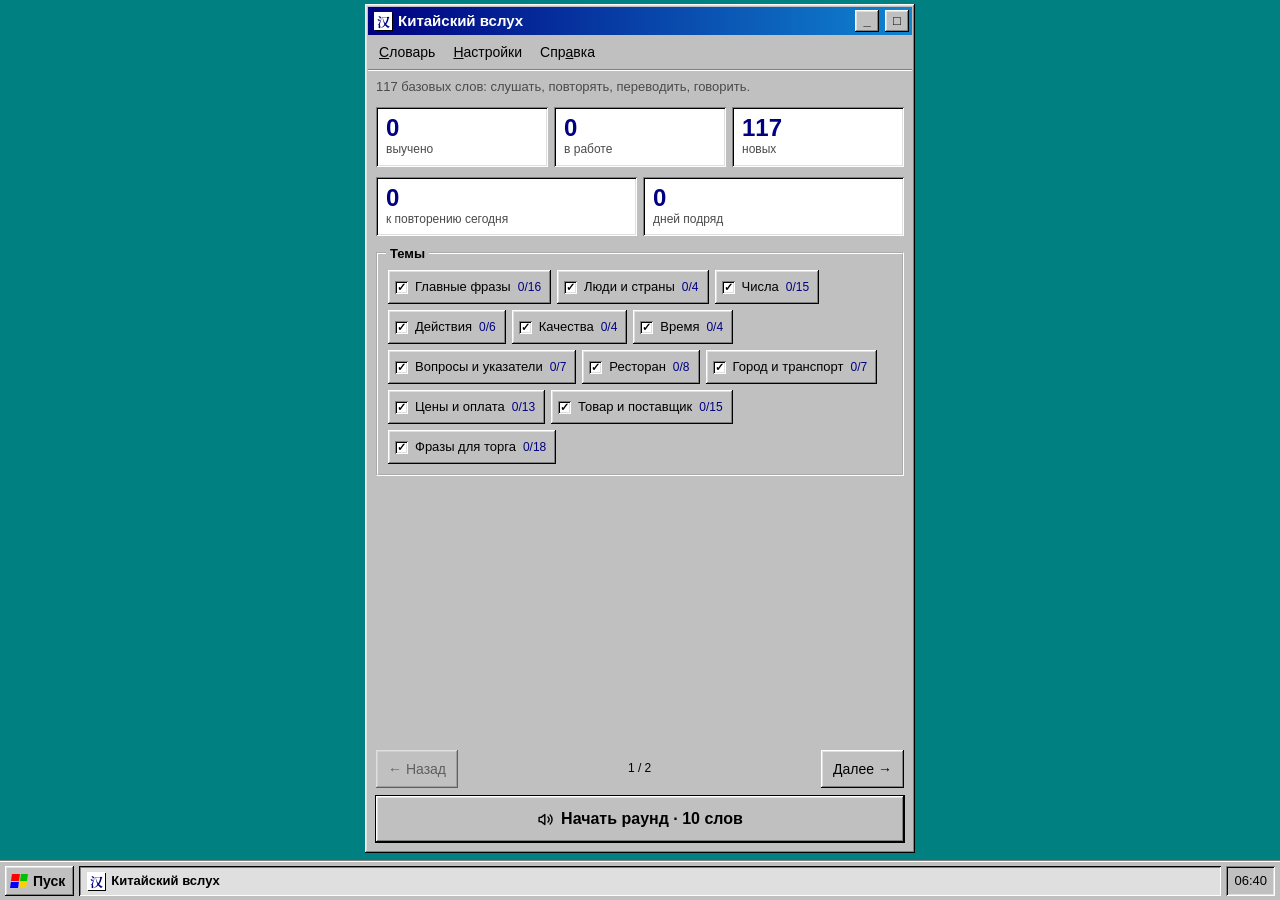
==== commit 5d0c3038: "Фразы для торга и разминка на слух - Тема «Фразы для торга»: 18 фраз из уже знакомых слов (这个多少钱,   " ====
--- a/index.html
+++ b/index.html
@@ -222,6 +222,15 @@
 .card .word { flex: 1; min-height: 90px; padding: 8px; align-content: center; }
 .card .hz { font-size: clamp(38px, 13vw, 82px); }
 .card .hz.hidden { font-size: 34px; }
+.card .hz mark { background: var(--tip); color: inherit; }
+.wopts { display: grid; gap: 8px; }
+.btn.wopt { display: grid; grid-template-columns: auto minmax(0, 1fr); grid-template-rows: auto auto; column-gap: 12px; justify-content: start; text-align: left; min-height: 56px; padding: 8px 12px; }
+.btn.wopt .h { grid-row: 1 / 3; font-family: var(--f-hanzi); font-weight: 700; font-size: 28px; line-height: 1.1; align-self: center; }
+.btn.wopt .p { font-family: var(--f-py); font-size: 14px; }
+.btn.wopt .r { font-size: 13px; color: var(--muted); }
+.btn.wopt.ok { background: var(--ok-soft); outline: 2px solid var(--ok); }
+.btn.wopt.bad { background: var(--bad-soft); outline: 2px solid var(--bad); }
+.btn.wopt:disabled { opacity: 1; }
 .card .py { font-size: clamp(18px, 5vw, 26px); }
 .card .mean { font-size: 20px; margin-top: 3px; padding-top: 3px; }
 .card .mean small, .card .meaning small { font-size: 11px; }
@@ -338,6 +347,7 @@
   { id: 'city', name: 'Город и транспорт' },
   { id: 'trade', name: 'Цены и оплата' },
   { id: 'goods', name: 'Товар и поставщик' },
+  { id: 'phrase', name: 'Фразы для торга' },
 ];
 
 // [тема, иероглифы, слоги с номером тона (5 — нейтральный; «_» внутри слова, пробел между словами), переводы, пояснение]
@@ -452,6 +462,26 @@
   ['goods', '微信', 'Wei1_xin4', ['вичат', 'wechat', 'вечат', 'ви чат']],
   ['goods', '图片', 'tu2_pian4', ['картинка', 'фото', 'фотография', 'изображение', 'картинки']],
   ['goods', '发给我', 'fa1 gei3 wo3', ['пришлите мне', 'отправьте мне', 'пришли мне', 'отправь мне', 'скиньте мне'], 'в WeChat: 发图片给我 — пришлите фото'],
+
+  // Фразы-шаблоны (句型): открываются, когда пройдены все слова внутри; при знакомстве программа наращивает фразу по частям
+  ['phrase', '这个多少钱', 'zhe4_ge5 duo1_shao5 qian2', ['сколько стоит вот это', 'сколько это стоит', 'это сколько стоит', 'почём это'], 'показать на товар и спросить цену'],
+  ['phrase', '太贵了便宜一点', 'tai4 gui4 le5 pian2_yi5 yi4_dian3', ['слишком дорого, подешевле', 'дорого, дешевле', 'слишком дорого дешевле', 'дорого подешевле'], 'главная фраза торга'],
+  ['phrase', '我买这个', 'wo3 mai3 zhe4_ge5', ['беру это', 'я беру это', 'я покупаю это', 'куплю это'], 'два 3-х тона: звучит как wó mǎi'],
+  ['phrase', '不要这个', 'bu2 yao4 zhe4_ge5', ['это не надо', 'это не нужно', 'этого не надо', 'не надо это'], 'отказ от товара'],
+  ['phrase', '有没有样品', 'you3 mei2_you3 yang4_pin3', ['есть образцы', 'есть образец', 'образцы есть', 'есть ли образцы'], 'вопрос «есть — нет»: 有没有 + предмет'],
+  ['phrase', '有没有现货', 'you3 mei2_you3 xian4_huo4', ['есть в наличии', 'есть на складе', 'в наличии есть', 'есть ли в наличии'], 'тот же шаблон 有没有'],
+  ['phrase', '最少多少', 'zui4_shao3 duo1_shao5', ['какой минимум', 'минимум сколько', 'сколько минимум', 'минимальный заказ'], 'минимальная партия'],
+  ['phrase', '十个多少钱', 'shi2 ge4 duo1_shao5 qian2', ['сколько стоят десять штук', 'десять штук сколько стоит', 'сколько за десять штук', 'десять штук сколько'], 'число + 个 + 多少钱'],
+  ['phrase', '多少钱一个', 'duo1_shao5 qian2 yi2 ge4', ['сколько за штуку', 'сколько стоит штука', 'сколько за одну', 'почём штука'], 'цена за единицу'],
+  ['phrase', '定金多少', 'ding4_jin1 duo1_shao5', ['какая предоплата', 'сколько предоплата', 'предоплата сколько', 'какой аванс']],
+  ['phrase', '几天发货', 'ji3 tian1 fa1_huo4', ['через сколько дней отгрузка', 'сколько дней до отгрузки', 'когда отгрузка', 'через сколько дней отправка']],
+  ['phrase', '什么时候发货', 'shen2_me5 shi2_hou5 fa1_huo4', ['когда отгрузка', 'когда отправите', 'когда отправка', 'когда отгрузите']],
+  ['phrase', '明天发货', 'ming2_tian1 fa1_huo4', ['отгрузка завтра', 'завтра отгрузка', 'завтра отправка', 'отправить завтра']],
+  ['phrase', '质量一样', 'zhi4_liang4 yi2_yang4', ['качество такое же', 'качество одинаковое', 'одинаковое качество', 'такое же качество'], 'как образец?'],
+  ['phrase', '发图片给我', 'fa1 tu2_pian4 gei3 wo3', ['пришлите мне фото', 'пришлите фото', 'отправьте мне картинку', 'скиньте фото'], 'в WeChat'],
+  ['phrase', '听不懂再说一遍', 'ting1_bu5_dong3 zai4 shuo1 yi2_bian4', ['не понимаю, повторите', 'не понял, повторите', 'не понимаю повторите', 'не понял скажите ещё раз']],
+  ['phrase', '这里停', 'zhe4_li3 ting2', ['остановите здесь', 'здесь остановите', 'тут остановите', 'стоп здесь'], 'в такси'],
+  ['phrase', '谢谢老板', 'xie4_xie5 lao3_ban3', ['спасибо, босс', 'спасибо босс', 'спасибо хозяин', 'спасибо начальник'], 'вежливое завершение сделки'],
 ];
 
 // Порядок появления новых слов: сначала то, что нужнее всего в поездке и на переговорах
@@ -507,6 +537,20 @@
 
 const WORDS = RAW.map(([t, h, s, r, n], i) => ({ id: h, i, t, h, s, syl: sylsOf(s), py: pinyinPlain(s), r, n: n || '' }));
 const BY_ID = Object.fromEntries(WORDS.map(w => [w.id, w]));
+// Фраза состоит из уже знакомых слов: слева направо берём самое длинное известное слово (多少钱, а не 多少 + 钱).
+// deps — что нужно пройти до фразы; parts — куски для наращивания при знакомстве (扩展): 太贵了 → 太贵了便宜一点
+WORDS.filter(w => w.t === 'phrase').forEach(w => {
+  const deps = [], pieces = []; let i = 0;
+  while (i < w.h.length) {
+    const m = WORDS.filter(x => x.t !== 'phrase' && w.h.startsWith(x.h, i)).sort((a, b) => b.h.length - a.h.length)[0];
+    if (m) { if (!deps.includes(m.id)) deps.push(m.id); pieces.push(m.h); i += m.h.length; } else { pieces.push(w.h[i]); i++; }
+  }
+  // Однобуквенные куски приклеиваем к следующему: 我 买 这个 → 我买 | 这个
+  const parts = [];
+  pieces.forEach((x, k) => { if (parts.length && parts[parts.length - 1].length < 2) parts[parts.length - 1] += x; else parts.push(x); });
+  if (parts.length > 1 && parts[parts.length - 1].length < 2) parts[parts.length - 2] += parts.pop();
+  w.deps = deps; w.parts = parts;
+});
 const THEME_NAME = Object.fromEntries(THEMES.map(t => [t.id, t.name]));
 
 /* ---------- Проверка произношения ---------- */
@@ -717,9 +761,9 @@
 function load(key, def) { try { const v = localStorage.getItem(key); return v ? Object.assign(def, JSON.parse(v)) : def; } catch (e) { return def; } }
 let saveFailed = false;
 function save(key, val) { try { localStorage.setItem(key, JSON.stringify(val)); } catch (e) { saveFailed = true; } }
-const DEFAULTS = () => ({ themes: THEMES.map(t => t.id), roundSize: 10, newPerRound: 4, showHanzi: true, showPinyin: true, rate: 0.8, autoMic: true, autoNext: true, input: 'voice', voiceURI: '', direction: 'zh', beep: false, meaning: 'always' });
+const DEFAULTS = () => ({ themes: THEMES.map(t => t.id), roundSize: 10, newPerRound: 4, showHanzi: true, showPinyin: true, rate: 0.8, autoMic: true, autoNext: true, input: 'voice', voiceURI: '', direction: 'zh', beep: false, meaning: 'always', warmup: true });
 let ST = load(KEY_STATS, { days: {}, tones: {}, pairs: {} });
-ST.days = ST.days || {}; ST.tones = ST.tones || {}; ST.pairs = ST.pairs || {};
+ST.days = ST.days || {}; ST.tones = ST.tones || {}; ST.pairs = ST.pairs || {}; ST.listen = ST.listen || { total: 0, ok: 0, miss: {} };
 function dayKey(d) { d = d || new Date(); return d.getFullYear() + '-' + String(d.getMonth() + 1).padStart(2, '0') + '-' + String(d.getDate()).padStart(2, '0'); }
 function noteDay() { const k = dayKey(); ST.days[k] = (ST.days[k] || 0) + 1; save(KEY_STATS, ST); }
 function streak() {
@@ -762,6 +806,8 @@
 if (S.set.v < 3) { if (!S.set.themes.includes('goods')) S.set.themes.push('goods'); S.set.v = 3; save(KEY_SET, S.set); }
 // Версия 4: обратный режим (программа говорит по-русски) путал — по умолчанию все карточки «слушать → повторить»
 if (S.set.v < 4) { S.set.direction = 'zh'; S.set.v = 4; save(KEY_SET, S.set); }
+// Версия 5: тема «Фразы для торга» и разминка на слух
+if (S.set.v < 5) { if (!S.set.themes.includes('phrase')) S.set.themes.push('phrase'); S.set.warmup = true; S.set.v = 5; save(KEY_SET, S.set); }
 /* Фото-пазл: один принятый ответ открывает одну часть за уникальное слово. */
 const PUZZLE = { url: '', ratio: .75, total: S.set.roundSize, ids: [], opened: new Set(), order: [], viewing: false };
 const UI_PAGES = {};
@@ -1063,8 +1109,10 @@
   if (!pool.length) pool = WORDS;
   const N = S.set.roundSize;
   const seen = pool.filter(w => P(w.id));
-  const rank = id => { const i = ORDER.indexOf(id); return i < 0 ? 1e6 : i; };
-  const fresh = pool.filter(w => !P(w.id)).sort((x, y) => rank(x.id) - rank(y.id));
+  const rank0 = id => { const i = ORDER.indexOf(id); return i < 0 ? 1e6 : i; };
+  const rank = id => { const w = BY_ID[id]; return w.deps ? Math.max(0, ...w.deps.map(rank0)) + 0.5 : rank0(id); };
+  const ready = w => !w.deps || w.deps.every(d => P(d));
+  const fresh = pool.filter(w => !P(w.id) && ready(w)).sort((x, y) => rank(x.id) - rank(y.id));
   const due = seen.filter(w => now - P(w.id).last >= INTERVAL[P(w.id).box]).sort((a, b) => (P(a.id).box - P(b.id).box) || (P(a.id).last - P(b.id).last));
   const nNew = Math.min(S.set.newPerRound, fresh.length);
   const reviews = due.slice(0, Math.max(0, N - nNew));
@@ -1146,9 +1194,74 @@
   S.round = buildRound(ids);
   if (!S.round.queue.length) return;
   startPuzzle();
+  wakeOn();
+  const warm = !ids && S.set.warmup && !!window.speechSynthesis ? buildWarmup() : [];
+  if (warm.length) { S.warm = { items: warm, idx: 0, picked: null, ok: 0 }; S.screen = 'warmup'; render(); warmPlay(); return; }
   S.screen = 'card';
-  wakeOn();
   startCard();
+}
+/* ---------- Разминка на слух (听辨): услышать разницу между похожими словами и цифрами в ценах ---------- */
+// Пары, которые русскоязычные чаще всего путают на слух; оба слова должны быть уже пройдены
+const LISTEN_PAIRS = [['四', '十'], ['七', '吃'], ['一', '七'], ['三', '四'], ['六', '九'], ['有', '没有'], ['这个', '那个'], ['今天', '明天'], ['贵', '便宜'], ['大', '小'], ['买', '不要'], ['钱', '千'], ['百', '块']];
+const PRICE_SWAPS = [[14, 40], [17, 70], [16, 60], [19, 90], [13, 30], [15, 50], [18, 80], [24, 42], [37, 73], [46, 64]];
+function ruNum(n) { return n + ' ' + plural(n, 'юань', 'юаня', 'юаней'); }
+function buildWarmup() {
+  const seen = id => !!P(id);
+  const items = [];
+  LISTEN_PAIRS.filter(p => p.every(seen)).forEach(p => {
+    const key = p.join('/');
+    items.push({ key, w: Math.min(4, 1 + (ST.listen.miss[key] || 0)), opts: p.map(id => ({ id, h: BY_ID[id].h, py: BY_ID[id].py, ru: BY_ID[id].r[0] })) });
+  });
+  if (['一', '二', '三', '四', '五', '六', '七', '八', '九', '十'].every(seen)) PRICE_SWAPS.forEach(p => {
+    const key = p.join('/');
+    const n3 = p[0] + 2 > 99 ? p[0] - 2 : p[0] + 2;
+    items.push({ key, price: true, w: Math.min(4, 1 + (ST.listen.miss[key] || 0)), opts: [p[0], p[1], n3].map(n => ({ id: numZh(n), h: numZh(n) + '块', ru: ruNum(n) })) });
+  });
+  // Три задания: с весом к тем парам, где уже были ошибки
+  const out = [];
+  while (out.length < 3 && items.length) {
+    const total = items.reduce((a, x) => a + x.w, 0);
+    let r = Math.random() * total, i = 0;
+    while (r >= items[i].w) { r -= items[i].w; i++; }
+    const it = items.splice(i, 1)[0];
+    const ans = it.opts[Math.floor(Math.random() * it.opts.length)];
+    out.push({ key: it.key, price: it.price, opts: shuffle(it.opts.slice()), ans });
+  }
+  return out;
+}
+function warmPlay() { const W = S.warm; if (!W) return; speak(W.items[W.idx].ans.h, S.set.rate); }
+function warmPick(id) {
+  const W = S.warm; if (!W || W.picked) return;
+  const it = W.items[W.idx];
+  W.picked = id;
+  const ok = id === it.ans.id;
+  ST.listen.total++; if (ok) { ST.listen.ok++; W.ok++; } else ST.listen.miss[it.key] = (ST.listen.miss[it.key] || 0) + 1;
+  save(KEY_STATS, ST);
+  render();
+  // Неверно: дать услышать оба варианта подряд
+  const p = ok ? Promise.resolve(true) : speak(BY_ID[id] ? BY_ID[id].h : id + '块', S.set.rate).then(() => new Promise(r => setTimeout(r, 300))).then(() => speak(it.ans.h, S.set.rate));
+  p.then(() => later(() => { if (S.warm !== W) return; warmNext(); }, ok ? 900 : 1400));
+}
+function warmNext() {
+  const W = S.warm; if (!W) return;
+  W.idx++; W.picked = null;
+  if (W.idx >= W.items.length) { warmDone(); return; }
+  render(); warmPlay();
+}
+function warmDone() { clearTimers(); S.warm = null; S.screen = 'card'; startCard(); }
+function viewWarmup() {
+  const W = S.warm, it = W.items[W.idx];
+  const opts = it.opts.map(o => {
+    const cls = W.picked ? (o.id === it.ans.id ? ' ok' : o.id === W.picked ? ' bad' : '') : '';
+    return '<button class="btn wopt' + cls + '" data-act="warmpick" data-id="' + esc(o.id) + '"' + (W.picked ? ' disabled' : '') + '><span class="h" lang="zh-CN">' + esc(o.h) + '</span>' + (o.py ? '<span class="p">' + esc(o.py) + '</span>' : '') + '<span class="r">' + esc(o.ru) + '</span></button>';
+  }).join('');
+  const fb = W.picked ? (W.picked === it.ans.id ? '<div class="fb ok"><span class="ico">' + WIN_ICON.ok + '</span><div class="txt"><b class="tag">Верно</b><div>Прозвучало ' + esc(it.ans.h) + ' — ' + esc(it.ans.ru) + '.</div></div></div>'
+    : '<div class="fb bad"><span class="ico">' + WIN_ICON.bad + '</span><div class="txt"><b class="tag">Не то</b><div>Прозвучало ' + esc(it.ans.h) + ' — ' + esc(it.ans.ru) + '. Слушайте: сначала ваш вариант, потом верный.</div></div></div>') : '';
+  return win('Разминка ' + (W.idx + 1) + ' из ' + W.items.length, '<section class="panel warm"><h2>Что сказал поставщик?</h2>'
+    + '<p class="muted small" style="margin:0">' + (it.price ? 'Какую цену назвали? Нажмите, что услышали.' : 'Какое слово прозвучало? Нажмите, что услышали.') + '</p>'
+    + '<div class="row"><button class="btn" data-act="warmplay">' + ICON.play + ' Ещё раз</button></div>'
+    + '<div class="wopts">' + opts + '</div>' + fb + '</section>'
+    + '<div class="row"><button class="btn quiet" data-act="warmskip">Пропустить разминку</button></div>', { close: 'quit', closeLabel: 'Закончить раунд' });
 }
 function startCard() {
   clearTimers();
@@ -1170,9 +1283,17 @@
   const wasListening = !!rec;
   abortListening();
   // В обратном режиме задание — перевод по-русски; китайское слово не озвучиваем до ответа
-  const say = () => c.phase === 'say'
-    ? (ruVoice() ? speak(w.r[0], 1, 'ru-RU') : Promise.resolve(false))
-    : speak(w.h, slow ? slowRate() : S.set.rate);
+  const buildUp = !slow && !c.builtUp && curItem().mode === 'intro' && w.parts && w.parts.length > 1 && c.phase === 'repeat';
+  const say = () => {
+    if (c.phase === 'say') return ruVoice() ? speak(w.r[0], 1, 'ru-RU') : Promise.resolve(false);
+    if (!buildUp) return speak(w.h, slow ? slowRate() : S.set.rate);
+    // Первое знакомство с фразой: части по нарастающей, потом вся фраза
+    c.builtUp = true;
+    const steps = w.parts.map((_, i) => w.parts.slice(0, i + 1).join('')).slice(0, -1).concat(w.h);
+    let q = Promise.resolve(true);
+    steps.forEach((t, i) => { q = q.then(() => { if (S.card !== c || c.playTok !== tok) return false; c.build = i < steps.length - 1 ? t : ''; render(); return new Promise(r => setTimeout(r, i ? 350 : 0)).then(() => speak(t, S.set.rate)); }); });
+    return q.then(ok => { c.build = ''; return ok; });
+  };
   // Микрофон только что слушал: на iPhone речь сразу после него может не прозвучать — даём ему отпустить звук
   const p = wasListening
     ? new Promise(r => setTimeout(r, 300)).then(() => (S.card === c && c.playTok === tok ? say() : false))
@@ -1584,7 +1705,7 @@
     + (opts.close ? '<button class="tb x" data-act="' + opts.close + '" aria-label="' + esc(opts.closeLabel || 'Закрыть') + '">×</button>' : '')
     + '</div>' + (opts.menu ? '<div class="menubar">' + opts.menu + '</div>' : '') + '<div class="body' + (opts.puzzle && PUZZLE.url ? ' puzzle-body' : '') + '">' + (opts.puzzle && PUZZLE.url ? '<div class="puzzle-backdrop" aria-hidden="true">' + puzzleScene() + '</div>' + viewPuzzle() : '') + inner + '</div></section>';
 }
-const SCREEN_TITLE = { home: 'Китайский вслух', card: 'Раунд', summary: 'Итоги раунда', dict: 'Словарь', settings: 'Настройки', help: 'Справка', feedback: 'Разбор ответа' };
+const SCREEN_TITLE = { home: 'Китайский вслух', card: 'Раунд', warmup: 'Разминка', summary: 'Итоги раунда', dict: 'Словарь', settings: 'Настройки', help: 'Справка', feedback: 'Разбор ответа' };
 function clockText() { const d = new Date(); return String(d.getHours()).padStart(2, '0') + ':' + String(d.getMinutes()).padStart(2, '0'); }
 setInterval(() => { const el = document.getElementById('clock'); if (el) el.textContent = clockText(); }, 15000);
 function viewTaskbar() {
@@ -1601,11 +1722,11 @@
     + '<div class="task"><span class="seal" aria-hidden="true">汉</span><span>' + SCREEN_TITLE[S.screen] + '</span></div>'
     + '<div class="clock" id="clock">' + clockText() + '</div></div>' + menu;
 }
-function leaveCard() { clearTimers(); abortListening(); wakeOff(); S.card = null; PUZZLE.viewing = false; paintPuzzle(false); }
+function leaveCard() { clearTimers(); abortListening(); wakeOff(); S.card = null; S.warm = null; PUZZLE.viewing = false; paintPuzzle(false); }
 function render() {
   const app = document.getElementById('app');
   fitViewport();
-  const html = S.screen === 'feedback' ? viewFeedback() : S.screen === 'card' ? viewCard() : S.screen === 'summary' ? viewSummary() : S.screen === 'dict' ? viewDict() : S.screen === 'settings' ? viewSettings() : S.screen === 'help' ? viewHelp() : viewHome();
+  const html = S.screen === 'feedback' ? viewFeedback() : S.screen === 'warmup' ? viewWarmup() : S.screen === 'card' ? viewCard() : S.screen === 'summary' ? viewSummary() : S.screen === 'dict' ? viewDict() : S.screen === 'settings' ? viewSettings() : S.screen === 'help' ? viewHelp() : viewHome();
   app.innerHTML = '<main class="wrap">' + html + '</main>' + viewTaskbar();
   paintPuzzle();
   paginateScreen();
@@ -1624,7 +1745,7 @@
 }
 // Длинные разделы разбиваются по фактической высоте, без вертикального скролла.
 function paginateScreen() {
-  if (S.screen === 'card' || PUZZLE.viewing) return;
+  if (S.screen === 'card' || S.screen === 'warmup' || PUZZLE.viewing) return;
   const body = document.querySelector('.wrap > .win > .body');
   if (!body) return;
   const blocks = [...body.children].filter(el => !el.matches('.puzzle-backdrop, .puzzle-status, .home-start'));
@@ -1737,8 +1858,9 @@
   const tones = Object.entries(ST.tones).filter(x => x[1] >= 2).sort((a, b) => b[1] - a[1]).slice(0, 3);
   const pairs = Object.entries(ST.pairs).filter(x => x[1] >= 2).sort((a, b) => b[1] - a[1]).slice(0, 3);
   const hard = hardWords();
-  const weak = tones.map(x => ['warn', TONE_NAME[x[0]] + ' тон — ' + x[1] + ' ' + plural(x[1], 'ошибка', 'ошибки', 'ошибок') + '. ' + (TONE_HINT[x[0]] || '')])
-    .concat(pairs.map(x => ['warn', 'Звуки ' + esc(x[0]) + ' — ' + x[1] + ' ' + plural(x[1], 'ошибка', 'ошибки', 'ошибок') + (INIT_HINTS[x[0]] ? '. ' + INIT_HINTS[x[0]] : '')]));
+  const lmiss = Object.entries(ST.listen.miss).filter(x => x[1] >= 2).sort((a, b) => b[1] - a[1]).slice(0, 2).map(x => ['warn', 'На слух путаете ' + esc(x[0]) + ' — ' + x[1] + ' ' + plural(x[1], 'раз', 'раза', 'раз') + '. Разминка будет чаще давать эту пару.']);
+  const weak = lmiss.concat(tones.map(x => ['warn', TONE_NAME[x[0]] + ' тон — ' + x[1] + ' ' + plural(x[1], 'ошибка', 'ошибки', 'ошибок') + '. ' + (TONE_HINT[x[0]] || '')])
+    .concat(pairs.map(x => ['warn', 'Звуки ' + esc(x[0]) + ' — ' + x[1] + ' ' + plural(x[1], 'ошибка', 'ошибки', 'ошибок') + (INIT_HINTS[x[0]] ? '. ' + INIT_HINTS[x[0]] : '')])));
   const weakPanel = weak.length || hard.length
     ? '<section class="panel"><h2>Слабые места</h2>'
       + (weak.length ? '<ul class="checks">' + weak.map(c => '<li><span class="dot ' + c[0] + '"></span><span>' + c[1] + '</span></li>').join('') + '</ul>' : '')
@@ -1764,6 +1886,8 @@
     + '<li>Программа произносит слово по-китайски.</li>'
     + '<li>Вы повторяете. Она сверяет слоги и тоны и показывает, что прозвучало не так.</li>'
     + '<li>Под словом всегда виден перевод. Если в настройках выбрано «После ответа», программа скрывает перевод и просит назвать его по-русски (кнопка микрофона с надписью «РУС»).</li>'
+    + '<li>Перед раундом — разминка на слух: голос называет слово или цену (四十 или 十四), вы нажимаете, что услышали. Так учатся не путать цены поставщика; выключается в настройках.</li>'
+    + '<li>Когда слова фразы пройдены, появляется сама фраза («Фразы для торга»): при знакомстве программа наращивает её по частям — 这个 → 这个多少钱.</li>'
     + '<li>После верного ответа программа сама переходит к следующему слову через секунду (выключается в настройках: «Переходить дальше после верного ответа»).</li>'
     + '<li>Слово уже знаете — нажмите «Пропустить» справа от микрофона. Оно отметится как выученное и вернётся для проверки через 21 день; сразу после нажатия есть «Отменить».</li>'
     + '<li>По желанию (Настройки → Направление) выученные слова можно проходить наоборот: программа говорит перевод по-русски, вы вспоминаете слово по-китайски.</li></ol>'
@@ -1843,7 +1967,7 @@
     + '<section class="card">'
     + '<div class="meta"><span class="badge' + (isIntro ? ' new' : '') + '">' + (isIntro ? 'Новое слово' : item.mode === 'recall' ? 'Вспомните' : isRu ? 'По-китайски' : 'Повторение') + '</span><span>' + esc(THEME_NAME[w.t]) + '</span></div>'
     + '<button class="word" style="--hz-count:' + w.h.length + '" data-act="play" aria-label="Прослушать слово">'
-    + (showHz ? '<span class="hz" lang="zh-CN">' + esc(w.h) + '</span>' : '<span class="hz hidden">· · ·</span>')
+    + (showHz ? '<span class="hz" lang="zh-CN">' + (c.build ? '<mark>' + esc(c.build) + '</mark>' + esc(w.h.slice(c.build.length)) : esc(w.h)) + '</span>' : '<span class="hz hidden">· · ·</span>')
     + (showPy ? '<span class="py">' + pinyinHtml(w.s) + '</span>' : '')
     + (showMean
       ? '<span class="mean">' + esc(w.r[0]) + (w.n && !saying ? '<small>' + esc(w.n) + '</small>' : '') + '</span>'
@@ -1900,7 +2024,7 @@
     + '<section class="panel"><h2>Направление</h2>' + seg('direction', ['zh', 'mix', 'ru'], v => v === 'mix' ? 'Смешанно' : v === 'zh' ? 'Слушать и повторять' : 'Говорить по-китайски')
     + '<p class="muted small" style="margin:0">«Слушать и повторять»: программа всегда произносит слово по-китайски, вы повторяете. «Смешанно»: выученные слова (уровень 3+) идут наоборот — программа говорит перевод по-русски, а вы вспоминаете и говорите слово по-китайски. «Говорить по-китайски»: так все слова.</p></section>'
     + '<section class="panel"><h2>Ответы</h2>' + seg('input', ['voice', 'text'], v => v === 'voice' ? 'Голосом' : 'С клавиатуры')
-    + tog('autoMic', 'Микрофон включается сам после слова') + tog('autoNext', 'Переходить дальше после верного ответа') + tog('beep', 'Короткий сигнал, когда микрофон включился') + '</section>'
+    + tog('autoMic', 'Микрофон включается сам после слова') + tog('autoNext', 'Переходить дальше после верного ответа') + tog('beep', 'Короткий сигнал, когда микрофон включился') + tog('warmup', 'Разминка на слух перед раундом (3 вопроса)') + '</section>'
     + '<section class="panel"><h2>Перевод на карточке</h2>' + seg('meaning', ['always', 'after'], v => v === 'after' ? 'После ответа' : 'Сразу')
     + '<p class="muted small" style="margin:0">«Сразу»: перевод виден всегда; вы слушаете и повторяете слово, отдельно называть перевод не нужно. «После ответа»: на повторении перевод скрыт, и после повтора программа просит сказать его по-русски — так слова запоминаются прочнее, но шаг сложнее. У новых слов перевод виден сразу в обоих режимах.</p></section>'
     + '<section class="panel"><h2>Показ</h2>' + tog('showHanzi', 'Показывать иероглифы') + tog('showPinyin', 'Показывать пиньинь')
@@ -1934,7 +2058,7 @@
     case 'puzzle-view': puzzleView(); break;
     case 'startmenu': S.startOpen = !S.startOpen; render(); break;
     case 'closemenu': render(); break;
-    case 'start': leaveCard(); startRound(); if (S.screen !== 'card') render(); break;
+    case 'start': leaveCard(); startRound(); if (S.screen !== 'card' && S.screen !== 'warmup') render(); break;
     case 'hard': leaveCard(); startRound(hardWords().map(w => w.id)); if (S.screen !== 'card') render(); break;
     case 'home': leaveCard(); S.screen = 'home'; render(); break;
     case 'quit':
@@ -1954,6 +2078,9 @@
       playThenListen(act === 'slow');
       break;
     case 'say': speak(BY_ID[b.dataset.id].h); break;
+    case 'warmplay': warmPlay(); break;
+    case 'warmpick': warmPick(b.dataset.id); break;
+    case 'warmskip': warmDone(); break;
     case 'mic':
       if (S.listening) { if (rec) try { rec.stop(); } catch (er) { /* уже остановлено */ } }
       else startListening(true);
@@ -1980,7 +2107,7 @@
         const d = JSON.parse(S.backupText);
         if (!d || typeof d.prog !== 'object' || Array.isArray(d.prog)) throw new Error('bad');
         S.prog = d.prog;
-        if (d.stats && typeof d.stats === 'object') { ST = d.stats; ST.days = ST.days || {}; ST.tones = ST.tones || {}; ST.pairs = ST.pairs || {}; }
+        if (d.stats && typeof d.stats === 'object') { ST = d.stats; ST.days = ST.days || {}; ST.tones = ST.tones || {}; ST.pairs = ST.pairs || {}; ST.listen = ST.listen || { total: 0, ok: 0, miss: {} }; }
         if (d.set && typeof d.set === 'object') { S.set = Object.assign(DEFAULTS(), d.set); S.set.themes = (S.set.themes || []).filter(id => THEME_NAME[id]); if (!S.set.themes.length) S.set.themes = THEMES.map(t => t.id); }
         save(KEY_PROG, S.prog); save(KEY_STATS, ST); save(KEY_SET, S.set);
         S.note = 'Восстановлено: ' + Object.keys(S.prog).length + ' ' + plural(Object.keys(S.prog).length, 'слово', 'слова', 'слов') + ' с прогрессом.';
